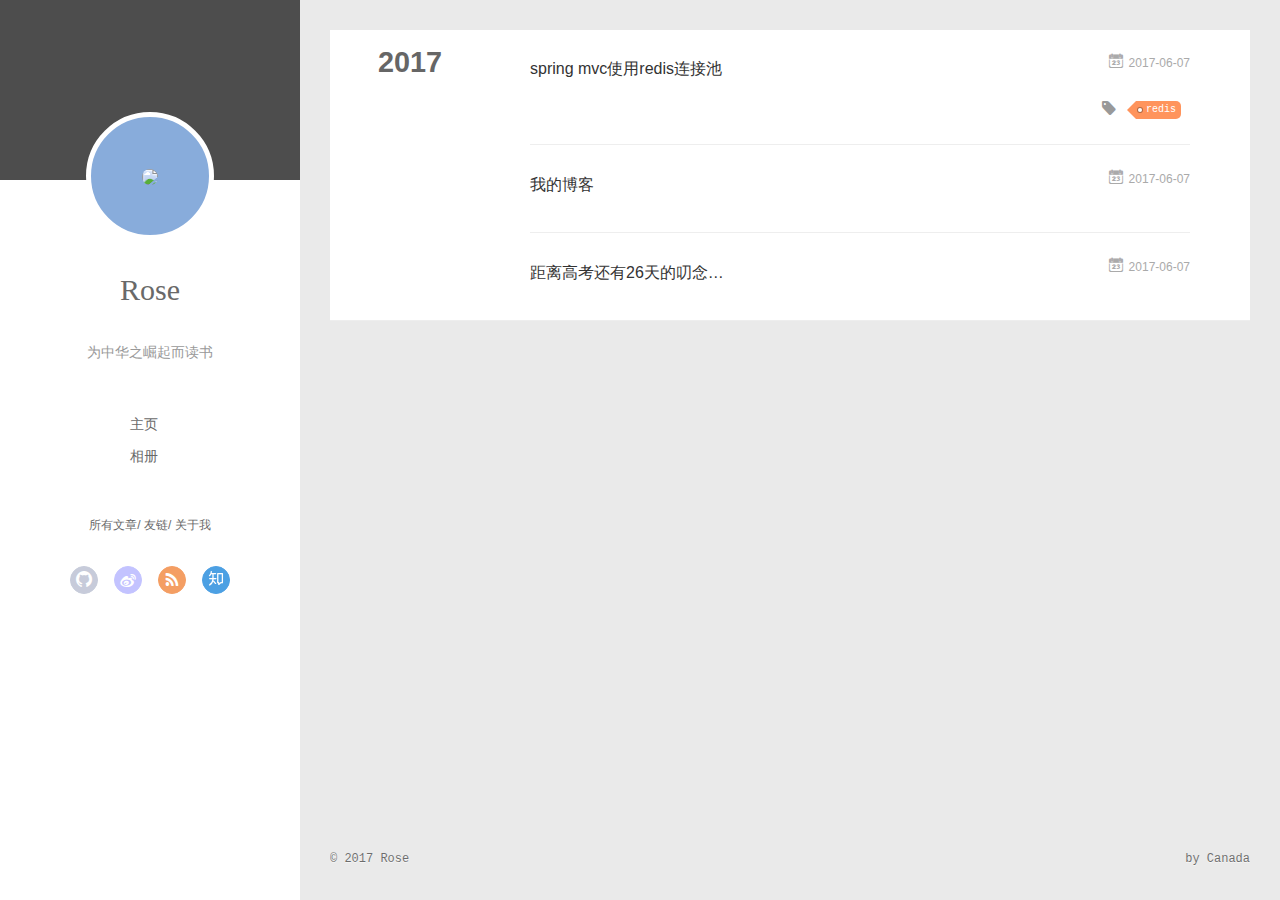
==== archives/index.html @ 920ad803 "Site updated: 2017-06-09 18:05:25" ====
<!DOCTYPE html>
<html>
<head>
  <meta charset="utf-8">
  
  <meta name="renderer" content="webkit">
  <meta http-equiv="X-UA-Compatible" content="IE=edge" >
  <link rel="dns-prefetch" href="http://yoursite.com">
  <title>Archives | Rose的博客</title>
  <meta name="viewport" content="width=device-width, initial-scale=1, maximum-scale=1">
  <meta property="og:type" content="website">
<meta property="og:title" content="Rose的博客">
<meta property="og:url" content="http://yoursite.com/archives/index.html">
<meta property="og:site_name" content="Rose的博客">
<meta name="twitter:card" content="summary">
<meta name="twitter:title" content="Rose的博客">
  
    <link rel="alternative" href="/atom.xml" title="Rose的博客" type="application/atom+xml">
  
  
    <link rel="icon" href="/favicon.png">
  
  <link rel="stylesheet" type="text/css" href="/./main.b3331d.css">
  <style type="text/css">
  
    #container.show {
      background: linear-gradient(200deg,#a0cfe4,#e8c37e);
    }
  </style>
  

  

</head>

<body>
  <div id="container" q-class="show:isCtnShow">
    <canvas id="anm-canvas" class="anm-canvas"></canvas>
    <div class="left-col" q-class="show:isShow">
      
<div class="overlay" style="background: #4d4d4d"></div>
<div class="intrude-less">
	<header id="header" class="inner">
		<a href="/" class="profilepic">
			<img src="http://n1.itc.cn/img8/wb/recom/2016/04/27/146168792695970413.PNG" class="js-avatar">
		</a>
		<hgroup>
		  <h1 class="header-author"><a href="/">Rose</a></h1>
		</hgroup>
		
		<p class="header-subtitle">为中华之崛起而读书</p>
		

		<nav class="header-menu">
			<ul>
			
				<li><a href="/">主页</a></li>
	        
				<li><a href="/photos">相册</a></li>
	        
			</ul>
		</nav>
		<nav class="header-smart-menu">
    		
    			
    			<a q-on="click: openSlider(e, 'innerArchive')" href="javascript:void(0)">所有文章</a>
    			
            
    			
    			<a q-on="click: openSlider(e, 'friends')" href="javascript:void(0)">友链</a>
    			
            
    			
    			<a q-on="click: openSlider(e, 'aboutme')" href="javascript:void(0)">关于我</a>
    			
            
		</nav>
		<nav class="header-nav">
			<div class="social">
				
					<a class="github" target="_blank" href="#" title="github"><i class="icon-github"></i></a>
		        
					<a class="weibo" target="_blank" href="#" title="weibo"><i class="icon-weibo"></i></a>
		        
					<a class="rss" target="_blank" href="#" title="rss"><i class="icon-rss"></i></a>
		        
					<a class="zhihu" target="_blank" href="#" title="zhihu"><i class="icon-zhihu"></i></a>
		        
			</div>
		</nav>
		<!--开启网易云播放器-->
		<nav class="header-music">
			<iframe frameborder="no" border="0" marginwidth="0" marginheight="0" width="100%" height="86" src="//music.163.com/outchain/player?type=2&id=4940455&auto=1&height=66"></iframe>
		</nav>
	</header>		
</div>

    </div>
    <div class="mid-col" q-class="show:isShow,hide:isShow|isFalse">
      
<nav id="mobile-nav">
  	<div class="overlay js-overlay" style="background: #4d4d4d"></div>
	<div class="btnctn js-mobile-btnctn">
  		<div class="slider-trigger list" q-on="click: openSlider(e)"><i class="icon icon-sort"></i></div>
	</div>
	<div class="intrude-less">
		<header id="header" class="inner">
			<div class="profilepic">
				<img src="http://n1.itc.cn/img8/wb/recom/2016/04/27/146168792695970413.PNG" class="js-avatar">
			</div>
			<hgroup>
			  <h1 class="header-author js-header-author">Rose</h1>
			</hgroup>
			
			<p class="header-subtitle"><i class="icon icon-quo-left"></i>为中华之崛起而读书<i class="icon icon-quo-right"></i></p>
			
			
			
				
			
				
			
			
			
			<nav class="header-nav">
				<div class="social">
					
						<a class="github" target="_blank" href="#" title="github"><i class="icon-github"></i></a>
			        
						<a class="weibo" target="_blank" href="#" title="weibo"><i class="icon-weibo"></i></a>
			        
						<a class="rss" target="_blank" href="#" title="rss"><i class="icon-rss"></i></a>
			        
						<a class="zhihu" target="_blank" href="#" title="zhihu"><i class="icon-zhihu"></i></a>
			        
				</div>
			</nav>

			<nav class="header-menu js-header-menu">
				<ul style="width: 50%">
				
				
					<li style="width: 50%"><a href="/">主页</a></li>
		        
					<li style="width: 50%"><a href="/photos">相册</a></li>
		        
				</ul>
			</nav>
		</header>				
	</div>
	<div class="mobile-mask" style="display:none" q-show="isShow"></div>
</nav>

      <div id="wrapper" class="body-wrap">
        <div class="menu-l">
          <div class="canvas-wrap">
            <canvas data-colors="#eaeaea" data-sectionHeight="100" data-contentId="js-content" id="myCanvas1" class="anm-canvas"></canvas>
          </div>
          <div id="js-content" class="content-ll">
            
  
  
    
    
      
      
      <section class="archives-wrap">
        <div class="archive-year-wrap">
          <a href="/archives/2017" class="archive-year">2017</a>
        </div>
        <div class="archives">
    
    <article class="archive-article archive-type-post">
  <div class="archive-article-inner">
    <header class="archive-article-header">
      	<div class="article-meta">
	      	<a href="/2017/06/07/springmvc使用redis连接池/" class="archive-article-date">
  	<time datetime="2017-06-07T07:52:07.000Z" itemprop="datePublished"><i class="icon-calendar icon"></i>2017-06-07</time>
</a>
        </div>
    	 
  
    <h1 itemprop="name">
      <a class="archive-article-title" href="/2017/06/07/springmvc使用redis连接池/">spring mvc使用redis连接池</a>
    </h1>
  

        <div class="article-info info-on-right">
          
	<div class="article-tag tagcloud">
		<i class="icon-price-tags icon"></i>
		<ul class="article-tag-list">
			 
        		<li class="article-tag-list-item">
        			<a href="javascript:void(0)" class="js-tag article-tag-list-link color1">redis</a>
        		</li>
      		
		</ul>
	</div>

          

        </div>
        <div class="clearfix"></div>
    </header>
  </div>
</article>
  
    
    
    <article class="archive-article archive-type-post">
  <div class="archive-article-inner">
    <header class="archive-article-header">
      	<div class="article-meta">
	      	<a href="/2017/06/07/我的博客/" class="archive-article-date">
  	<time datetime="2017-06-07T07:52:07.000Z" itemprop="datePublished"><i class="icon-calendar icon"></i>2017-06-07</time>
</a>
        </div>
    	 
  
    <h1 itemprop="name">
      <a class="archive-article-title" href="/2017/06/07/我的博客/">我的博客</a>
    </h1>
  

        <div class="article-info info-on-right">
          
          

        </div>
        <div class="clearfix"></div>
    </header>
  </div>
</article>
  
    
    
    <article class="archive-article archive-type-post">
  <div class="archive-article-inner">
    <header class="archive-article-header">
      	<div class="article-meta">
	      	<a href="/2017/06/07/距离高考还有26天的叨念/" class="archive-article-date">
  	<time datetime="2017-06-07T07:52:07.000Z" itemprop="datePublished"><i class="icon-calendar icon"></i>2017-06-07</time>
</a>
        </div>
    	 
  
    <h1 itemprop="name">
      <a class="archive-article-title" href="/2017/06/07/距离高考还有26天的叨念/">距离高考还有26天的叨念…</a>
    </h1>
  

        <div class="article-info info-on-right">
          
          

        </div>
        <div class="clearfix"></div>
    </header>
  </div>
</article>
  
  
    </div></section>
  

    


          </div>
        </div>
      </div>
      <footer id="footer">
  <div class="outer">
    <div id="footer-info">
    	<div class="footer-left">
    		&copy; 2017 Rose
    	</div>
      	<div class="footer-right">
      		
			by Canada
      	</div>
    </div>
  </div>
</footer>
    </div>
    <script>
	var yiliaConfig = {
		mathjax: false,
		isHome: false,
		isPost: false,
		isArchive: true,
		isTag: false,
		isCategory: false,
		open_in_new: false,
		root: "/",
		innerArchive: true,
		showTags: false
	}
</script>

<script>!function(t){function n(e){if(r[e])return r[e].exports;var i=r[e]={exports:{},id:e,loaded:!1};return t[e].call(i.exports,i,i.exports,n),i.loaded=!0,i.exports}var r={};n.m=t,n.c=r,n.p="./",n(0)}([function(t,n,r){r(194),t.exports=r(190)},function(t,n,r){var e=r(3),i=r(52),o=r(27),u=r(28),c=r(53),f="prototype",a=function(t,n,r){var s,l,h,v,p=t&a.F,d=t&a.G,y=t&a.S,g=t&a.P,b=t&a.B,m=d?e:y?e[n]||(e[n]={}):(e[n]||{})[f],x=d?i:i[n]||(i[n]={}),w=x[f]||(x[f]={});d&&(r=n);for(s in r)l=!p&&m&&void 0!==m[s],h=(l?m:r)[s],v=b&&l?c(h,e):g&&"function"==typeof h?c(Function.call,h):h,m&&u(m,s,h,t&a.U),x[s]!=h&&o(x,s,v),g&&w[s]!=h&&(w[s]=h)};e.core=i,a.F=1,a.G=2,a.S=4,a.P=8,a.B=16,a.W=32,a.U=64,a.R=128,t.exports=a},function(t,n,r){var e=r(6);t.exports=function(t){if(!e(t))throw TypeError(t+" is not an object!");return t}},function(t,n){var r=t.exports="undefined"!=typeof window&&window.Math==Math?window:"undefined"!=typeof self&&self.Math==Math?self:Function("return this")();"number"==typeof __g&&(__g=r)},function(t,n){t.exports=function(t){try{return!!t()}catch(t){return!0}}},function(t,n){var r=t.exports="undefined"!=typeof window&&window.Math==Math?window:"undefined"!=typeof self&&self.Math==Math?self:Function("return this")();"number"==typeof __g&&(__g=r)},function(t,n){t.exports=function(t){return"object"==typeof t?null!==t:"function"==typeof t}},function(t,n,r){var e=r(126)("wks"),i=r(76),o=r(3).Symbol,u="function"==typeof o;(t.exports=function(t){return e[t]||(e[t]=u&&o[t]||(u?o:i)("Symbol."+t))}).store=e},function(t,n){var r={}.hasOwnProperty;t.exports=function(t,n){return r.call(t,n)}},function(t,n,r){var e=r(94),i=r(33);t.exports=function(t){return e(i(t))}},function(t,n,r){t.exports=!r(4)(function(){return 7!=Object.defineProperty({},"a",{get:function(){return 7}}).a})},function(t,n,r){var e=r(2),i=r(167),o=r(50),u=Object.defineProperty;n.f=r(10)?Object.defineProperty:function(t,n,r){if(e(t),n=o(n,!0),e(r),i)try{return u(t,n,r)}catch(t){}if("get"in r||"set"in r)throw TypeError("Accessors not supported!");return"value"in r&&(t[n]=r.value),t}},function(t,n,r){t.exports=!r(18)(function(){return 7!=Object.defineProperty({},"a",{get:function(){return 7}}).a})},function(t,n,r){var e=r(14),i=r(22);t.exports=r(12)?function(t,n,r){return e.f(t,n,i(1,r))}:function(t,n,r){return t[n]=r,t}},function(t,n,r){var e=r(20),i=r(58),o=r(42),u=Object.defineProperty;n.f=r(12)?Object.defineProperty:function(t,n,r){if(e(t),n=o(n,!0),e(r),i)try{return u(t,n,r)}catch(t){}if("get"in r||"set"in r)throw TypeError("Accessors not supported!");return"value"in r&&(t[n]=r.value),t}},function(t,n,r){var e=r(40)("wks"),i=r(23),o=r(5).Symbol,u="function"==typeof o;(t.exports=function(t){return e[t]||(e[t]=u&&o[t]||(u?o:i)("Symbol."+t))}).store=e},function(t,n,r){var e=r(67),i=Math.min;t.exports=function(t){return t>0?i(e(t),9007199254740991):0}},function(t,n,r){var e=r(46);t.exports=function(t){return Object(e(t))}},function(t,n){t.exports=function(t){try{return!!t()}catch(t){return!0}}},function(t,n,r){var e=r(63),i=r(34);t.exports=Object.keys||function(t){return e(t,i)}},function(t,n,r){var e=r(21);t.exports=function(t){if(!e(t))throw TypeError(t+" is not an object!");return t}},function(t,n){t.exports=function(t){return"object"==typeof t?null!==t:"function"==typeof t}},function(t,n){t.exports=function(t,n){return{enumerable:!(1&t),configurable:!(2&t),writable:!(4&t),value:n}}},function(t,n){var r=0,e=Math.random();t.exports=function(t){return"Symbol(".concat(void 0===t?"":t,")_",(++r+e).toString(36))}},function(t,n){var r={}.hasOwnProperty;t.exports=function(t,n){return r.call(t,n)}},function(t,n){var r=t.exports={version:"2.4.0"};"number"==typeof __e&&(__e=r)},function(t,n){t.exports=function(t){if("function"!=typeof t)throw TypeError(t+" is not a function!");return t}},function(t,n,r){var e=r(11),i=r(66);t.exports=r(10)?function(t,n,r){return e.f(t,n,i(1,r))}:function(t,n,r){return t[n]=r,t}},function(t,n,r){var e=r(3),i=r(27),o=r(24),u=r(76)("src"),c="toString",f=Function[c],a=(""+f).split(c);r(52).inspectSource=function(t){return f.call(t)},(t.exports=function(t,n,r,c){var f="function"==typeof r;f&&(o(r,"name")||i(r,"name",n)),t[n]!==r&&(f&&(o(r,u)||i(r,u,t[n]?""+t[n]:a.join(String(n)))),t===e?t[n]=r:c?t[n]?t[n]=r:i(t,n,r):(delete t[n],i(t,n,r)))})(Function.prototype,c,function(){return"function"==typeof this&&this[u]||f.call(this)})},function(t,n,r){var e=r(1),i=r(4),o=r(46),u=function(t,n,r,e){var i=String(o(t)),u="<"+n;return""!==r&&(u+=" "+r+'="'+String(e).replace(/"/g,"&quot;")+'"'),u+">"+i+"</"+n+">"};t.exports=function(t,n){var r={};r[t]=n(u),e(e.P+e.F*i(function(){var n=""[t]('"');return n!==n.toLowerCase()||n.split('"').length>3}),"String",r)}},function(t,n,r){var e=r(115),i=r(46);t.exports=function(t){return e(i(t))}},function(t,n,r){var e=r(116),i=r(66),o=r(30),u=r(50),c=r(24),f=r(167),a=Object.getOwnPropertyDescriptor;n.f=r(10)?a:function(t,n){if(t=o(t),n=u(n,!0),f)try{return a(t,n)}catch(t){}if(c(t,n))return i(!e.f.call(t,n),t[n])}},function(t,n,r){var e=r(24),i=r(17),o=r(145)("IE_PROTO"),u=Object.prototype;t.exports=Object.getPrototypeOf||function(t){return t=i(t),e(t,o)?t[o]:"function"==typeof t.constructor&&t instanceof t.constructor?t.constructor.prototype:t instanceof Object?u:null}},function(t,n){t.exports=function(t){if(void 0==t)throw TypeError("Can't call method on  "+t);return t}},function(t,n){t.exports="constructor,hasOwnProperty,isPrototypeOf,propertyIsEnumerable,toLocaleString,toString,valueOf".split(",")},function(t,n){t.exports={}},function(t,n){t.exports=!0},function(t,n){n.f={}.propertyIsEnumerable},function(t,n,r){var e=r(14).f,i=r(8),o=r(15)("toStringTag");t.exports=function(t,n,r){t&&!i(t=r?t:t.prototype,o)&&e(t,o,{configurable:!0,value:n})}},function(t,n,r){var e=r(40)("keys"),i=r(23);t.exports=function(t){return e[t]||(e[t]=i(t))}},function(t,n,r){var e=r(5),i="__core-js_shared__",o=e[i]||(e[i]={});t.exports=function(t){return o[t]||(o[t]={})}},function(t,n){var r=Math.ceil,e=Math.floor;t.exports=function(t){return isNaN(t=+t)?0:(t>0?e:r)(t)}},function(t,n,r){var e=r(21);t.exports=function(t,n){if(!e(t))return t;var r,i;if(n&&"function"==typeof(r=t.toString)&&!e(i=r.call(t)))return i;if("function"==typeof(r=t.valueOf)&&!e(i=r.call(t)))return i;if(!n&&"function"==typeof(r=t.toString)&&!e(i=r.call(t)))return i;throw TypeError("Can't convert object to primitive value")}},function(t,n,r){var e=r(5),i=r(25),o=r(36),u=r(44),c=r(14).f;t.exports=function(t){var n=i.Symbol||(i.Symbol=o?{}:e.Symbol||{});"_"==t.charAt(0)||t in n||c(n,t,{value:u.f(t)})}},function(t,n,r){n.f=r(15)},function(t,n){var r={}.toString;t.exports=function(t){return r.call(t).slice(8,-1)}},function(t,n){t.exports=function(t){if(void 0==t)throw TypeError("Can't call method on  "+t);return t}},function(t,n,r){var e=r(4);t.exports=function(t,n){return!!t&&e(function(){n?t.call(null,function(){},1):t.call(null)})}},function(t,n,r){var e=r(53),i=r(115),o=r(17),u=r(16),c=r(202);t.exports=function(t,n){var r=1==t,f=2==t,a=3==t,s=4==t,l=6==t,h=5==t||l,v=n||c;return function(n,c,p){for(var d,y,g=o(n),b=i(g),m=e(c,p,3),x=u(b.length),w=0,S=r?v(n,x):f?v(n,0):void 0;x>w;w++)if((h||w in b)&&(d=b[w],y=m(d,w,g),t))if(r)S[w]=y;else if(y)switch(t){case 3:return!0;case 5:return d;case 6:return w;case 2:S.push(d)}else if(s)return!1;return l?-1:a||s?s:S}}},function(t,n,r){var e=r(1),i=r(52),o=r(4);t.exports=function(t,n){var r=(i.Object||{})[t]||Object[t],u={};u[t]=n(r),e(e.S+e.F*o(function(){r(1)}),"Object",u)}},function(t,n,r){var e=r(6);t.exports=function(t,n){if(!e(t))return t;var r,i;if(n&&"function"==typeof(r=t.toString)&&!e(i=r.call(t)))return i;if("function"==typeof(r=t.valueOf)&&!e(i=r.call(t)))return i;if(!n&&"function"==typeof(r=t.toString)&&!e(i=r.call(t)))return i;throw TypeError("Can't convert object to primitive value")}},function(t,n,r){var e=r(5),i=r(25),o=r(91),u=r(13),c="prototype",f=function(t,n,r){var a,s,l,h=t&f.F,v=t&f.G,p=t&f.S,d=t&f.P,y=t&f.B,g=t&f.W,b=v?i:i[n]||(i[n]={}),m=b[c],x=v?e:p?e[n]:(e[n]||{})[c];v&&(r=n);for(a in r)(s=!h&&x&&void 0!==x[a])&&a in b||(l=s?x[a]:r[a],b[a]=v&&"function"!=typeof x[a]?r[a]:y&&s?o(l,e):g&&x[a]==l?function(t){var n=function(n,r,e){if(this instanceof t){switch(arguments.length){case 0:return new t;case 1:return new t(n);case 2:return new t(n,r)}return new t(n,r,e)}return t.apply(this,arguments)};return n[c]=t[c],n}(l):d&&"function"==typeof l?o(Function.call,l):l,d&&((b.virtual||(b.virtual={}))[a]=l,t&f.R&&m&&!m[a]&&u(m,a,l)))};f.F=1,f.G=2,f.S=4,f.P=8,f.B=16,f.W=32,f.U=64,f.R=128,t.exports=f},function(t,n){var r=t.exports={version:"2.4.0"};"number"==typeof __e&&(__e=r)},function(t,n,r){var e=r(26);t.exports=function(t,n,r){if(e(t),void 0===n)return t;switch(r){case 1:return function(r){return t.call(n,r)};case 2:return function(r,e){return t.call(n,r,e)};case 3:return function(r,e,i){return t.call(n,r,e,i)}}return function(){return t.apply(n,arguments)}}},function(t,n,r){var e=r(183),i=r(1),o=r(126)("metadata"),u=o.store||(o.store=new(r(186))),c=function(t,n,r){var i=u.get(t);if(!i){if(!r)return;u.set(t,i=new e)}var o=i.get(n);if(!o){if(!r)return;i.set(n,o=new e)}return o},f=function(t,n,r){var e=c(n,r,!1);return void 0!==e&&e.has(t)},a=function(t,n,r){var e=c(n,r,!1);return void 0===e?void 0:e.get(t)},s=function(t,n,r,e){c(r,e,!0).set(t,n)},l=function(t,n){var r=c(t,n,!1),e=[];return r&&r.forEach(function(t,n){e.push(n)}),e},h=function(t){return void 0===t||"symbol"==typeof t?t:String(t)},v=function(t){i(i.S,"Reflect",t)};t.exports={store:u,map:c,has:f,get:a,set:s,keys:l,key:h,exp:v}},function(t,n,r){"use strict";if(r(10)){var e=r(69),i=r(3),o=r(4),u=r(1),c=r(127),f=r(152),a=r(53),s=r(68),l=r(66),h=r(27),v=r(73),p=r(67),d=r(16),y=r(75),g=r(50),b=r(24),m=r(180),x=r(114),w=r(6),S=r(17),_=r(137),O=r(70),E=r(32),P=r(71).f,j=r(154),F=r(76),M=r(7),A=r(48),N=r(117),T=r(146),I=r(155),k=r(80),L=r(123),R=r(74),C=r(130),D=r(160),U=r(11),W=r(31),G=U.f,B=W.f,V=i.RangeError,z=i.TypeError,q=i.Uint8Array,K="ArrayBuffer",J="Shared"+K,Y="BYTES_PER_ELEMENT",H="prototype",$=Array[H],X=f.ArrayBuffer,Q=f.DataView,Z=A(0),tt=A(2),nt=A(3),rt=A(4),et=A(5),it=A(6),ot=N(!0),ut=N(!1),ct=I.values,ft=I.keys,at=I.entries,st=$.lastIndexOf,lt=$.reduce,ht=$.reduceRight,vt=$.join,pt=$.sort,dt=$.slice,yt=$.toString,gt=$.toLocaleString,bt=M("iterator"),mt=M("toStringTag"),xt=F("typed_constructor"),wt=F("def_constructor"),St=c.CONSTR,_t=c.TYPED,Ot=c.VIEW,Et="Wrong length!",Pt=A(1,function(t,n){return Tt(T(t,t[wt]),n)}),jt=o(function(){return 1===new q(new Uint16Array([1]).buffer)[0]}),Ft=!!q&&!!q[H].set&&o(function(){new q(1).set({})}),Mt=function(t,n){if(void 0===t)throw z(Et);var r=+t,e=d(t);if(n&&!m(r,e))throw V(Et);return e},At=function(t,n){var r=p(t);if(r<0||r%n)throw V("Wrong offset!");return r},Nt=function(t){if(w(t)&&_t in t)return t;throw z(t+" is not a typed array!")},Tt=function(t,n){if(!(w(t)&&xt in t))throw z("It is not a typed array constructor!");return new t(n)},It=function(t,n){return kt(T(t,t[wt]),n)},kt=function(t,n){for(var r=0,e=n.length,i=Tt(t,e);e>r;)i[r]=n[r++];return i},Lt=function(t,n,r){G(t,n,{get:function(){return this._d[r]}})},Rt=function(t){var n,r,e,i,o,u,c=S(t),f=arguments.length,s=f>1?arguments[1]:void 0,l=void 0!==s,h=j(c);if(void 0!=h&&!_(h)){for(u=h.call(c),e=[],n=0;!(o=u.next()).done;n++)e.push(o.value);c=e}for(l&&f>2&&(s=a(s,arguments[2],2)),n=0,r=d(c.length),i=Tt(this,r);r>n;n++)i[n]=l?s(c[n],n):c[n];return i},Ct=function(){for(var t=0,n=arguments.length,r=Tt(this,n);n>t;)r[t]=arguments[t++];return r},Dt=!!q&&o(function(){gt.call(new q(1))}),Ut=function(){return gt.apply(Dt?dt.call(Nt(this)):Nt(this),arguments)},Wt={copyWithin:function(t,n){return D.call(Nt(this),t,n,arguments.length>2?arguments[2]:void 0)},every:function(t){return rt(Nt(this),t,arguments.length>1?arguments[1]:void 0)},fill:function(t){return C.apply(Nt(this),arguments)},filter:function(t){return It(this,tt(Nt(this),t,arguments.length>1?arguments[1]:void 0))},find:function(t){return et(Nt(this),t,arguments.length>1?arguments[1]:void 0)},findIndex:function(t){return it(Nt(this),t,arguments.length>1?arguments[1]:void 0)},forEach:function(t){Z(Nt(this),t,arguments.length>1?arguments[1]:void 0)},indexOf:function(t){return ut(Nt(this),t,arguments.length>1?arguments[1]:void 0)},includes:function(t){return ot(Nt(this),t,arguments.length>1?arguments[1]:void 0)},join:function(t){return vt.apply(Nt(this),arguments)},lastIndexOf:function(t){return st.apply(Nt(this),arguments)},map:function(t){return Pt(Nt(this),t,arguments.length>1?arguments[1]:void 0)},reduce:function(t){return lt.apply(Nt(this),arguments)},reduceRight:function(t){return ht.apply(Nt(this),arguments)},reverse:function(){for(var t,n=this,r=Nt(n).length,e=Math.floor(r/2),i=0;i<e;)t=n[i],n[i++]=n[--r],n[r]=t;return n},some:function(t){return nt(Nt(this),t,arguments.length>1?arguments[1]:void 0)},sort:function(t){return pt.call(Nt(this),t)},subarray:function(t,n){var r=Nt(this),e=r.length,i=y(t,e);return new(T(r,r[wt]))(r.buffer,r.byteOffset+i*r.BYTES_PER_ELEMENT,d((void 0===n?e:y(n,e))-i))}},Gt=function(t,n){return It(this,dt.call(Nt(this),t,n))},Bt=function(t){Nt(this);var n=At(arguments[1],1),r=this.length,e=S(t),i=d(e.length),o=0;if(i+n>r)throw V(Et);for(;o<i;)this[n+o]=e[o++]},Vt={entries:function(){return at.call(Nt(this))},keys:function(){return ft.call(Nt(this))},values:function(){return ct.call(Nt(this))}},zt=function(t,n){return w(t)&&t[_t]&&"symbol"!=typeof n&&n in t&&String(+n)==String(n)},qt=function(t,n){return zt(t,n=g(n,!0))?l(2,t[n]):B(t,n)},Kt=function(t,n,r){return!(zt(t,n=g(n,!0))&&w(r)&&b(r,"value"))||b(r,"get")||b(r,"set")||r.configurable||b(r,"writable")&&!r.writable||b(r,"enumerable")&&!r.enumerable?G(t,n,r):(t[n]=r.value,t)};St||(W.f=qt,U.f=Kt),u(u.S+u.F*!St,"Object",{getOwnPropertyDescriptor:qt,defineProperty:Kt}),o(function(){yt.call({})})&&(yt=gt=function(){return vt.call(this)});var Jt=v({},Wt);v(Jt,Vt),h(Jt,bt,Vt.values),v(Jt,{slice:Gt,set:Bt,constructor:function(){},toString:yt,toLocaleString:Ut}),Lt(Jt,"buffer","b"),Lt(Jt,"byteOffset","o"),Lt(Jt,"byteLength","l"),Lt(Jt,"length","e"),G(Jt,mt,{get:function(){return this[_t]}}),t.exports=function(t,n,r,f){f=!!f;var a=t+(f?"Clamped":"")+"Array",l="Uint8Array"!=a,v="get"+t,p="set"+t,y=i[a],g=y||{},b=y&&E(y),m=!y||!c.ABV,S={},_=y&&y[H],j=function(t,r){var e=t._d;return e.v[v](r*n+e.o,jt)},F=function(t,r,e){var i=t._d;f&&(e=(e=Math.round(e))<0?0:e>255?255:255&e),i.v[p](r*n+i.o,e,jt)},M=function(t,n){G(t,n,{get:function(){return j(this,n)},set:function(t){return F(this,n,t)},enumerable:!0})};m?(y=r(function(t,r,e,i){s(t,y,a,"_d");var o,u,c,f,l=0,v=0;if(w(r)){if(!(r instanceof X||(f=x(r))==K||f==J))return _t in r?kt(y,r):Rt.call(y,r);o=r,v=At(e,n);var p=r.byteLength;if(void 0===i){if(p%n)throw V(Et);if((u=p-v)<0)throw V(Et)}else if((u=d(i)*n)+v>p)throw V(Et);c=u/n}else c=Mt(r,!0),u=c*n,o=new X(u);for(h(t,"_d",{b:o,o:v,l:u,e:c,v:new Q(o)});l<c;)M(t,l++)}),_=y[H]=O(Jt),h(_,"constructor",y)):L(function(t){new y(null),new y(t)},!0)||(y=r(function(t,r,e,i){s(t,y,a);var o;return w(r)?r instanceof X||(o=x(r))==K||o==J?void 0!==i?new g(r,At(e,n),i):void 0!==e?new g(r,At(e,n)):new g(r):_t in r?kt(y,r):Rt.call(y,r):new g(Mt(r,l))}),Z(b!==Function.prototype?P(g).concat(P(b)):P(g),function(t){t in y||h(y,t,g[t])}),y[H]=_,e||(_.constructor=y));var A=_[bt],N=!!A&&("values"==A.name||void 0==A.name),T=Vt.values;h(y,xt,!0),h(_,_t,a),h(_,Ot,!0),h(_,wt,y),(f?new y(1)[mt]==a:mt in _)||G(_,mt,{get:function(){return a}}),S[a]=y,u(u.G+u.W+u.F*(y!=g),S),u(u.S,a,{BYTES_PER_ELEMENT:n,from:Rt,of:Ct}),Y in _||h(_,Y,n),u(u.P,a,Wt),R(a),u(u.P+u.F*Ft,a,{set:Bt}),u(u.P+u.F*!N,a,Vt),u(u.P+u.F*(_.toString!=yt),a,{toString:yt}),u(u.P+u.F*o(function(){new y(1).slice()}),a,{slice:Gt}),u(u.P+u.F*(o(function(){return[1,2].toLocaleString()!=new y([1,2]).toLocaleString()})||!o(function(){_.toLocaleString.call([1,2])})),a,{toLocaleString:Ut}),k[a]=N?A:T,e||N||h(_,bt,T)}}else t.exports=function(){}},function(t,n){var r={}.toString;t.exports=function(t){return r.call(t).slice(8,-1)}},function(t,n,r){var e=r(21),i=r(5).document,o=e(i)&&e(i.createElement);t.exports=function(t){return o?i.createElement(t):{}}},function(t,n,r){t.exports=!r(12)&&!r(18)(function(){return 7!=Object.defineProperty(r(57)("div"),"a",{get:function(){return 7}}).a})},function(t,n,r){"use strict";var e=r(36),i=r(51),o=r(64),u=r(13),c=r(8),f=r(35),a=r(96),s=r(38),l=r(103),h=r(15)("iterator"),v=!([].keys&&"next"in[].keys()),p="keys",d="values",y=function(){return this};t.exports=function(t,n,r,g,b,m,x){a(r,n,g);var w,S,_,O=function(t){if(!v&&t in F)return F[t];switch(t){case p:case d:return function(){return new r(this,t)}}return function(){return new r(this,t)}},E=n+" Iterator",P=b==d,j=!1,F=t.prototype,M=F[h]||F["@@iterator"]||b&&F[b],A=M||O(b),N=b?P?O("entries"):A:void 0,T="Array"==n?F.entries||M:M;if(T&&(_=l(T.call(new t)))!==Object.prototype&&(s(_,E,!0),e||c(_,h)||u(_,h,y)),P&&M&&M.name!==d&&(j=!0,A=function(){return M.call(this)}),e&&!x||!v&&!j&&F[h]||u(F,h,A),f[n]=A,f[E]=y,b)if(w={values:P?A:O(d),keys:m?A:O(p),entries:N},x)for(S in w)S in F||o(F,S,w[S]);else i(i.P+i.F*(v||j),n,w);return w}},function(t,n,r){var e=r(20),i=r(100),o=r(34),u=r(39)("IE_PROTO"),c=function(){},f="prototype",a=function(){var t,n=r(57)("iframe"),e=o.length;for(n.style.display="none",r(93).appendChild(n),n.src="javascript:",t=n.contentWindow.document,t.open(),t.write("<script>document.F=Object<\/script>"),t.close(),a=t.F;e--;)delete a[f][o[e]];return a()};t.exports=Object.create||function(t,n){var r;return null!==t?(c[f]=e(t),r=new c,c[f]=null,r[u]=t):r=a(),void 0===n?r:i(r,n)}},function(t,n,r){var e=r(63),i=r(34).concat("length","prototype");n.f=Object.getOwnPropertyNames||function(t){return e(t,i)}},function(t,n){n.f=Object.getOwnPropertySymbols},function(t,n,r){var e=r(8),i=r(9),o=r(90)(!1),u=r(39)("IE_PROTO");t.exports=function(t,n){var r,c=i(t),f=0,a=[];for(r in c)r!=u&&e(c,r)&&a.push(r);for(;n.length>f;)e(c,r=n[f++])&&(~o(a,r)||a.push(r));return a}},function(t,n,r){t.exports=r(13)},function(t,n,r){var e=r(76)("meta"),i=r(6),o=r(24),u=r(11).f,c=0,f=Object.isExtensible||function(){return!0},a=!r(4)(function(){return f(Object.preventExtensions({}))}),s=function(t){u(t,e,{value:{i:"O"+ ++c,w:{}}})},l=function(t,n){if(!i(t))return"symbol"==typeof t?t:("string"==typeof t?"S":"P")+t;if(!o(t,e)){if(!f(t))return"F";if(!n)return"E";s(t)}return t[e].i},h=function(t,n){if(!o(t,e)){if(!f(t))return!0;if(!n)return!1;s(t)}return t[e].w},v=function(t){return a&&p.NEED&&f(t)&&!o(t,e)&&s(t),t},p=t.exports={KEY:e,NEED:!1,fastKey:l,getWeak:h,onFreeze:v}},function(t,n){t.exports=function(t,n){return{enumerable:!(1&t),configurable:!(2&t),writable:!(4&t),value:n}}},function(t,n){var r=Math.ceil,e=Math.floor;t.exports=function(t){return isNaN(t=+t)?0:(t>0?e:r)(t)}},function(t,n){t.exports=function(t,n,r,e){if(!(t instanceof n)||void 0!==e&&e in t)throw TypeError(r+": incorrect invocation!");return t}},function(t,n){t.exports=!1},function(t,n,r){var e=r(2),i=r(173),o=r(133),u=r(145)("IE_PROTO"),c=function(){},f="prototype",a=function(){var t,n=r(132)("iframe"),e=o.length;for(n.style.display="none",r(135).appendChild(n),n.src="javascript:",t=n.contentWindow.document,t.open(),t.write("<script>document.F=Object<\/script>"),t.close(),a=t.F;e--;)delete a[f][o[e]];return a()};t.exports=Object.create||function(t,n){var r;return null!==t?(c[f]=e(t),r=new c,c[f]=null,r[u]=t):r=a(),void 0===n?r:i(r,n)}},function(t,n,r){var e=r(175),i=r(133).concat("length","prototype");n.f=Object.getOwnPropertyNames||function(t){return e(t,i)}},function(t,n,r){var e=r(175),i=r(133);t.exports=Object.keys||function(t){return e(t,i)}},function(t,n,r){var e=r(28);t.exports=function(t,n,r){for(var i in n)e(t,i,n[i],r);return t}},function(t,n,r){"use strict";var e=r(3),i=r(11),o=r(10),u=r(7)("species");t.exports=function(t){var n=e[t];o&&n&&!n[u]&&i.f(n,u,{configurable:!0,get:function(){return this}})}},function(t,n,r){var e=r(67),i=Math.max,o=Math.min;t.exports=function(t,n){return t=e(t),t<0?i(t+n,0):o(t,n)}},function(t,n){var r=0,e=Math.random();t.exports=function(t){return"Symbol(".concat(void 0===t?"":t,")_",(++r+e).toString(36))}},function(t,n,r){var e=r(33);t.exports=function(t){return Object(e(t))}},function(t,n,r){var e=r(7)("unscopables"),i=Array.prototype;void 0==i[e]&&r(27)(i,e,{}),t.exports=function(t){i[e][t]=!0}},function(t,n,r){var e=r(53),i=r(169),o=r(137),u=r(2),c=r(16),f=r(154),a={},s={},n=t.exports=function(t,n,r,l,h){var v,p,d,y,g=h?function(){return t}:f(t),b=e(r,l,n?2:1),m=0;if("function"!=typeof g)throw TypeError(t+" is not iterable!");if(o(g)){for(v=c(t.length);v>m;m++)if((y=n?b(u(p=t[m])[0],p[1]):b(t[m]))===a||y===s)return y}else for(d=g.call(t);!(p=d.next()).done;)if((y=i(d,b,p.value,n))===a||y===s)return y};n.BREAK=a,n.RETURN=s},function(t,n){t.exports={}},function(t,n,r){var e=r(11).f,i=r(24),o=r(7)("toStringTag");t.exports=function(t,n,r){t&&!i(t=r?t:t.prototype,o)&&e(t,o,{configurable:!0,value:n})}},function(t,n,r){var e=r(1),i=r(46),o=r(4),u=r(150),c="["+u+"]",f="​",a=RegExp("^"+c+c+"*"),s=RegExp(c+c+"*$"),l=function(t,n,r){var i={},c=o(function(){return!!u[t]()||f[t]()!=f}),a=i[t]=c?n(h):u[t];r&&(i[r]=a),e(e.P+e.F*c,"String",i)},h=l.trim=function(t,n){return t=String(i(t)),1&n&&(t=t.replace(a,"")),2&n&&(t=t.replace(s,"")),t};t.exports=l},function(t,n,r){t.exports={default:r(86),__esModule:!0}},function(t,n,r){t.exports={default:r(87),__esModule:!0}},function(t,n,r){"use strict";function e(t){return t&&t.__esModule?t:{default:t}}n.__esModule=!0;var i=r(84),o=e(i),u=r(83),c=e(u),f="function"==typeof c.default&&"symbol"==typeof o.default?function(t){return typeof t}:function(t){return t&&"function"==typeof c.default&&t.constructor===c.default&&t!==c.default.prototype?"symbol":typeof t};n.default="function"==typeof c.default&&"symbol"===f(o.default)?function(t){return void 0===t?"undefined":f(t)}:function(t){return t&&"function"==typeof c.default&&t.constructor===c.default&&t!==c.default.prototype?"symbol":void 0===t?"undefined":f(t)}},function(t,n,r){r(110),r(108),r(111),r(112),t.exports=r(25).Symbol},function(t,n,r){r(109),r(113),t.exports=r(44).f("iterator")},function(t,n){t.exports=function(t){if("function"!=typeof t)throw TypeError(t+" is not a function!");return t}},function(t,n){t.exports=function(){}},function(t,n,r){var e=r(9),i=r(106),o=r(105);t.exports=function(t){return function(n,r,u){var c,f=e(n),a=i(f.length),s=o(u,a);if(t&&r!=r){for(;a>s;)if((c=f[s++])!=c)return!0}else for(;a>s;s++)if((t||s in f)&&f[s]===r)return t||s||0;return!t&&-1}}},function(t,n,r){var e=r(88);t.exports=function(t,n,r){if(e(t),void 0===n)return t;switch(r){case 1:return function(r){return t.call(n,r)};case 2:return function(r,e){return t.call(n,r,e)};case 3:return function(r,e,i){return t.call(n,r,e,i)}}return function(){return t.apply(n,arguments)}}},function(t,n,r){var e=r(19),i=r(62),o=r(37);t.exports=function(t){var n=e(t),r=i.f;if(r)for(var u,c=r(t),f=o.f,a=0;c.length>a;)f.call(t,u=c[a++])&&n.push(u);return n}},function(t,n,r){t.exports=r(5).document&&document.documentElement},function(t,n,r){var e=r(56);t.exports=Object("z").propertyIsEnumerable(0)?Object:function(t){return"String"==e(t)?t.split(""):Object(t)}},function(t,n,r){var e=r(56);t.exports=Array.isArray||function(t){return"Array"==e(t)}},function(t,n,r){"use strict";var e=r(60),i=r(22),o=r(38),u={};r(13)(u,r(15)("iterator"),function(){return this}),t.exports=function(t,n,r){t.prototype=e(u,{next:i(1,r)}),o(t,n+" Iterator")}},function(t,n){t.exports=function(t,n){return{value:n,done:!!t}}},function(t,n,r){var e=r(19),i=r(9);t.exports=function(t,n){for(var r,o=i(t),u=e(o),c=u.length,f=0;c>f;)if(o[r=u[f++]]===n)return r}},function(t,n,r){var e=r(23)("meta"),i=r(21),o=r(8),u=r(14).f,c=0,f=Object.isExtensible||function(){return!0},a=!r(18)(function(){return f(Object.preventExtensions({}))}),s=function(t){u(t,e,{value:{i:"O"+ ++c,w:{}}})},l=function(t,n){if(!i(t))return"symbol"==typeof t?t:("string"==typeof t?"S":"P")+t;if(!o(t,e)){if(!f(t))return"F";if(!n)return"E";s(t)}return t[e].i},h=function(t,n){if(!o(t,e)){if(!f(t))return!0;if(!n)return!1;s(t)}return t[e].w},v=function(t){return a&&p.NEED&&f(t)&&!o(t,e)&&s(t),t},p=t.exports={KEY:e,NEED:!1,fastKey:l,getWeak:h,onFreeze:v}},function(t,n,r){var e=r(14),i=r(20),o=r(19);t.exports=r(12)?Object.defineProperties:function(t,n){i(t);for(var r,u=o(n),c=u.length,f=0;c>f;)e.f(t,r=u[f++],n[r]);return t}},function(t,n,r){var e=r(37),i=r(22),o=r(9),u=r(42),c=r(8),f=r(58),a=Object.getOwnPropertyDescriptor;n.f=r(12)?a:function(t,n){if(t=o(t),n=u(n,!0),f)try{return a(t,n)}catch(t){}if(c(t,n))return i(!e.f.call(t,n),t[n])}},function(t,n,r){var e=r(9),i=r(61).f,o={}.toString,u="object"==typeof window&&window&&Object.getOwnPropertyNames?Object.getOwnPropertyNames(window):[],c=function(t){try{return i(t)}catch(t){return u.slice()}};t.exports.f=function(t){return u&&"[object Window]"==o.call(t)?c(t):i(e(t))}},function(t,n,r){var e=r(8),i=r(77),o=r(39)("IE_PROTO"),u=Object.prototype;t.exports=Object.getPrototypeOf||function(t){return t=i(t),e(t,o)?t[o]:"function"==typeof t.constructor&&t instanceof t.constructor?t.constructor.prototype:t instanceof Object?u:null}},function(t,n,r){var e=r(41),i=r(33);t.exports=function(t){return function(n,r){var o,u,c=String(i(n)),f=e(r),a=c.length;return f<0||f>=a?t?"":void 0:(o=c.charCodeAt(f),o<55296||o>56319||f+1===a||(u=c.charCodeAt(f+1))<56320||u>57343?t?c.charAt(f):o:t?c.slice(f,f+2):u-56320+(o-55296<<10)+65536)}}},function(t,n,r){var e=r(41),i=Math.max,o=Math.min;t.exports=function(t,n){return t=e(t),t<0?i(t+n,0):o(t,n)}},function(t,n,r){var e=r(41),i=Math.min;t.exports=function(t){return t>0?i(e(t),9007199254740991):0}},function(t,n,r){"use strict";var e=r(89),i=r(97),o=r(35),u=r(9);t.exports=r(59)(Array,"Array",function(t,n){this._t=u(t),this._i=0,this._k=n},function(){var t=this._t,n=this._k,r=this._i++;return!t||r>=t.length?(this._t=void 0,i(1)):"keys"==n?i(0,r):"values"==n?i(0,t[r]):i(0,[r,t[r]])},"values"),o.Arguments=o.Array,e("keys"),e("values"),e("entries")},function(t,n){},function(t,n,r){"use strict";var e=r(104)(!0);r(59)(String,"String",function(t){this._t=String(t),this._i=0},function(){var t,n=this._t,r=this._i;return r>=n.length?{value:void 0,done:!0}:(t=e(n,r),this._i+=t.length,{value:t,done:!1})})},function(t,n,r){"use strict";var e=r(5),i=r(8),o=r(12),u=r(51),c=r(64),f=r(99).KEY,a=r(18),s=r(40),l=r(38),h=r(23),v=r(15),p=r(44),d=r(43),y=r(98),g=r(92),b=r(95),m=r(20),x=r(9),w=r(42),S=r(22),_=r(60),O=r(102),E=r(101),P=r(14),j=r(19),F=E.f,M=P.f,A=O.f,N=e.Symbol,T=e.JSON,I=T&&T.stringify,k="prototype",L=v("_hidden"),R=v("toPrimitive"),C={}.propertyIsEnumerable,D=s("symbol-registry"),U=s("symbols"),W=s("op-symbols"),G=Object[k],B="function"==typeof N,V=e.QObject,z=!V||!V[k]||!V[k].findChild,q=o&&a(function(){return 7!=_(M({},"a",{get:function(){return M(this,"a",{value:7}).a}})).a})?function(t,n,r){var e=F(G,n);e&&delete G[n],M(t,n,r),e&&t!==G&&M(G,n,e)}:M,K=function(t){var n=U[t]=_(N[k]);return n._k=t,n},J=B&&"symbol"==typeof N.iterator?function(t){return"symbol"==typeof t}:function(t){return t instanceof N},Y=function(t,n,r){return t===G&&Y(W,n,r),m(t),n=w(n,!0),m(r),i(U,n)?(r.enumerable?(i(t,L)&&t[L][n]&&(t[L][n]=!1),r=_(r,{enumerable:S(0,!1)})):(i(t,L)||M(t,L,S(1,{})),t[L][n]=!0),q(t,n,r)):M(t,n,r)},H=function(t,n){m(t);for(var r,e=g(n=x(n)),i=0,o=e.length;o>i;)Y(t,r=e[i++],n[r]);return t},$=function(t,n){return void 0===n?_(t):H(_(t),n)},X=function(t){var n=C.call(this,t=w(t,!0));return!(this===G&&i(U,t)&&!i(W,t))&&(!(n||!i(this,t)||!i(U,t)||i(this,L)&&this[L][t])||n)},Q=function(t,n){if(t=x(t),n=w(n,!0),t!==G||!i(U,n)||i(W,n)){var r=F(t,n);return!r||!i(U,n)||i(t,L)&&t[L][n]||(r.enumerable=!0),r}},Z=function(t){for(var n,r=A(x(t)),e=[],o=0;r.length>o;)i(U,n=r[o++])||n==L||n==f||e.push(n);return e},tt=function(t){for(var n,r=t===G,e=A(r?W:x(t)),o=[],u=0;e.length>u;)!i(U,n=e[u++])||r&&!i(G,n)||o.push(U[n]);return o};B||(N=function(){if(this instanceof N)throw TypeError("Symbol is not a constructor!");var t=h(arguments.length>0?arguments[0]:void 0),n=function(r){this===G&&n.call(W,r),i(this,L)&&i(this[L],t)&&(this[L][t]=!1),q(this,t,S(1,r))};return o&&z&&q(G,t,{configurable:!0,set:n}),K(t)},c(N[k],"toString",function(){return this._k}),E.f=Q,P.f=Y,r(61).f=O.f=Z,r(37).f=X,r(62).f=tt,o&&!r(36)&&c(G,"propertyIsEnumerable",X,!0),p.f=function(t){return K(v(t))}),u(u.G+u.W+u.F*!B,{Symbol:N});for(var nt="hasInstance,isConcatSpreadable,iterator,match,replace,search,species,split,toPrimitive,toStringTag,unscopables".split(","),rt=0;nt.length>rt;)v(nt[rt++]);for(var nt=j(v.store),rt=0;nt.length>rt;)d(nt[rt++]);u(u.S+u.F*!B,"Symbol",{for:function(t){return i(D,t+="")?D[t]:D[t]=N(t)},keyFor:function(t){if(J(t))return y(D,t);throw TypeError(t+" is not a symbol!")},useSetter:function(){z=!0},useSimple:function(){z=!1}}),u(u.S+u.F*!B,"Object",{create:$,defineProperty:Y,defineProperties:H,getOwnPropertyDescriptor:Q,getOwnPropertyNames:Z,getOwnPropertySymbols:tt}),T&&u(u.S+u.F*(!B||a(function(){var t=N();return"[null]"!=I([t])||"{}"!=I({a:t})||"{}"!=I(Object(t))})),"JSON",{stringify:function(t){if(void 0!==t&&!J(t)){for(var n,r,e=[t],i=1;arguments.length>i;)e.push(arguments[i++]);return n=e[1],"function"==typeof n&&(r=n),!r&&b(n)||(n=function(t,n){if(r&&(n=r.call(this,t,n)),!J(n))return n}),e[1]=n,I.apply(T,e)}}}),N[k][R]||r(13)(N[k],R,N[k].valueOf),l(N,"Symbol"),l(Math,"Math",!0),l(e.JSON,"JSON",!0)},function(t,n,r){r(43)("asyncIterator")},function(t,n,r){r(43)("observable")},function(t,n,r){r(107);for(var e=r(5),i=r(13),o=r(35),u=r(15)("toStringTag"),c=["NodeList","DOMTokenList","MediaList","StyleSheetList","CSSRuleList"],f=0;f<5;f++){var a=c[f],s=e[a],l=s&&s.prototype;l&&!l[u]&&i(l,u,a),o[a]=o.Array}},function(t,n,r){var e=r(45),i=r(7)("toStringTag"),o="Arguments"==e(function(){return arguments}()),u=function(t,n){try{return t[n]}catch(t){}};t.exports=function(t){var n,r,c;return void 0===t?"Undefined":null===t?"Null":"string"==typeof(r=u(n=Object(t),i))?r:o?e(n):"Object"==(c=e(n))&&"function"==typeof n.callee?"Arguments":c}},function(t,n,r){var e=r(45);t.exports=Object("z").propertyIsEnumerable(0)?Object:function(t){return"String"==e(t)?t.split(""):Object(t)}},function(t,n){n.f={}.propertyIsEnumerable},function(t,n,r){var e=r(30),i=r(16),o=r(75);t.exports=function(t){return function(n,r,u){var c,f=e(n),a=i(f.length),s=o(u,a);if(t&&r!=r){for(;a>s;)if((c=f[s++])!=c)return!0}else for(;a>s;s++)if((t||s in f)&&f[s]===r)return t||s||0;return!t&&-1}}},function(t,n,r){"use strict";var e=r(3),i=r(1),o=r(28),u=r(73),c=r(65),f=r(79),a=r(68),s=r(6),l=r(4),h=r(123),v=r(81),p=r(136);t.exports=function(t,n,r,d,y,g){var b=e[t],m=b,x=y?"set":"add",w=m&&m.prototype,S={},_=function(t){var n=w[t];o(w,t,"delete"==t?function(t){return!(g&&!s(t))&&n.call(this,0===t?0:t)}:"has"==t?function(t){return!(g&&!s(t))&&n.call(this,0===t?0:t)}:"get"==t?function(t){return g&&!s(t)?void 0:n.call(this,0===t?0:t)}:"add"==t?function(t){return n.call(this,0===t?0:t),this}:function(t,r){return n.call(this,0===t?0:t,r),this})};if("function"==typeof m&&(g||w.forEach&&!l(function(){(new m).entries().next()}))){var O=new m,E=O[x](g?{}:-0,1)!=O,P=l(function(){O.has(1)}),j=h(function(t){new m(t)}),F=!g&&l(function(){for(var t=new m,n=5;n--;)t[x](n,n);return!t.has(-0)});j||(m=n(function(n,r){a(n,m,t);var e=p(new b,n,m);return void 0!=r&&f(r,y,e[x],e),e}),m.prototype=w,w.constructor=m),(P||F)&&(_("delete"),_("has"),y&&_("get")),(F||E)&&_(x),g&&w.clear&&delete w.clear}else m=d.getConstructor(n,t,y,x),u(m.prototype,r),c.NEED=!0;return v(m,t),S[t]=m,i(i.G+i.W+i.F*(m!=b),S),g||d.setStrong(m,t,y),m}},function(t,n,r){"use strict";var e=r(27),i=r(28),o=r(4),u=r(46),c=r(7);t.exports=function(t,n,r){var f=c(t),a=r(u,f,""[t]),s=a[0],l=a[1];o(function(){var n={};return n[f]=function(){return 7},7!=""[t](n)})&&(i(String.prototype,t,s),e(RegExp.prototype,f,2==n?function(t,n){return l.call(t,this,n)}:function(t){return l.call(t,this)}))}
},function(t,n,r){"use strict";var e=r(2);t.exports=function(){var t=e(this),n="";return t.global&&(n+="g"),t.ignoreCase&&(n+="i"),t.multiline&&(n+="m"),t.unicode&&(n+="u"),t.sticky&&(n+="y"),n}},function(t,n){t.exports=function(t,n,r){var e=void 0===r;switch(n.length){case 0:return e?t():t.call(r);case 1:return e?t(n[0]):t.call(r,n[0]);case 2:return e?t(n[0],n[1]):t.call(r,n[0],n[1]);case 3:return e?t(n[0],n[1],n[2]):t.call(r,n[0],n[1],n[2]);case 4:return e?t(n[0],n[1],n[2],n[3]):t.call(r,n[0],n[1],n[2],n[3])}return t.apply(r,n)}},function(t,n,r){var e=r(6),i=r(45),o=r(7)("match");t.exports=function(t){var n;return e(t)&&(void 0!==(n=t[o])?!!n:"RegExp"==i(t))}},function(t,n,r){var e=r(7)("iterator"),i=!1;try{var o=[7][e]();o.return=function(){i=!0},Array.from(o,function(){throw 2})}catch(t){}t.exports=function(t,n){if(!n&&!i)return!1;var r=!1;try{var o=[7],u=o[e]();u.next=function(){return{done:r=!0}},o[e]=function(){return u},t(o)}catch(t){}return r}},function(t,n,r){t.exports=r(69)||!r(4)(function(){var t=Math.random();__defineSetter__.call(null,t,function(){}),delete r(3)[t]})},function(t,n){n.f=Object.getOwnPropertySymbols},function(t,n,r){var e=r(3),i="__core-js_shared__",o=e[i]||(e[i]={});t.exports=function(t){return o[t]||(o[t]={})}},function(t,n,r){for(var e,i=r(3),o=r(27),u=r(76),c=u("typed_array"),f=u("view"),a=!(!i.ArrayBuffer||!i.DataView),s=a,l=0,h="Int8Array,Uint8Array,Uint8ClampedArray,Int16Array,Uint16Array,Int32Array,Uint32Array,Float32Array,Float64Array".split(",");l<9;)(e=i[h[l++]])?(o(e.prototype,c,!0),o(e.prototype,f,!0)):s=!1;t.exports={ABV:a,CONSTR:s,TYPED:c,VIEW:f}},function(t,n){"use strict";var r={versions:function(){var t=window.navigator.userAgent;return{trident:t.indexOf("Trident")>-1,presto:t.indexOf("Presto")>-1,webKit:t.indexOf("AppleWebKit")>-1,gecko:t.indexOf("Gecko")>-1&&-1==t.indexOf("KHTML"),mobile:!!t.match(/AppleWebKit.*Mobile.*/),ios:!!t.match(/\(i[^;]+;( U;)? CPU.+Mac OS X/),android:t.indexOf("Android")>-1||t.indexOf("Linux")>-1,iPhone:t.indexOf("iPhone")>-1||t.indexOf("Mac")>-1,iPad:t.indexOf("iPad")>-1,webApp:-1==t.indexOf("Safari"),weixin:-1==t.indexOf("MicroMessenger")}}()};t.exports=r},function(t,n,r){"use strict";var e=r(85),i=function(t){return t&&t.__esModule?t:{default:t}}(e),o=function(){function t(t,n,e){return n||e?String.fromCharCode(n||e):r[t]||t}function n(t){return e[t]}var r={"&quot;":'"',"&lt;":"<","&gt;":">","&amp;":"&","&nbsp;":" "},e={};for(var u in r)e[r[u]]=u;return r["&apos;"]="'",e["'"]="&#39;",{encode:function(t){return t?(""+t).replace(/['<> "&]/g,n).replace(/\r?\n/g,"<br/>").replace(/\s/g,"&nbsp;"):""},decode:function(n){return n?(""+n).replace(/<br\s*\/?>/gi,"\n").replace(/&quot;|&lt;|&gt;|&amp;|&nbsp;|&apos;|&#(\d+);|&#(\d+)/g,t).replace(/\u00a0/g," "):""},encodeBase16:function(t){if(!t)return t;t+="";for(var n=[],r=0,e=t.length;e>r;r++)n.push(t.charCodeAt(r).toString(16).toUpperCase());return n.join("")},encodeBase16forJSON:function(t){if(!t)return t;t=t.replace(/[\u4E00-\u9FBF]/gi,function(t){return escape(t).replace("%u","\\u")});for(var n=[],r=0,e=t.length;e>r;r++)n.push(t.charCodeAt(r).toString(16).toUpperCase());return n.join("")},decodeBase16:function(t){if(!t)return t;t+="";for(var n=[],r=0,e=t.length;e>r;r+=2)n.push(String.fromCharCode("0x"+t.slice(r,r+2)));return n.join("")},encodeObject:function(t){if(t instanceof Array)for(var n=0,r=t.length;r>n;n++)t[n]=o.encodeObject(t[n]);else if("object"==(void 0===t?"undefined":(0,i.default)(t)))for(var e in t)t[e]=o.encodeObject(t[e]);else if("string"==typeof t)return o.encode(t);return t},loadScript:function(t){var n=document.createElement("script");document.getElementsByTagName("body")[0].appendChild(n),n.setAttribute("src",t)},addLoadEvent:function(t){var n=window.onload;"function"!=typeof window.onload?window.onload=t:window.onload=function(){n(),t()}}}}();t.exports=o},function(t,n,r){"use strict";var e=r(17),i=r(75),o=r(16);t.exports=function(t){for(var n=e(this),r=o(n.length),u=arguments.length,c=i(u>1?arguments[1]:void 0,r),f=u>2?arguments[2]:void 0,a=void 0===f?r:i(f,r);a>c;)n[c++]=t;return n}},function(t,n,r){"use strict";var e=r(11),i=r(66);t.exports=function(t,n,r){n in t?e.f(t,n,i(0,r)):t[n]=r}},function(t,n,r){var e=r(6),i=r(3).document,o=e(i)&&e(i.createElement);t.exports=function(t){return o?i.createElement(t):{}}},function(t,n){t.exports="constructor,hasOwnProperty,isPrototypeOf,propertyIsEnumerable,toLocaleString,toString,valueOf".split(",")},function(t,n,r){var e=r(7)("match");t.exports=function(t){var n=/./;try{"/./"[t](n)}catch(r){try{return n[e]=!1,!"/./"[t](n)}catch(t){}}return!0}},function(t,n,r){t.exports=r(3).document&&document.documentElement},function(t,n,r){var e=r(6),i=r(144).set;t.exports=function(t,n,r){var o,u=n.constructor;return u!==r&&"function"==typeof u&&(o=u.prototype)!==r.prototype&&e(o)&&i&&i(t,o),t}},function(t,n,r){var e=r(80),i=r(7)("iterator"),o=Array.prototype;t.exports=function(t){return void 0!==t&&(e.Array===t||o[i]===t)}},function(t,n,r){var e=r(45);t.exports=Array.isArray||function(t){return"Array"==e(t)}},function(t,n,r){"use strict";var e=r(70),i=r(66),o=r(81),u={};r(27)(u,r(7)("iterator"),function(){return this}),t.exports=function(t,n,r){t.prototype=e(u,{next:i(1,r)}),o(t,n+" Iterator")}},function(t,n,r){"use strict";var e=r(69),i=r(1),o=r(28),u=r(27),c=r(24),f=r(80),a=r(139),s=r(81),l=r(32),h=r(7)("iterator"),v=!([].keys&&"next"in[].keys()),p="keys",d="values",y=function(){return this};t.exports=function(t,n,r,g,b,m,x){a(r,n,g);var w,S,_,O=function(t){if(!v&&t in F)return F[t];switch(t){case p:case d:return function(){return new r(this,t)}}return function(){return new r(this,t)}},E=n+" Iterator",P=b==d,j=!1,F=t.prototype,M=F[h]||F["@@iterator"]||b&&F[b],A=M||O(b),N=b?P?O("entries"):A:void 0,T="Array"==n?F.entries||M:M;if(T&&(_=l(T.call(new t)))!==Object.prototype&&(s(_,E,!0),e||c(_,h)||u(_,h,y)),P&&M&&M.name!==d&&(j=!0,A=function(){return M.call(this)}),e&&!x||!v&&!j&&F[h]||u(F,h,A),f[n]=A,f[E]=y,b)if(w={values:P?A:O(d),keys:m?A:O(p),entries:N},x)for(S in w)S in F||o(F,S,w[S]);else i(i.P+i.F*(v||j),n,w);return w}},function(t,n){var r=Math.expm1;t.exports=!r||r(10)>22025.465794806718||r(10)<22025.465794806718||-2e-17!=r(-2e-17)?function(t){return 0==(t=+t)?t:t>-1e-6&&t<1e-6?t+t*t/2:Math.exp(t)-1}:r},function(t,n){t.exports=Math.sign||function(t){return 0==(t=+t)||t!=t?t:t<0?-1:1}},function(t,n,r){var e=r(3),i=r(151).set,o=e.MutationObserver||e.WebKitMutationObserver,u=e.process,c=e.Promise,f="process"==r(45)(u);t.exports=function(){var t,n,r,a=function(){var e,i;for(f&&(e=u.domain)&&e.exit();t;){i=t.fn,t=t.next;try{i()}catch(e){throw t?r():n=void 0,e}}n=void 0,e&&e.enter()};if(f)r=function(){u.nextTick(a)};else if(o){var s=!0,l=document.createTextNode("");new o(a).observe(l,{characterData:!0}),r=function(){l.data=s=!s}}else if(c&&c.resolve){var h=c.resolve();r=function(){h.then(a)}}else r=function(){i.call(e,a)};return function(e){var i={fn:e,next:void 0};n&&(n.next=i),t||(t=i,r()),n=i}}},function(t,n,r){var e=r(6),i=r(2),o=function(t,n){if(i(t),!e(n)&&null!==n)throw TypeError(n+": can't set as prototype!")};t.exports={set:Object.setPrototypeOf||("__proto__"in{}?function(t,n,e){try{e=r(53)(Function.call,r(31).f(Object.prototype,"__proto__").set,2),e(t,[]),n=!(t instanceof Array)}catch(t){n=!0}return function(t,r){return o(t,r),n?t.__proto__=r:e(t,r),t}}({},!1):void 0),check:o}},function(t,n,r){var e=r(126)("keys"),i=r(76);t.exports=function(t){return e[t]||(e[t]=i(t))}},function(t,n,r){var e=r(2),i=r(26),o=r(7)("species");t.exports=function(t,n){var r,u=e(t).constructor;return void 0===u||void 0==(r=e(u)[o])?n:i(r)}},function(t,n,r){var e=r(67),i=r(46);t.exports=function(t){return function(n,r){var o,u,c=String(i(n)),f=e(r),a=c.length;return f<0||f>=a?t?"":void 0:(o=c.charCodeAt(f),o<55296||o>56319||f+1===a||(u=c.charCodeAt(f+1))<56320||u>57343?t?c.charAt(f):o:t?c.slice(f,f+2):u-56320+(o-55296<<10)+65536)}}},function(t,n,r){var e=r(122),i=r(46);t.exports=function(t,n,r){if(e(n))throw TypeError("String#"+r+" doesn't accept regex!");return String(i(t))}},function(t,n,r){"use strict";var e=r(67),i=r(46);t.exports=function(t){var n=String(i(this)),r="",o=e(t);if(o<0||o==1/0)throw RangeError("Count can't be negative");for(;o>0;(o>>>=1)&&(n+=n))1&o&&(r+=n);return r}},function(t,n){t.exports="\t\n\v\f\r   ᠎             　\u2028\u2029\ufeff"},function(t,n,r){var e,i,o,u=r(53),c=r(121),f=r(135),a=r(132),s=r(3),l=s.process,h=s.setImmediate,v=s.clearImmediate,p=s.MessageChannel,d=0,y={},g="onreadystatechange",b=function(){var t=+this;if(y.hasOwnProperty(t)){var n=y[t];delete y[t],n()}},m=function(t){b.call(t.data)};h&&v||(h=function(t){for(var n=[],r=1;arguments.length>r;)n.push(arguments[r++]);return y[++d]=function(){c("function"==typeof t?t:Function(t),n)},e(d),d},v=function(t){delete y[t]},"process"==r(45)(l)?e=function(t){l.nextTick(u(b,t,1))}:p?(i=new p,o=i.port2,i.port1.onmessage=m,e=u(o.postMessage,o,1)):s.addEventListener&&"function"==typeof postMessage&&!s.importScripts?(e=function(t){s.postMessage(t+"","*")},s.addEventListener("message",m,!1)):e=g in a("script")?function(t){f.appendChild(a("script"))[g]=function(){f.removeChild(this),b.call(t)}}:function(t){setTimeout(u(b,t,1),0)}),t.exports={set:h,clear:v}},function(t,n,r){"use strict";var e=r(3),i=r(10),o=r(69),u=r(127),c=r(27),f=r(73),a=r(4),s=r(68),l=r(67),h=r(16),v=r(71).f,p=r(11).f,d=r(130),y=r(81),g="ArrayBuffer",b="DataView",m="prototype",x="Wrong length!",w="Wrong index!",S=e[g],_=e[b],O=e.Math,E=e.RangeError,P=e.Infinity,j=S,F=O.abs,M=O.pow,A=O.floor,N=O.log,T=O.LN2,I="buffer",k="byteLength",L="byteOffset",R=i?"_b":I,C=i?"_l":k,D=i?"_o":L,U=function(t,n,r){var e,i,o,u=Array(r),c=8*r-n-1,f=(1<<c)-1,a=f>>1,s=23===n?M(2,-24)-M(2,-77):0,l=0,h=t<0||0===t&&1/t<0?1:0;for(t=F(t),t!=t||t===P?(i=t!=t?1:0,e=f):(e=A(N(t)/T),t*(o=M(2,-e))<1&&(e--,o*=2),t+=e+a>=1?s/o:s*M(2,1-a),t*o>=2&&(e++,o/=2),e+a>=f?(i=0,e=f):e+a>=1?(i=(t*o-1)*M(2,n),e+=a):(i=t*M(2,a-1)*M(2,n),e=0));n>=8;u[l++]=255&i,i/=256,n-=8);for(e=e<<n|i,c+=n;c>0;u[l++]=255&e,e/=256,c-=8);return u[--l]|=128*h,u},W=function(t,n,r){var e,i=8*r-n-1,o=(1<<i)-1,u=o>>1,c=i-7,f=r-1,a=t[f--],s=127&a;for(a>>=7;c>0;s=256*s+t[f],f--,c-=8);for(e=s&(1<<-c)-1,s>>=-c,c+=n;c>0;e=256*e+t[f],f--,c-=8);if(0===s)s=1-u;else{if(s===o)return e?NaN:a?-P:P;e+=M(2,n),s-=u}return(a?-1:1)*e*M(2,s-n)},G=function(t){return t[3]<<24|t[2]<<16|t[1]<<8|t[0]},B=function(t){return[255&t]},V=function(t){return[255&t,t>>8&255]},z=function(t){return[255&t,t>>8&255,t>>16&255,t>>24&255]},q=function(t){return U(t,52,8)},K=function(t){return U(t,23,4)},J=function(t,n,r){p(t[m],n,{get:function(){return this[r]}})},Y=function(t,n,r,e){var i=+r,o=l(i);if(i!=o||o<0||o+n>t[C])throw E(w);var u=t[R]._b,c=o+t[D],f=u.slice(c,c+n);return e?f:f.reverse()},H=function(t,n,r,e,i,o){var u=+r,c=l(u);if(u!=c||c<0||c+n>t[C])throw E(w);for(var f=t[R]._b,a=c+t[D],s=e(+i),h=0;h<n;h++)f[a+h]=s[o?h:n-h-1]},$=function(t,n){s(t,S,g);var r=+n,e=h(r);if(r!=e)throw E(x);return e};if(u.ABV){if(!a(function(){new S})||!a(function(){new S(.5)})){S=function(t){return new j($(this,t))};for(var X,Q=S[m]=j[m],Z=v(j),tt=0;Z.length>tt;)(X=Z[tt++])in S||c(S,X,j[X]);o||(Q.constructor=S)}var nt=new _(new S(2)),rt=_[m].setInt8;nt.setInt8(0,2147483648),nt.setInt8(1,2147483649),!nt.getInt8(0)&&nt.getInt8(1)||f(_[m],{setInt8:function(t,n){rt.call(this,t,n<<24>>24)},setUint8:function(t,n){rt.call(this,t,n<<24>>24)}},!0)}else S=function(t){var n=$(this,t);this._b=d.call(Array(n),0),this[C]=n},_=function(t,n,r){s(this,_,b),s(t,S,b);var e=t[C],i=l(n);if(i<0||i>e)throw E("Wrong offset!");if(r=void 0===r?e-i:h(r),i+r>e)throw E(x);this[R]=t,this[D]=i,this[C]=r},i&&(J(S,k,"_l"),J(_,I,"_b"),J(_,k,"_l"),J(_,L,"_o")),f(_[m],{getInt8:function(t){return Y(this,1,t)[0]<<24>>24},getUint8:function(t){return Y(this,1,t)[0]},getInt16:function(t){var n=Y(this,2,t,arguments[1]);return(n[1]<<8|n[0])<<16>>16},getUint16:function(t){var n=Y(this,2,t,arguments[1]);return n[1]<<8|n[0]},getInt32:function(t){return G(Y(this,4,t,arguments[1]))},getUint32:function(t){return G(Y(this,4,t,arguments[1]))>>>0},getFloat32:function(t){return W(Y(this,4,t,arguments[1]),23,4)},getFloat64:function(t){return W(Y(this,8,t,arguments[1]),52,8)},setInt8:function(t,n){H(this,1,t,B,n)},setUint8:function(t,n){H(this,1,t,B,n)},setInt16:function(t,n){H(this,2,t,V,n,arguments[2])},setUint16:function(t,n){H(this,2,t,V,n,arguments[2])},setInt32:function(t,n){H(this,4,t,z,n,arguments[2])},setUint32:function(t,n){H(this,4,t,z,n,arguments[2])},setFloat32:function(t,n){H(this,4,t,K,n,arguments[2])},setFloat64:function(t,n){H(this,8,t,q,n,arguments[2])}});y(S,g),y(_,b),c(_[m],u.VIEW,!0),n[g]=S,n[b]=_},function(t,n,r){var e=r(3),i=r(52),o=r(69),u=r(182),c=r(11).f;t.exports=function(t){var n=i.Symbol||(i.Symbol=o?{}:e.Symbol||{});"_"==t.charAt(0)||t in n||c(n,t,{value:u.f(t)})}},function(t,n,r){var e=r(114),i=r(7)("iterator"),o=r(80);t.exports=r(52).getIteratorMethod=function(t){if(void 0!=t)return t[i]||t["@@iterator"]||o[e(t)]}},function(t,n,r){"use strict";var e=r(78),i=r(170),o=r(80),u=r(30);t.exports=r(140)(Array,"Array",function(t,n){this._t=u(t),this._i=0,this._k=n},function(){var t=this._t,n=this._k,r=this._i++;return!t||r>=t.length?(this._t=void 0,i(1)):"keys"==n?i(0,r):"values"==n?i(0,t[r]):i(0,[r,t[r]])},"values"),o.Arguments=o.Array,e("keys"),e("values"),e("entries")},function(t,n){function r(t,n){t.classList?t.classList.add(n):t.className+=" "+n}t.exports=r},function(t,n){function r(t,n){if(t.classList)t.classList.remove(n);else{var r=new RegExp("(^|\\b)"+n.split(" ").join("|")+"(\\b|$)","gi");t.className=t.className.replace(r," ")}}t.exports=r},function(t,n){function r(){throw new Error("setTimeout has not been defined")}function e(){throw new Error("clearTimeout has not been defined")}function i(t){if(s===setTimeout)return setTimeout(t,0);if((s===r||!s)&&setTimeout)return s=setTimeout,setTimeout(t,0);try{return s(t,0)}catch(n){try{return s.call(null,t,0)}catch(n){return s.call(this,t,0)}}}function o(t){if(l===clearTimeout)return clearTimeout(t);if((l===e||!l)&&clearTimeout)return l=clearTimeout,clearTimeout(t);try{return l(t)}catch(n){try{return l.call(null,t)}catch(n){return l.call(this,t)}}}function u(){d&&v&&(d=!1,v.length?p=v.concat(p):y=-1,p.length&&c())}function c(){if(!d){var t=i(u);d=!0;for(var n=p.length;n;){for(v=p,p=[];++y<n;)v&&v[y].run();y=-1,n=p.length}v=null,d=!1,o(t)}}function f(t,n){this.fun=t,this.array=n}function a(){}var s,l,h=t.exports={};!function(){try{s="function"==typeof setTimeout?setTimeout:r}catch(t){s=r}try{l="function"==typeof clearTimeout?clearTimeout:e}catch(t){l=e}}();var v,p=[],d=!1,y=-1;h.nextTick=function(t){var n=new Array(arguments.length-1);if(arguments.length>1)for(var r=1;r<arguments.length;r++)n[r-1]=arguments[r];p.push(new f(t,n)),1!==p.length||d||i(c)},f.prototype.run=function(){this.fun.apply(null,this.array)},h.title="browser",h.browser=!0,h.env={},h.argv=[],h.version="",h.versions={},h.on=a,h.addListener=a,h.once=a,h.off=a,h.removeListener=a,h.removeAllListeners=a,h.emit=a,h.prependListener=a,h.prependOnceListener=a,h.listeners=function(t){return[]},h.binding=function(t){throw new Error("process.binding is not supported")},h.cwd=function(){return"/"},h.chdir=function(t){throw new Error("process.chdir is not supported")},h.umask=function(){return 0}},function(t,n,r){var e=r(45);t.exports=function(t,n){if("number"!=typeof t&&"Number"!=e(t))throw TypeError(n);return+t}},function(t,n,r){"use strict";var e=r(17),i=r(75),o=r(16);t.exports=[].copyWithin||function(t,n){var r=e(this),u=o(r.length),c=i(t,u),f=i(n,u),a=arguments.length>2?arguments[2]:void 0,s=Math.min((void 0===a?u:i(a,u))-f,u-c),l=1;for(f<c&&c<f+s&&(l=-1,f+=s-1,c+=s-1);s-- >0;)f in r?r[c]=r[f]:delete r[c],c+=l,f+=l;return r}},function(t,n,r){var e=r(79);t.exports=function(t,n){var r=[];return e(t,!1,r.push,r,n),r}},function(t,n,r){var e=r(26),i=r(17),o=r(115),u=r(16);t.exports=function(t,n,r,c,f){e(n);var a=i(t),s=o(a),l=u(a.length),h=f?l-1:0,v=f?-1:1;if(r<2)for(;;){if(h in s){c=s[h],h+=v;break}if(h+=v,f?h<0:l<=h)throw TypeError("Reduce of empty array with no initial value")}for(;f?h>=0:l>h;h+=v)h in s&&(c=n(c,s[h],h,a));return c}},function(t,n,r){"use strict";var e=r(26),i=r(6),o=r(121),u=[].slice,c={},f=function(t,n,r){if(!(n in c)){for(var e=[],i=0;i<n;i++)e[i]="a["+i+"]";c[n]=Function("F,a","return new F("+e.join(",")+")")}return c[n](t,r)};t.exports=Function.bind||function(t){var n=e(this),r=u.call(arguments,1),c=function(){var e=r.concat(u.call(arguments));return this instanceof c?f(n,e.length,e):o(n,e,t)};return i(n.prototype)&&(c.prototype=n.prototype),c}},function(t,n,r){"use strict";var e=r(11).f,i=r(70),o=r(73),u=r(53),c=r(68),f=r(46),a=r(79),s=r(140),l=r(170),h=r(74),v=r(10),p=r(65).fastKey,d=v?"_s":"size",y=function(t,n){var r,e=p(n);if("F"!==e)return t._i[e];for(r=t._f;r;r=r.n)if(r.k==n)return r};t.exports={getConstructor:function(t,n,r,s){var l=t(function(t,e){c(t,l,n,"_i"),t._i=i(null),t._f=void 0,t._l=void 0,t[d]=0,void 0!=e&&a(e,r,t[s],t)});return o(l.prototype,{clear:function(){for(var t=this,n=t._i,r=t._f;r;r=r.n)r.r=!0,r.p&&(r.p=r.p.n=void 0),delete n[r.i];t._f=t._l=void 0,t[d]=0},delete:function(t){var n=this,r=y(n,t);if(r){var e=r.n,i=r.p;delete n._i[r.i],r.r=!0,i&&(i.n=e),e&&(e.p=i),n._f==r&&(n._f=e),n._l==r&&(n._l=i),n[d]--}return!!r},forEach:function(t){c(this,l,"forEach");for(var n,r=u(t,arguments.length>1?arguments[1]:void 0,3);n=n?n.n:this._f;)for(r(n.v,n.k,this);n&&n.r;)n=n.p},has:function(t){return!!y(this,t)}}),v&&e(l.prototype,"size",{get:function(){return f(this[d])}}),l},def:function(t,n,r){var e,i,o=y(t,n);return o?o.v=r:(t._l=o={i:i=p(n,!0),k:n,v:r,p:e=t._l,n:void 0,r:!1},t._f||(t._f=o),e&&(e.n=o),t[d]++,"F"!==i&&(t._i[i]=o)),t},getEntry:y,setStrong:function(t,n,r){s(t,n,function(t,n){this._t=t,this._k=n,this._l=void 0},function(){for(var t=this,n=t._k,r=t._l;r&&r.r;)r=r.p;return t._t&&(t._l=r=r?r.n:t._t._f)?"keys"==n?l(0,r.k):"values"==n?l(0,r.v):l(0,[r.k,r.v]):(t._t=void 0,l(1))},r?"entries":"values",!r,!0),h(n)}}},function(t,n,r){var e=r(114),i=r(161);t.exports=function(t){return function(){if(e(this)!=t)throw TypeError(t+"#toJSON isn't generic");return i(this)}}},function(t,n,r){"use strict";var e=r(73),i=r(65).getWeak,o=r(2),u=r(6),c=r(68),f=r(79),a=r(48),s=r(24),l=a(5),h=a(6),v=0,p=function(t){return t._l||(t._l=new d)},d=function(){this.a=[]},y=function(t,n){return l(t.a,function(t){return t[0]===n})};d.prototype={get:function(t){var n=y(this,t);if(n)return n[1]},has:function(t){return!!y(this,t)},set:function(t,n){var r=y(this,t);r?r[1]=n:this.a.push([t,n])},delete:function(t){var n=h(this.a,function(n){return n[0]===t});return~n&&this.a.splice(n,1),!!~n}},t.exports={getConstructor:function(t,n,r,o){var a=t(function(t,e){c(t,a,n,"_i"),t._i=v++,t._l=void 0,void 0!=e&&f(e,r,t[o],t)});return e(a.prototype,{delete:function(t){if(!u(t))return!1;var n=i(t);return!0===n?p(this).delete(t):n&&s(n,this._i)&&delete n[this._i]},has:function(t){if(!u(t))return!1;var n=i(t);return!0===n?p(this).has(t):n&&s(n,this._i)}}),a},def:function(t,n,r){var e=i(o(n),!0);return!0===e?p(t).set(n,r):e[t._i]=r,t},ufstore:p}},function(t,n,r){t.exports=!r(10)&&!r(4)(function(){return 7!=Object.defineProperty(r(132)("div"),"a",{get:function(){return 7}}).a})},function(t,n,r){var e=r(6),i=Math.floor;t.exports=function(t){return!e(t)&&isFinite(t)&&i(t)===t}},function(t,n,r){var e=r(2);t.exports=function(t,n,r,i){try{return i?n(e(r)[0],r[1]):n(r)}catch(n){var o=t.return;throw void 0!==o&&e(o.call(t)),n}}},function(t,n){t.exports=function(t,n){return{value:n,done:!!t}}},function(t,n){t.exports=Math.log1p||function(t){return(t=+t)>-1e-8&&t<1e-8?t-t*t/2:Math.log(1+t)}},function(t,n,r){"use strict";var e=r(72),i=r(125),o=r(116),u=r(17),c=r(115),f=Object.assign;t.exports=!f||r(4)(function(){var t={},n={},r=Symbol(),e="abcdefghijklmnopqrst";return t[r]=7,e.split("").forEach(function(t){n[t]=t}),7!=f({},t)[r]||Object.keys(f({},n)).join("")!=e})?function(t,n){for(var r=u(t),f=arguments.length,a=1,s=i.f,l=o.f;f>a;)for(var h,v=c(arguments[a++]),p=s?e(v).concat(s(v)):e(v),d=p.length,y=0;d>y;)l.call(v,h=p[y++])&&(r[h]=v[h]);return r}:f},function(t,n,r){var e=r(11),i=r(2),o=r(72);t.exports=r(10)?Object.defineProperties:function(t,n){i(t);for(var r,u=o(n),c=u.length,f=0;c>f;)e.f(t,r=u[f++],n[r]);return t}},function(t,n,r){var e=r(30),i=r(71).f,o={}.toString,u="object"==typeof window&&window&&Object.getOwnPropertyNames?Object.getOwnPropertyNames(window):[],c=function(t){try{return i(t)}catch(t){return u.slice()}};t.exports.f=function(t){return u&&"[object Window]"==o.call(t)?c(t):i(e(t))}},function(t,n,r){var e=r(24),i=r(30),o=r(117)(!1),u=r(145)("IE_PROTO");t.exports=function(t,n){var r,c=i(t),f=0,a=[];for(r in c)r!=u&&e(c,r)&&a.push(r);for(;n.length>f;)e(c,r=n[f++])&&(~o(a,r)||a.push(r));return a}},function(t,n,r){var e=r(72),i=r(30),o=r(116).f;t.exports=function(t){return function(n){for(var r,u=i(n),c=e(u),f=c.length,a=0,s=[];f>a;)o.call(u,r=c[a++])&&s.push(t?[r,u[r]]:u[r]);return s}}},function(t,n,r){var e=r(71),i=r(125),o=r(2),u=r(3).Reflect;t.exports=u&&u.ownKeys||function(t){var n=e.f(o(t)),r=i.f;return r?n.concat(r(t)):n}},function(t,n,r){var e=r(3).parseFloat,i=r(82).trim;t.exports=1/e(r(150)+"-0")!=-1/0?function(t){var n=i(String(t),3),r=e(n);return 0===r&&"-"==n.charAt(0)?-0:r}:e},function(t,n,r){var e=r(3).parseInt,i=r(82).trim,o=r(150),u=/^[\-+]?0[xX]/;t.exports=8!==e(o+"08")||22!==e(o+"0x16")?function(t,n){var r=i(String(t),3);return e(r,n>>>0||(u.test(r)?16:10))}:e},function(t,n){t.exports=Object.is||function(t,n){return t===n?0!==t||1/t==1/n:t!=t&&n!=n}},function(t,n,r){var e=r(16),i=r(149),o=r(46);t.exports=function(t,n,r,u){var c=String(o(t)),f=c.length,a=void 0===r?" ":String(r),s=e(n);if(s<=f||""==a)return c;var l=s-f,h=i.call(a,Math.ceil(l/a.length));return h.length>l&&(h=h.slice(0,l)),u?h+c:c+h}},function(t,n,r){n.f=r(7)},function(t,n,r){"use strict";var e=r(164);t.exports=r(118)("Map",function(t){return function(){return t(this,arguments.length>0?arguments[0]:void 0)}},{get:function(t){var n=e.getEntry(this,t);return n&&n.v},set:function(t,n){return e.def(this,0===t?0:t,n)}},e,!0)},function(t,n,r){r(10)&&"g"!=/./g.flags&&r(11).f(RegExp.prototype,"flags",{configurable:!0,get:r(120)})},function(t,n,r){"use strict";var e=r(164);t.exports=r(118)("Set",function(t){return function(){return t(this,arguments.length>0?arguments[0]:void 0)}},{add:function(t){return e.def(this,t=0===t?0:t,t)}},e)},function(t,n,r){"use strict";var e,i=r(48)(0),o=r(28),u=r(65),c=r(172),f=r(166),a=r(6),s=u.getWeak,l=Object.isExtensible,h=f.ufstore,v={},p=function(t){return function(){return t(this,arguments.length>0?arguments[0]:void 0)}},d={get:function(t){if(a(t)){var n=s(t);return!0===n?h(this).get(t):n?n[this._i]:void 0}},set:function(t,n){return f.def(this,t,n)}},y=t.exports=r(118)("WeakMap",p,d,f,!0,!0);7!=(new y).set((Object.freeze||Object)(v),7).get(v)&&(e=f.getConstructor(p),c(e.prototype,d),u.NEED=!0,i(["delete","has","get","set"],function(t){var n=y.prototype,r=n[t];o(n,t,function(n,i){if(a(n)&&!l(n)){this._f||(this._f=new e);var o=this._f[t](n,i);return"set"==t?this:o}return r.call(this,n,i)})}))},,,function(t,n){"use strict";function r(){var t=document.querySelector("#page-nav");if(t&&!document.querySelector("#page-nav .extend.prev")&&(t.innerHTML='<a class="extend prev disabled" rel="prev">&laquo; Prev</a>'+t.innerHTML),t&&!document.querySelector("#page-nav .extend.next")&&(t.innerHTML=t.innerHTML+'<a class="extend next disabled" rel="next">Next &raquo;</a>'),yiliaConfig&&yiliaConfig.open_in_new){document.querySelectorAll(".article-entry a:not(.article-more-a)").forEach(function(t){var n=t.getAttribute("target");n&&""!==n||t.setAttribute("target","_blank")})}var n=document.querySelector("#js-aboutme");n&&0!==n.length&&(n.innerHTML=n.innerText)}t.exports={init:r}},function(t,n,r){"use strict";function e(t){return t&&t.__esModule?t:{default:t}}function i(t,n){var r=/\/|index.html/g;return t.replace(r,"")===n.replace(r,"")}function o(){for(var t=document.querySelectorAll(".js-header-menu li a"),n=window.location.pathname,r=0,e=t.length;r<e;r++){var o=t[r];i(n,o.getAttribute("href"))&&(0,h.default)(o,"active")}}function u(t){for(var n=t.offsetLeft,r=t.offsetParent;null!==r;)n+=r.offsetLeft,r=r.offsetParent;return n}function c(t){for(var n=t.offsetTop,r=t.offsetParent;null!==r;)n+=r.offsetTop,r=r.offsetParent;return n}function f(t,n,r,e,i){var o=u(t),f=c(t)-n;if(f-r<=i){var a=t.$newDom;a||(a=t.cloneNode(!0),(0,d.default)(t,a),t.$newDom=a,a.style.position="fixed",a.style.top=(r||f)+"px",a.style.left=o+"px",a.style.zIndex=e||2,a.style.width="100%",a.style.color="#fff"),a.style.visibility="visible",t.style.visibility="hidden"}else{t.style.visibility="visible";var s=t.$newDom;s&&(s.style.visibility="hidden")}}function a(){var t=document.querySelector(".js-overlay"),n=document.querySelector(".js-header-menu");f(t,document.body.scrollTop,-63,2,0),f(n,document.body.scrollTop,1,3,0)}function s(){document.querySelector("#container").addEventListener("scroll",function(t){a()}),window.addEventListener("scroll",function(t){a()}),a()}var l=r(156),h=e(l),v=r(157),p=(e(v),r(381)),d=e(p),y=r(128),g=e(y),b=r(189),m=e(b),x=r(129);(function(){g.default.versions.mobile&&window.screen.width<800&&(o(),s())})(),(0,x.addLoadEvent)(function(){m.default.init()}),t.exports={}},,,,function(t,n,r){(function(t){"use strict";function n(t,n,r){t[n]||Object[e](t,n,{writable:!0,configurable:!0,value:r})}if(r(380),r(390),r(197),t._babelPolyfill)throw new Error("only one instance of babel-polyfill is allowed");t._babelPolyfill=!0;var e="defineProperty";n(String.prototype,"padLeft","".padStart),n(String.prototype,"padRight","".padEnd),"pop,reverse,shift,keys,values,entries,indexOf,every,some,forEach,map,filter,find,findIndex,includes,join,slice,concat,push,splice,unshift,sort,lastIndexOf,reduce,reduceRight,copyWithin,fill".split(",").forEach(function(t){[][t]&&n(Array,t,Function.call.bind([][t]))})}).call(n,function(){return this}())},,,function(t,n,r){r(209),t.exports=r(52).RegExp.escape},,,,function(t,n,r){var e=r(6),i=r(138),o=r(7)("species");t.exports=function(t){var n;return i(t)&&(n=t.constructor,"function"!=typeof n||n!==Array&&!i(n.prototype)||(n=void 0),e(n)&&null===(n=n[o])&&(n=void 0)),void 0===n?Array:n}},function(t,n,r){var e=r(201);t.exports=function(t,n){return new(e(t))(n)}},function(t,n,r){"use strict";var e=r(2),i=r(50),o="number";t.exports=function(t){if("string"!==t&&t!==o&&"default"!==t)throw TypeError("Incorrect hint");return i(e(this),t!=o)}},function(t,n,r){var e=r(72),i=r(125),o=r(116);t.exports=function(t){var n=e(t),r=i.f;if(r)for(var u,c=r(t),f=o.f,a=0;c.length>a;)f.call(t,u=c[a++])&&n.push(u);return n}},function(t,n,r){var e=r(72),i=r(30);t.exports=function(t,n){for(var r,o=i(t),u=e(o),c=u.length,f=0;c>f;)if(o[r=u[f++]]===n)return r}},function(t,n,r){"use strict";var e=r(207),i=r(121),o=r(26);t.exports=function(){for(var t=o(this),n=arguments.length,r=Array(n),u=0,c=e._,f=!1;n>u;)(r[u]=arguments[u++])===c&&(f=!0);return function(){var e,o=this,u=arguments.length,a=0,s=0;if(!f&&!u)return i(t,r,o);if(e=r.slice(),f)for(;n>a;a++)e[a]===c&&(e[a]=arguments[s++]);for(;u>s;)e.push(arguments[s++]);return i(t,e,o)}}},function(t,n,r){t.exports=r(3)},function(t,n){t.exports=function(t,n){var r=n===Object(n)?function(t){return n[t]}:n;return function(n){return String(n).replace(t,r)}}},function(t,n,r){var e=r(1),i=r(208)(/[\\^$*+?.()|[\]{}]/g,"\\$&");e(e.S,"RegExp",{escape:function(t){return i(t)}})},function(t,n,r){var e=r(1);e(e.P,"Array",{copyWithin:r(160)}),r(78)("copyWithin")},function(t,n,r){"use strict";var e=r(1),i=r(48)(4);e(e.P+e.F*!r(47)([].every,!0),"Array",{every:function(t){return i(this,t,arguments[1])}})},function(t,n,r){var e=r(1);e(e.P,"Array",{fill:r(130)}),r(78)("fill")},function(t,n,r){"use strict";var e=r(1),i=r(48)(2);e(e.P+e.F*!r(47)([].filter,!0),"Array",{filter:function(t){return i(this,t,arguments[1])}})},function(t,n,r){"use strict";var e=r(1),i=r(48)(6),o="findIndex",u=!0;o in[]&&Array(1)[o](function(){u=!1}),e(e.P+e.F*u,"Array",{findIndex:function(t){return i(this,t,arguments.length>1?arguments[1]:void 0)}}),r(78)(o)},function(t,n,r){"use strict";var e=r(1),i=r(48)(5),o="find",u=!0;o in[]&&Array(1)[o](function(){u=!1}),e(e.P+e.F*u,"Array",{find:function(t){return i(this,t,arguments.length>1?arguments[1]:void 0)}}),r(78)(o)},function(t,n,r){"use strict";var e=r(1),i=r(48)(0),o=r(47)([].forEach,!0);e(e.P+e.F*!o,"Array",{forEach:function(t){return i(this,t,arguments[1])}})},function(t,n,r){"use strict";var e=r(53),i=r(1),o=r(17),u=r(169),c=r(137),f=r(16),a=r(131),s=r(154);i(i.S+i.F*!r(123)(function(t){Array.from(t)}),"Array",{from:function(t){var n,r,i,l,h=o(t),v="function"==typeof this?this:Array,p=arguments.length,d=p>1?arguments[1]:void 0,y=void 0!==d,g=0,b=s(h);if(y&&(d=e(d,p>2?arguments[2]:void 0,2)),void 0==b||v==Array&&c(b))for(n=f(h.length),r=new v(n);n>g;g++)a(r,g,y?d(h[g],g):h[g]);else for(l=b.call(h),r=new v;!(i=l.next()).done;g++)a(r,g,y?u(l,d,[i.value,g],!0):i.value);return r.length=g,r}})},function(t,n,r){"use strict";var e=r(1),i=r(117)(!1),o=[].indexOf,u=!!o&&1/[1].indexOf(1,-0)<0;e(e.P+e.F*(u||!r(47)(o)),"Array",{indexOf:function(t){return u?o.apply(this,arguments)||0:i(this,t,arguments[1])}})},function(t,n,r){var e=r(1);e(e.S,"Array",{isArray:r(138)})},function(t,n,r){"use strict";var e=r(1),i=r(30),o=[].join;e(e.P+e.F*(r(115)!=Object||!r(47)(o)),"Array",{join:function(t){return o.call(i(this),void 0===t?",":t)}})},function(t,n,r){"use strict";var e=r(1),i=r(30),o=r(67),u=r(16),c=[].lastIndexOf,f=!!c&&1/[1].lastIndexOf(1,-0)<0;e(e.P+e.F*(f||!r(47)(c)),"Array",{lastIndexOf:function(t){if(f)return c.apply(this,arguments)||0;var n=i(this),r=u(n.length),e=r-1;for(arguments.length>1&&(e=Math.min(e,o(arguments[1]))),e<0&&(e=r+e);e>=0;e--)if(e in n&&n[e]===t)return e||0;return-1}})},function(t,n,r){"use strict";var e=r(1),i=r(48)(1);e(e.P+e.F*!r(47)([].map,!0),"Array",{map:function(t){return i(this,t,arguments[1])}})},function(t,n,r){"use strict";var e=r(1),i=r(131);e(e.S+e.F*r(4)(function(){function t(){}return!(Array.of.call(t)instanceof t)}),"Array",{of:function(){for(var t=0,n=arguments.length,r=new("function"==typeof this?this:Array)(n);n>t;)i(r,t,arguments[t++]);return r.length=n,r}})},function(t,n,r){"use strict";var e=r(1),i=r(162);e(e.P+e.F*!r(47)([].reduceRight,!0),"Array",{reduceRight:function(t){return i(this,t,arguments.length,arguments[1],!0)}})},function(t,n,r){"use strict";var e=r(1),i=r(162);e(e.P+e.F*!r(47)([].reduce,!0),"Array",{reduce:function(t){return i(this,t,arguments.length,arguments[1],!1)}})},function(t,n,r){"use strict";var e=r(1),i=r(135),o=r(45),u=r(75),c=r(16),f=[].slice;e(e.P+e.F*r(4)(function(){i&&f.call(i)}),"Array",{slice:function(t,n){var r=c(this.length),e=o(this);if(n=void 0===n?r:n,"Array"==e)return f.call(this,t,n);for(var i=u(t,r),a=u(n,r),s=c(a-i),l=Array(s),h=0;h<s;h++)l[h]="String"==e?this.charAt(i+h):this[i+h];return l}})},function(t,n,r){"use strict";var e=r(1),i=r(48)(3);e(e.P+e.F*!r(47)([].some,!0),"Array",{some:function(t){return i(this,t,arguments[1])}})},function(t,n,r){"use strict";var e=r(1),i=r(26),o=r(17),u=r(4),c=[].sort,f=[1,2,3];e(e.P+e.F*(u(function(){f.sort(void 0)})||!u(function(){f.sort(null)})||!r(47)(c)),"Array",{sort:function(t){return void 0===t?c.call(o(this)):c.call(o(this),i(t))}})},function(t,n,r){r(74)("Array")},function(t,n,r){var e=r(1);e(e.S,"Date",{now:function(){return(new Date).getTime()}})},function(t,n,r){"use strict";var e=r(1),i=r(4),o=Date.prototype.getTime,u=function(t){return t>9?t:"0"+t};e(e.P+e.F*(i(function(){return"0385-07-25T07:06:39.999Z"!=new Date(-5e13-1).toISOString()})||!i(function(){new Date(NaN).toISOString()})),"Date",{toISOString:function(){if(!isFinite(o.call(this)))throw RangeError("Invalid time value");var t=this,n=t.getUTCFullYear(),r=t.getUTCMilliseconds(),e=n<0?"-":n>9999?"+":""
;return e+("00000"+Math.abs(n)).slice(e?-6:-4)+"-"+u(t.getUTCMonth()+1)+"-"+u(t.getUTCDate())+"T"+u(t.getUTCHours())+":"+u(t.getUTCMinutes())+":"+u(t.getUTCSeconds())+"."+(r>99?r:"0"+u(r))+"Z"}})},function(t,n,r){"use strict";var e=r(1),i=r(17),o=r(50);e(e.P+e.F*r(4)(function(){return null!==new Date(NaN).toJSON()||1!==Date.prototype.toJSON.call({toISOString:function(){return 1}})}),"Date",{toJSON:function(t){var n=i(this),r=o(n);return"number"!=typeof r||isFinite(r)?n.toISOString():null}})},function(t,n,r){var e=r(7)("toPrimitive"),i=Date.prototype;e in i||r(27)(i,e,r(203))},function(t,n,r){var e=Date.prototype,i="Invalid Date",o="toString",u=e[o],c=e.getTime;new Date(NaN)+""!=i&&r(28)(e,o,function(){var t=c.call(this);return t===t?u.call(this):i})},function(t,n,r){var e=r(1);e(e.P,"Function",{bind:r(163)})},function(t,n,r){"use strict";var e=r(6),i=r(32),o=r(7)("hasInstance"),u=Function.prototype;o in u||r(11).f(u,o,{value:function(t){if("function"!=typeof this||!e(t))return!1;if(!e(this.prototype))return t instanceof this;for(;t=i(t);)if(this.prototype===t)return!0;return!1}})},function(t,n,r){var e=r(11).f,i=r(66),o=r(24),u=Function.prototype,c="name",f=Object.isExtensible||function(){return!0};c in u||r(10)&&e(u,c,{configurable:!0,get:function(){try{var t=this,n=(""+t).match(/^\s*function ([^ (]*)/)[1];return o(t,c)||!f(t)||e(t,c,i(5,n)),n}catch(t){return""}}})},function(t,n,r){var e=r(1),i=r(171),o=Math.sqrt,u=Math.acosh;e(e.S+e.F*!(u&&710==Math.floor(u(Number.MAX_VALUE))&&u(1/0)==1/0),"Math",{acosh:function(t){return(t=+t)<1?NaN:t>94906265.62425156?Math.log(t)+Math.LN2:i(t-1+o(t-1)*o(t+1))}})},function(t,n,r){function e(t){return isFinite(t=+t)&&0!=t?t<0?-e(-t):Math.log(t+Math.sqrt(t*t+1)):t}var i=r(1),o=Math.asinh;i(i.S+i.F*!(o&&1/o(0)>0),"Math",{asinh:e})},function(t,n,r){var e=r(1),i=Math.atanh;e(e.S+e.F*!(i&&1/i(-0)<0),"Math",{atanh:function(t){return 0==(t=+t)?t:Math.log((1+t)/(1-t))/2}})},function(t,n,r){var e=r(1),i=r(142);e(e.S,"Math",{cbrt:function(t){return i(t=+t)*Math.pow(Math.abs(t),1/3)}})},function(t,n,r){var e=r(1);e(e.S,"Math",{clz32:function(t){return(t>>>=0)?31-Math.floor(Math.log(t+.5)*Math.LOG2E):32}})},function(t,n,r){var e=r(1),i=Math.exp;e(e.S,"Math",{cosh:function(t){return(i(t=+t)+i(-t))/2}})},function(t,n,r){var e=r(1),i=r(141);e(e.S+e.F*(i!=Math.expm1),"Math",{expm1:i})},function(t,n,r){var e=r(1),i=r(142),o=Math.pow,u=o(2,-52),c=o(2,-23),f=o(2,127)*(2-c),a=o(2,-126),s=function(t){return t+1/u-1/u};e(e.S,"Math",{fround:function(t){var n,r,e=Math.abs(t),o=i(t);return e<a?o*s(e/a/c)*a*c:(n=(1+c/u)*e,r=n-(n-e),r>f||r!=r?o*(1/0):o*r)}})},function(t,n,r){var e=r(1),i=Math.abs;e(e.S,"Math",{hypot:function(t,n){for(var r,e,o=0,u=0,c=arguments.length,f=0;u<c;)r=i(arguments[u++]),f<r?(e=f/r,o=o*e*e+1,f=r):r>0?(e=r/f,o+=e*e):o+=r;return f===1/0?1/0:f*Math.sqrt(o)}})},function(t,n,r){var e=r(1),i=Math.imul;e(e.S+e.F*r(4)(function(){return-5!=i(4294967295,5)||2!=i.length}),"Math",{imul:function(t,n){var r=65535,e=+t,i=+n,o=r&e,u=r&i;return 0|o*u+((r&e>>>16)*u+o*(r&i>>>16)<<16>>>0)}})},function(t,n,r){var e=r(1);e(e.S,"Math",{log10:function(t){return Math.log(t)/Math.LN10}})},function(t,n,r){var e=r(1);e(e.S,"Math",{log1p:r(171)})},function(t,n,r){var e=r(1);e(e.S,"Math",{log2:function(t){return Math.log(t)/Math.LN2}})},function(t,n,r){var e=r(1);e(e.S,"Math",{sign:r(142)})},function(t,n,r){var e=r(1),i=r(141),o=Math.exp;e(e.S+e.F*r(4)(function(){return-2e-17!=!Math.sinh(-2e-17)}),"Math",{sinh:function(t){return Math.abs(t=+t)<1?(i(t)-i(-t))/2:(o(t-1)-o(-t-1))*(Math.E/2)}})},function(t,n,r){var e=r(1),i=r(141),o=Math.exp;e(e.S,"Math",{tanh:function(t){var n=i(t=+t),r=i(-t);return n==1/0?1:r==1/0?-1:(n-r)/(o(t)+o(-t))}})},function(t,n,r){var e=r(1);e(e.S,"Math",{trunc:function(t){return(t>0?Math.floor:Math.ceil)(t)}})},function(t,n,r){"use strict";var e=r(3),i=r(24),o=r(45),u=r(136),c=r(50),f=r(4),a=r(71).f,s=r(31).f,l=r(11).f,h=r(82).trim,v="Number",p=e[v],d=p,y=p.prototype,g=o(r(70)(y))==v,b="trim"in String.prototype,m=function(t){var n=c(t,!1);if("string"==typeof n&&n.length>2){n=b?n.trim():h(n,3);var r,e,i,o=n.charCodeAt(0);if(43===o||45===o){if(88===(r=n.charCodeAt(2))||120===r)return NaN}else if(48===o){switch(n.charCodeAt(1)){case 66:case 98:e=2,i=49;break;case 79:case 111:e=8,i=55;break;default:return+n}for(var u,f=n.slice(2),a=0,s=f.length;a<s;a++)if((u=f.charCodeAt(a))<48||u>i)return NaN;return parseInt(f,e)}}return+n};if(!p(" 0o1")||!p("0b1")||p("+0x1")){p=function(t){var n=arguments.length<1?0:t,r=this;return r instanceof p&&(g?f(function(){y.valueOf.call(r)}):o(r)!=v)?u(new d(m(n)),r,p):m(n)};for(var x,w=r(10)?a(d):"MAX_VALUE,MIN_VALUE,NaN,NEGATIVE_INFINITY,POSITIVE_INFINITY,EPSILON,isFinite,isInteger,isNaN,isSafeInteger,MAX_SAFE_INTEGER,MIN_SAFE_INTEGER,parseFloat,parseInt,isInteger".split(","),S=0;w.length>S;S++)i(d,x=w[S])&&!i(p,x)&&l(p,x,s(d,x));p.prototype=y,y.constructor=p,r(28)(e,v,p)}},function(t,n,r){var e=r(1);e(e.S,"Number",{EPSILON:Math.pow(2,-52)})},function(t,n,r){var e=r(1),i=r(3).isFinite;e(e.S,"Number",{isFinite:function(t){return"number"==typeof t&&i(t)}})},function(t,n,r){var e=r(1);e(e.S,"Number",{isInteger:r(168)})},function(t,n,r){var e=r(1);e(e.S,"Number",{isNaN:function(t){return t!=t}})},function(t,n,r){var e=r(1),i=r(168),o=Math.abs;e(e.S,"Number",{isSafeInteger:function(t){return i(t)&&o(t)<=9007199254740991}})},function(t,n,r){var e=r(1);e(e.S,"Number",{MAX_SAFE_INTEGER:9007199254740991})},function(t,n,r){var e=r(1);e(e.S,"Number",{MIN_SAFE_INTEGER:-9007199254740991})},function(t,n,r){var e=r(1),i=r(178);e(e.S+e.F*(Number.parseFloat!=i),"Number",{parseFloat:i})},function(t,n,r){var e=r(1),i=r(179);e(e.S+e.F*(Number.parseInt!=i),"Number",{parseInt:i})},function(t,n,r){"use strict";var e=r(1),i=r(67),o=r(159),u=r(149),c=1..toFixed,f=Math.floor,a=[0,0,0,0,0,0],s="Number.toFixed: incorrect invocation!",l="0",h=function(t,n){for(var r=-1,e=n;++r<6;)e+=t*a[r],a[r]=e%1e7,e=f(e/1e7)},v=function(t){for(var n=6,r=0;--n>=0;)r+=a[n],a[n]=f(r/t),r=r%t*1e7},p=function(){for(var t=6,n="";--t>=0;)if(""!==n||0===t||0!==a[t]){var r=String(a[t]);n=""===n?r:n+u.call(l,7-r.length)+r}return n},d=function(t,n,r){return 0===n?r:n%2==1?d(t,n-1,r*t):d(t*t,n/2,r)},y=function(t){for(var n=0,r=t;r>=4096;)n+=12,r/=4096;for(;r>=2;)n+=1,r/=2;return n};e(e.P+e.F*(!!c&&("0.000"!==8e-5.toFixed(3)||"1"!==.9.toFixed(0)||"1.25"!==1.255.toFixed(2)||"1000000000000000128"!==(0xde0b6b3a7640080).toFixed(0))||!r(4)(function(){c.call({})})),"Number",{toFixed:function(t){var n,r,e,c,f=o(this,s),a=i(t),g="",b=l;if(a<0||a>20)throw RangeError(s);if(f!=f)return"NaN";if(f<=-1e21||f>=1e21)return String(f);if(f<0&&(g="-",f=-f),f>1e-21)if(n=y(f*d(2,69,1))-69,r=n<0?f*d(2,-n,1):f/d(2,n,1),r*=4503599627370496,(n=52-n)>0){for(h(0,r),e=a;e>=7;)h(1e7,0),e-=7;for(h(d(10,e,1),0),e=n-1;e>=23;)v(1<<23),e-=23;v(1<<e),h(1,1),v(2),b=p()}else h(0,r),h(1<<-n,0),b=p()+u.call(l,a);return a>0?(c=b.length,b=g+(c<=a?"0."+u.call(l,a-c)+b:b.slice(0,c-a)+"."+b.slice(c-a))):b=g+b,b}})},function(t,n,r){"use strict";var e=r(1),i=r(4),o=r(159),u=1..toPrecision;e(e.P+e.F*(i(function(){return"1"!==u.call(1,void 0)})||!i(function(){u.call({})})),"Number",{toPrecision:function(t){var n=o(this,"Number#toPrecision: incorrect invocation!");return void 0===t?u.call(n):u.call(n,t)}})},function(t,n,r){var e=r(1);e(e.S+e.F,"Object",{assign:r(172)})},function(t,n,r){var e=r(1);e(e.S,"Object",{create:r(70)})},function(t,n,r){var e=r(1);e(e.S+e.F*!r(10),"Object",{defineProperties:r(173)})},function(t,n,r){var e=r(1);e(e.S+e.F*!r(10),"Object",{defineProperty:r(11).f})},function(t,n,r){var e=r(6),i=r(65).onFreeze;r(49)("freeze",function(t){return function(n){return t&&e(n)?t(i(n)):n}})},function(t,n,r){var e=r(30),i=r(31).f;r(49)("getOwnPropertyDescriptor",function(){return function(t,n){return i(e(t),n)}})},function(t,n,r){r(49)("getOwnPropertyNames",function(){return r(174).f})},function(t,n,r){var e=r(17),i=r(32);r(49)("getPrototypeOf",function(){return function(t){return i(e(t))}})},function(t,n,r){var e=r(6);r(49)("isExtensible",function(t){return function(n){return!!e(n)&&(!t||t(n))}})},function(t,n,r){var e=r(6);r(49)("isFrozen",function(t){return function(n){return!e(n)||!!t&&t(n)}})},function(t,n,r){var e=r(6);r(49)("isSealed",function(t){return function(n){return!e(n)||!!t&&t(n)}})},function(t,n,r){var e=r(1);e(e.S,"Object",{is:r(180)})},function(t,n,r){var e=r(17),i=r(72);r(49)("keys",function(){return function(t){return i(e(t))}})},function(t,n,r){var e=r(6),i=r(65).onFreeze;r(49)("preventExtensions",function(t){return function(n){return t&&e(n)?t(i(n)):n}})},function(t,n,r){var e=r(6),i=r(65).onFreeze;r(49)("seal",function(t){return function(n){return t&&e(n)?t(i(n)):n}})},function(t,n,r){var e=r(1);e(e.S,"Object",{setPrototypeOf:r(144).set})},function(t,n,r){"use strict";var e=r(114),i={};i[r(7)("toStringTag")]="z",i+""!="[object z]"&&r(28)(Object.prototype,"toString",function(){return"[object "+e(this)+"]"},!0)},function(t,n,r){var e=r(1),i=r(178);e(e.G+e.F*(parseFloat!=i),{parseFloat:i})},function(t,n,r){var e=r(1),i=r(179);e(e.G+e.F*(parseInt!=i),{parseInt:i})},function(t,n,r){"use strict";var e,i,o,u=r(69),c=r(3),f=r(53),a=r(114),s=r(1),l=r(6),h=r(26),v=r(68),p=r(79),d=r(146),y=r(151).set,g=r(143)(),b="Promise",m=c.TypeError,x=c.process,w=c[b],x=c.process,S="process"==a(x),_=function(){},O=!!function(){try{var t=w.resolve(1),n=(t.constructor={})[r(7)("species")]=function(t){t(_,_)};return(S||"function"==typeof PromiseRejectionEvent)&&t.then(_)instanceof n}catch(t){}}(),E=function(t,n){return t===n||t===w&&n===o},P=function(t){var n;return!(!l(t)||"function"!=typeof(n=t.then))&&n},j=function(t){return E(w,t)?new F(t):new i(t)},F=i=function(t){var n,r;this.promise=new t(function(t,e){if(void 0!==n||void 0!==r)throw m("Bad Promise constructor");n=t,r=e}),this.resolve=h(n),this.reject=h(r)},M=function(t){try{t()}catch(t){return{error:t}}},A=function(t,n){if(!t._n){t._n=!0;var r=t._c;g(function(){for(var e=t._v,i=1==t._s,o=0;r.length>o;)!function(n){var r,o,u=i?n.ok:n.fail,c=n.resolve,f=n.reject,a=n.domain;try{u?(i||(2==t._h&&I(t),t._h=1),!0===u?r=e:(a&&a.enter(),r=u(e),a&&a.exit()),r===n.promise?f(m("Promise-chain cycle")):(o=P(r))?o.call(r,c,f):c(r)):f(e)}catch(t){f(t)}}(r[o++]);t._c=[],t._n=!1,n&&!t._h&&N(t)})}},N=function(t){y.call(c,function(){var n,r,e,i=t._v;if(T(t)&&(n=M(function(){S?x.emit("unhandledRejection",i,t):(r=c.onunhandledrejection)?r({promise:t,reason:i}):(e=c.console)&&e.error&&e.error("Unhandled promise rejection",i)}),t._h=S||T(t)?2:1),t._a=void 0,n)throw n.error})},T=function(t){if(1==t._h)return!1;for(var n,r=t._a||t._c,e=0;r.length>e;)if(n=r[e++],n.fail||!T(n.promise))return!1;return!0},I=function(t){y.call(c,function(){var n;S?x.emit("rejectionHandled",t):(n=c.onrejectionhandled)&&n({promise:t,reason:t._v})})},k=function(t){var n=this;n._d||(n._d=!0,n=n._w||n,n._v=t,n._s=2,n._a||(n._a=n._c.slice()),A(n,!0))},L=function(t){var n,r=this;if(!r._d){r._d=!0,r=r._w||r;try{if(r===t)throw m("Promise can't be resolved itself");(n=P(t))?g(function(){var e={_w:r,_d:!1};try{n.call(t,f(L,e,1),f(k,e,1))}catch(t){k.call(e,t)}}):(r._v=t,r._s=1,A(r,!1))}catch(t){k.call({_w:r,_d:!1},t)}}};O||(w=function(t){v(this,w,b,"_h"),h(t),e.call(this);try{t(f(L,this,1),f(k,this,1))}catch(t){k.call(this,t)}},e=function(t){this._c=[],this._a=void 0,this._s=0,this._d=!1,this._v=void 0,this._h=0,this._n=!1},e.prototype=r(73)(w.prototype,{then:function(t,n){var r=j(d(this,w));return r.ok="function"!=typeof t||t,r.fail="function"==typeof n&&n,r.domain=S?x.domain:void 0,this._c.push(r),this._a&&this._a.push(r),this._s&&A(this,!1),r.promise},catch:function(t){return this.then(void 0,t)}}),F=function(){var t=new e;this.promise=t,this.resolve=f(L,t,1),this.reject=f(k,t,1)}),s(s.G+s.W+s.F*!O,{Promise:w}),r(81)(w,b),r(74)(b),o=r(52)[b],s(s.S+s.F*!O,b,{reject:function(t){var n=j(this);return(0,n.reject)(t),n.promise}}),s(s.S+s.F*(u||!O),b,{resolve:function(t){if(t instanceof w&&E(t.constructor,this))return t;var n=j(this);return(0,n.resolve)(t),n.promise}}),s(s.S+s.F*!(O&&r(123)(function(t){w.all(t).catch(_)})),b,{all:function(t){var n=this,r=j(n),e=r.resolve,i=r.reject,o=M(function(){var r=[],o=0,u=1;p(t,!1,function(t){var c=o++,f=!1;r.push(void 0),u++,n.resolve(t).then(function(t){f||(f=!0,r[c]=t,--u||e(r))},i)}),--u||e(r)});return o&&i(o.error),r.promise},race:function(t){var n=this,r=j(n),e=r.reject,i=M(function(){p(t,!1,function(t){n.resolve(t).then(r.resolve,e)})});return i&&e(i.error),r.promise}})},function(t,n,r){var e=r(1),i=r(26),o=r(2),u=(r(3).Reflect||{}).apply,c=Function.apply;e(e.S+e.F*!r(4)(function(){u(function(){})}),"Reflect",{apply:function(t,n,r){var e=i(t),f=o(r);return u?u(e,n,f):c.call(e,n,f)}})},function(t,n,r){var e=r(1),i=r(70),o=r(26),u=r(2),c=r(6),f=r(4),a=r(163),s=(r(3).Reflect||{}).construct,l=f(function(){function t(){}return!(s(function(){},[],t)instanceof t)}),h=!f(function(){s(function(){})});e(e.S+e.F*(l||h),"Reflect",{construct:function(t,n){o(t),u(n);var r=arguments.length<3?t:o(arguments[2]);if(h&&!l)return s(t,n,r);if(t==r){switch(n.length){case 0:return new t;case 1:return new t(n[0]);case 2:return new t(n[0],n[1]);case 3:return new t(n[0],n[1],n[2]);case 4:return new t(n[0],n[1],n[2],n[3])}var e=[null];return e.push.apply(e,n),new(a.apply(t,e))}var f=r.prototype,v=i(c(f)?f:Object.prototype),p=Function.apply.call(t,v,n);return c(p)?p:v}})},function(t,n,r){var e=r(11),i=r(1),o=r(2),u=r(50);i(i.S+i.F*r(4)(function(){Reflect.defineProperty(e.f({},1,{value:1}),1,{value:2})}),"Reflect",{defineProperty:function(t,n,r){o(t),n=u(n,!0),o(r);try{return e.f(t,n,r),!0}catch(t){return!1}}})},function(t,n,r){var e=r(1),i=r(31).f,o=r(2);e(e.S,"Reflect",{deleteProperty:function(t,n){var r=i(o(t),n);return!(r&&!r.configurable)&&delete t[n]}})},function(t,n,r){"use strict";var e=r(1),i=r(2),o=function(t){this._t=i(t),this._i=0;var n,r=this._k=[];for(n in t)r.push(n)};r(139)(o,"Object",function(){var t,n=this,r=n._k;do{if(n._i>=r.length)return{value:void 0,done:!0}}while(!((t=r[n._i++])in n._t));return{value:t,done:!1}}),e(e.S,"Reflect",{enumerate:function(t){return new o(t)}})},function(t,n,r){var e=r(31),i=r(1),o=r(2);i(i.S,"Reflect",{getOwnPropertyDescriptor:function(t,n){return e.f(o(t),n)}})},function(t,n,r){var e=r(1),i=r(32),o=r(2);e(e.S,"Reflect",{getPrototypeOf:function(t){return i(o(t))}})},function(t,n,r){function e(t,n){var r,c,s=arguments.length<3?t:arguments[2];return a(t)===s?t[n]:(r=i.f(t,n))?u(r,"value")?r.value:void 0!==r.get?r.get.call(s):void 0:f(c=o(t))?e(c,n,s):void 0}var i=r(31),o=r(32),u=r(24),c=r(1),f=r(6),a=r(2);c(c.S,"Reflect",{get:e})},function(t,n,r){var e=r(1);e(e.S,"Reflect",{has:function(t,n){return n in t}})},function(t,n,r){var e=r(1),i=r(2),o=Object.isExtensible;e(e.S,"Reflect",{isExtensible:function(t){return i(t),!o||o(t)}})},function(t,n,r){var e=r(1);e(e.S,"Reflect",{ownKeys:r(177)})},function(t,n,r){var e=r(1),i=r(2),o=Object.preventExtensions;e(e.S,"Reflect",{preventExtensions:function(t){i(t);try{return o&&o(t),!0}catch(t){return!1}}})},function(t,n,r){var e=r(1),i=r(144);i&&e(e.S,"Reflect",{setPrototypeOf:function(t,n){i.check(t,n);try{return i.set(t,n),!0}catch(t){return!1}}})},function(t,n,r){function e(t,n,r){var f,h,v=arguments.length<4?t:arguments[3],p=o.f(s(t),n);if(!p){if(l(h=u(t)))return e(h,n,r,v);p=a(0)}return c(p,"value")?!(!1===p.writable||!l(v)||(f=o.f(v,n)||a(0),f.value=r,i.f(v,n,f),0)):void 0!==p.set&&(p.set.call(v,r),!0)}var i=r(11),o=r(31),u=r(32),c=r(24),f=r(1),a=r(66),s=r(2),l=r(6);f(f.S,"Reflect",{set:e})},function(t,n,r){var e=r(3),i=r(136),o=r(11).f,u=r(71).f,c=r(122),f=r(120),a=e.RegExp,s=a,l=a.prototype,h=/a/g,v=/a/g,p=new a(h)!==h;if(r(10)&&(!p||r(4)(function(){return v[r(7)("match")]=!1,a(h)!=h||a(v)==v||"/a/i"!=a(h,"i")}))){a=function(t,n){var r=this instanceof a,e=c(t),o=void 0===n;return!r&&e&&t.constructor===a&&o?t:i(p?new s(e&&!o?t.source:t,n):s((e=t instanceof a)?t.source:t,e&&o?f.call(t):n),r?this:l,a)};for(var d=u(s),y=0;d.length>y;)!function(t){t in a||o(a,t,{configurable:!0,get:function(){return s[t]},set:function(n){s[t]=n}})}(d[y++]);l.constructor=a,a.prototype=l,r(28)(e,"RegExp",a)}r(74)("RegExp")},function(t,n,r){r(119)("match",1,function(t,n,r){return[function(r){"use strict";var e=t(this),i=void 0==r?void 0:r[n];return void 0!==i?i.call(r,e):new RegExp(r)[n](String(e))},r]})},function(t,n,r){r(119)("replace",2,function(t,n,r){return[function(e,i){"use strict";var o=t(this),u=void 0==e?void 0:e[n];return void 0!==u?u.call(e,o,i):r.call(String(o),e,i)},r]})},function(t,n,r){r(119)("search",1,function(t,n,r){return[function(r){"use strict";var e=t(this),i=void 0==r?void 0:r[n];return void 0!==i?i.call(r,e):new RegExp(r)[n](String(e))},r]})},function(t,n,r){r(119)("split",2,function(t,n,e){"use strict";var i=r(122),o=e,u=[].push,c="split",f="length",a="lastIndex";if("c"=="abbc"[c](/(b)*/)[1]||4!="test"[c](/(?:)/,-1)[f]||2!="ab"[c](/(?:ab)*/)[f]||4!="."[c](/(.?)(.?)/)[f]||"."[c](/()()/)[f]>1||""[c](/.?/)[f]){var s=void 0===/()??/.exec("")[1];e=function(t,n){var r=String(this);if(void 0===t&&0===n)return[];if(!i(t))return o.call(r,t,n);var e,c,l,h,v,p=[],d=(t.ignoreCase?"i":"")+(t.multiline?"m":"")+(t.unicode?"u":"")+(t.sticky?"y":""),y=0,g=void 0===n?4294967295:n>>>0,b=new RegExp(t.source,d+"g");for(s||(e=new RegExp("^"+b.source+"$(?!\\s)",d));(c=b.exec(r))&&!((l=c.index+c[0][f])>y&&(p.push(r.slice(y,c.index)),!s&&c[f]>1&&c[0].replace(e,function(){for(v=1;v<arguments[f]-2;v++)void 0===arguments[v]&&(c[v]=void 0)}),c[f]>1&&c.index<r[f]&&u.apply(p,c.slice(1)),h=c[0][f],y=l,p[f]>=g));)b[a]===c.index&&b[a]++;return y===r[f]?!h&&b.test("")||p.push(""):p.push(r.slice(y)),p[f]>g?p.slice(0,g):p}}else"0"[c](void 0,0)[f]&&(e=function(t,n){return void 0===t&&0===n?[]:o.call(this,t,n)});return[function(r,i){var o=t(this),u=void 0==r?void 0:r[n];return void 0!==u?u.call(r,o,i):e.call(String(o),r,i)},e]})},function(t,n,r){"use strict";r(184);var e=r(2),i=r(120),o=r(10),u="toString",c=/./[u],f=function(t){r(28)(RegExp.prototype,u,t,!0)};r(4)(function(){return"/a/b"!=c.call({source:"a",flags:"b"})})?f(function(){var t=e(this);return"/".concat(t.source,"/","flags"in t?t.flags:!o&&t instanceof RegExp?i.call(t):void 0)}):c.name!=u&&f(function(){return c.call(this)})},function(t,n,r){"use strict";r(29)("anchor",function(t){return function(n){return t(this,"a","name",n)}})},function(t,n,r){"use strict";r(29)("big",function(t){return function(){return t(this,"big","","")}})},function(t,n,r){"use strict";r(29)("blink",function(t){return function(){return t(this,"blink","","")}})},function(t,n,r){"use strict";r(29)("bold",function(t){return function(){return t(this,"b","","")}})},function(t,n,r){"use strict";var e=r(1),i=r(147)(!1);e(e.P,"String",{codePointAt:function(t){return i(this,t)}})},function(t,n,r){"use strict";var e=r(1),i=r(16),o=r(148),u="endsWith",c=""[u];e(e.P+e.F*r(134)(u),"String",{endsWith:function(t){var n=o(this,t,u),r=arguments.length>1?arguments[1]:void 0,e=i(n.length),f=void 0===r?e:Math.min(i(r),e),a=String(t);return c?c.call(n,a,f):n.slice(f-a.length,f)===a}})},function(t,n,r){"use strict";r(29)("fixed",function(t){return function(){return t(this,"tt","","")}})},function(t,n,r){"use strict";r(29)("fontcolor",function(t){return function(n){return t(this,"font","color",n)}})},function(t,n,r){"use strict";r(29)("fontsize",function(t){return function(n){return t(this,"font","size",n)}})},function(t,n,r){var e=r(1),i=r(75),o=String.fromCharCode,u=String.fromCodePoint;e(e.S+e.F*(!!u&&1!=u.length),"String",{fromCodePoint:function(t){for(var n,r=[],e=arguments.length,u=0;e>u;){if(n=+arguments[u++],i(n,1114111)!==n)throw RangeError(n+" is not a valid code point");r.push(n<65536?o(n):o(55296+((n-=65536)>>10),n%1024+56320))}return r.join("")}})},function(t,n,r){"use strict";var e=r(1),i=r(148),o="includes";e(e.P+e.F*r(134)(o),"String",{includes:function(t){return!!~i(this,t,o).indexOf(t,arguments.length>1?arguments[1]:void 0)}})},function(t,n,r){"use strict";r(29)("italics",function(t){return function(){return t(this,"i","","")}})},function(t,n,r){"use strict";var e=r(147)(!0);r(140)(String,"String",function(t){this._t=String(t),this._i=0},function(){var t,n=this._t,r=this._i;return r>=n.length?{value:void 0,done:!0}:(t=e(n,r),this._i+=t.length,{value:t,done:!1})})},function(t,n,r){"use strict";r(29)("link",function(t){return function(n){return t(this,"a","href",n)}})},function(t,n,r){var e=r(1),i=r(30),o=r(16);e(e.S,"String",{raw:function(t){for(var n=i(t.raw),r=o(n.length),e=arguments.length,u=[],c=0;r>c;)u.push(String(n[c++])),c<e&&u.push(String(arguments[c]));return u.join("")}})},function(t,n,r){var e=r(1);e(e.P,"String",{repeat:r(149)})},function(t,n,r){"use strict";r(29)("small",function(t){return function(){return t(this,"small","","")}})},function(t,n,r){"use strict";var e=r(1),i=r(16),o=r(148),u="startsWith",c=""[u];e(e.P+e.F*r(134)(u),"String",{startsWith:function(t){var n=o(this,t,u),r=i(Math.min(arguments.length>1?arguments[1]:void 0,n.length)),e=String(t);return c?c.call(n,e,r):n.slice(r,r+e.length)===e}})},function(t,n,r){"use strict";r(29)("strike",function(t){return function(){return t(this,"strike","","")}})},function(t,n,r){"use strict";r(29)("sub",function(t){return function(){return t(this,"sub","","")}})},function(t,n,r){"use strict";r(29)("sup",function(t){return function(){return t(this,"sup","","")}})},function(t,n,r){"use strict";r(82)("trim",function(t){return function(){return t(this,3)}})},function(t,n,r){"use strict";var e=r(3),i=r(24),o=r(10),u=r(1),c=r(28),f=r(65).KEY,a=r(4),s=r(126),l=r(81),h=r(76),v=r(7),p=r(182),d=r(153),y=r(205),g=r(204),b=r(138),m=r(2),x=r(30),w=r(50),S=r(66),_=r(70),O=r(174),E=r(31),P=r(11),j=r(72),F=E.f,M=P.f,A=O.f,N=e.Symbol,T=e.JSON,I=T&&T.stringify,k="prototype",L=v("_hidden"),R=v("toPrimitive"),C={}.propertyIsEnumerable,D=s("symbol-registry"),U=s("symbols"),W=s("op-symbols"),G=Object[k],B="function"==typeof N,V=e.QObject,z=!V||!V[k]||!V[k].findChild,q=o&&a(function(){return 7!=_(M({},"a",{get:function(){return M(this,"a",{value:7}).a}})).a})?function(t,n,r){var e=F(G,n);e&&delete G[n],M(t,n,r),e&&t!==G&&M(G,n,e)}:M,K=function(t){var n=U[t]=_(N[k]);return n._k=t,n},J=B&&"symbol"==typeof N.iterator?function(t){return"symbol"==typeof t}:function(t){return t instanceof N},Y=function(t,n,r){return t===G&&Y(W,n,r),m(t),n=w(n,!0),m(r),i(U,n)?(r.enumerable?(i(t,L)&&t[L][n]&&(t[L][n]=!1),r=_(r,{enumerable:S(0,!1)})):(i(t,L)||M(t,L,S(1,{})),t[L][n]=!0),q(t,n,r)):M(t,n,r)},H=function(t,n){m(t);for(var r,e=g(n=x(n)),i=0,o=e.length;o>i;)Y(t,r=e[i++],n[r]);return t},$=function(t,n){return void 0===n?_(t):H(_(t),n)},X=function(t){var n=C.call(this,t=w(t,!0));return!(this===G&&i(U,t)&&!i(W,t))&&(!(n||!i(this,t)||!i(U,t)||i(this,L)&&this[L][t])||n)},Q=function(t,n){if(t=x(t),n=w(n,!0),t!==G||!i(U,n)||i(W,n)){var r=F(t,n);return!r||!i(U,n)||i(t,L)&&t[L][n]||(r.enumerable=!0),r}},Z=function(t){for(var n,r=A(x(t)),e=[],o=0;r.length>o;)i(U,n=r[o++])||n==L||n==f||e.push(n);return e},tt=function(t){for(var n,r=t===G,e=A(r?W:x(t)),o=[],u=0;e.length>u;)!i(U,n=e[u++])||r&&!i(G,n)||o.push(U[n]);return o};B||(N=function(){if(this instanceof N)throw TypeError("Symbol is not a constructor!");var t=h(arguments.length>0?arguments[0]:void 0),n=function(r){this===G&&n.call(W,r),i(this,L)&&i(this[L],t)&&(this[L][t]=!1),q(this,t,S(1,r))};return o&&z&&q(G,t,{configurable:!0,set:n}),K(t)},c(N[k],"toString",function(){return this._k}),E.f=Q,P.f=Y,r(71).f=O.f=Z,r(116).f=X,r(125).f=tt,o&&!r(69)&&c(G,"propertyIsEnumerable",X,!0),p.f=function(t){return K(v(t))}),u(u.G+u.W+u.F*!B,{Symbol:N});for(var nt="hasInstance,isConcatSpreadable,iterator,match,replace,search,species,split,toPrimitive,toStringTag,unscopables".split(","),rt=0;nt.length>rt;)v(nt[rt++]);for(var nt=j(v.store),rt=0;nt.length>rt;)d(nt[rt++]);u(u.S+u.F*!B,"Symbol",{for:function(t){return i(D,t+="")?D[t]:D[t]=N(t)},keyFor:function(t){if(J(t))return y(D,t);throw TypeError(t+" is not a symbol!")},useSetter:function(){z=!0},useSimple:function(){z=!1}}),u(u.S+u.F*!B,"Object",{create:$,defineProperty:Y,defineProperties:H,getOwnPropertyDescriptor:Q,getOwnPropertyNames:Z,getOwnPropertySymbols:tt}),T&&u(u.S+u.F*(!B||a(function(){var t=N();return"[null]"!=I([t])||"{}"!=I({a:t})||"{}"!=I(Object(t))})),"JSON",{stringify:function(t){if(void 0!==t&&!J(t)){for(var n,r,e=[t],i=1;arguments.length>i;)e.push(arguments[i++]);return n=e[1],"function"==typeof n&&(r=n),!r&&b(n)||(n=function(t,n){if(r&&(n=r.call(this,t,n)),!J(n))return n}),e[1]=n,I.apply(T,e)}}}),N[k][R]||r(27)(N[k],R,N[k].valueOf),l(N,"Symbol"),l(Math,"Math",!0),l(e.JSON,"JSON",!0)},function(t,n,r){"use strict";var e=r(1),i=r(127),o=r(152),u=r(2),c=r(75),f=r(16),a=r(6),s=r(3).ArrayBuffer,l=r(146),h=o.ArrayBuffer,v=o.DataView,p=i.ABV&&s.isView,d=h.prototype.slice,y=i.VIEW,g="ArrayBuffer";e(e.G+e.W+e.F*(s!==h),{ArrayBuffer:h}),e(e.S+e.F*!i.CONSTR,g,{isView:function(t){return p&&p(t)||a(t)&&y in t}}),e(e.P+e.U+e.F*r(4)(function(){return!new h(2).slice(1,void 0).byteLength}),g,{slice:function(t,n){if(void 0!==d&&void 0===n)return d.call(u(this),t);for(var r=u(this).byteLength,e=c(t,r),i=c(void 0===n?r:n,r),o=new(l(this,h))(f(i-e)),a=new v(this),s=new v(o),p=0;e<i;)s.setUint8(p++,a.getUint8(e++));return o}}),r(74)(g)},function(t,n,r){var e=r(1);e(e.G+e.W+e.F*!r(127).ABV,{DataView:r(152).DataView})},function(t,n,r){r(55)("Float32",4,function(t){return function(n,r,e){return t(this,n,r,e)}})},function(t,n,r){r(55)("Float64",8,function(t){return function(n,r,e){return t(this,n,r,e)}})},function(t,n,r){r(55)("Int16",2,function(t){return function(n,r,e){return t(this,n,r,e)}})},function(t,n,r){r(55)("Int32",4,function(t){return function(n,r,e){return t(this,n,r,e)}})},function(t,n,r){r(55)("Int8",1,function(t){return function(n,r,e){return t(this,n,r,e)}})},function(t,n,r){r(55)("Uint16",2,function(t){return function(n,r,e){return t(this,n,r,e)}})},function(t,n,r){r(55)("Uint32",4,function(t){return function(n,r,e){return t(this,n,r,e)}})},function(t,n,r){r(55)("Uint8",1,function(t){return function(n,r,e){return t(this,n,r,e)}})},function(t,n,r){r(55)("Uint8",1,function(t){return function(n,r,e){return t(this,n,r,e)}},!0)},function(t,n,r){"use strict";var e=r(166);r(118)("WeakSet",function(t){return function(){return t(this,arguments.length>0?arguments[0]:void 0)}},{add:function(t){return e.def(this,t,!0)}},e,!1,!0)},function(t,n,r){"use strict";var e=r(1),i=r(117)(!0);e(e.P,"Array",{includes:function(t){return i(this,t,arguments.length>1?arguments[1]:void 0)}}),r(78)("includes")},function(t,n,r){var e=r(1),i=r(143)(),o=r(3).process,u="process"==r(45)(o);e(e.G,{asap:function(t){var n=u&&o.domain;i(n?n.bind(t):t)}})},function(t,n,r){var e=r(1),i=r(45);e(e.S,"Error",{isError:function(t){return"Error"===i(t)}})},function(t,n,r){var e=r(1);e(e.P+e.R,"Map",{toJSON:r(165)("Map")})},function(t,n,r){var e=r(1);e(e.S,"Math",{iaddh:function(t,n,r,e){var i=t>>>0,o=n>>>0,u=r>>>0;return o+(e>>>0)+((i&u|(i|u)&~(i+u>>>0))>>>31)|0}})},function(t,n,r){var e=r(1);e(e.S,"Math",{imulh:function(t,n){var r=65535,e=+t,i=+n,o=e&r,u=i&r,c=e>>16,f=i>>16,a=(c*u>>>0)+(o*u>>>16);return c*f+(a>>16)+((o*f>>>0)+(a&r)>>16)}})},function(t,n,r){var e=r(1);e(e.S,"Math",{isubh:function(t,n,r,e){var i=t>>>0,o=n>>>0,u=r>>>0;return o-(e>>>0)-((~i&u|~(i^u)&i-u>>>0)>>>31)|0}})},function(t,n,r){var e=r(1);e(e.S,"Math",{umulh:function(t,n){var r=65535,e=+t,i=+n,o=e&r,u=i&r,c=e>>>16,f=i>>>16,a=(c*u>>>0)+(o*u>>>16);return c*f+(a>>>16)+((o*f>>>0)+(a&r)>>>16)}})},function(t,n,r){"use strict";var e=r(1),i=r(17),o=r(26),u=r(11);r(10)&&e(e.P+r(124),"Object",{__defineGetter__:function(t,n){u.f(i(this),t,{get:o(n),enumerable:!0,configurable:!0})}})},function(t,n,r){"use strict";var e=r(1),i=r(17),o=r(26),u=r(11);r(10)&&e(e.P+r(124),"Object",{__defineSetter__:function(t,n){u.f(i(this),t,{set:o(n),enumerable:!0,configurable:!0})}})},function(t,n,r){var e=r(1),i=r(176)(!0);e(e.S,"Object",{entries:function(t){return i(t)}})},function(t,n,r){var e=r(1),i=r(177),o=r(30),u=r(31),c=r(131);e(e.S,"Object",{getOwnPropertyDescriptors:function(t){for(var n,r=o(t),e=u.f,f=i(r),a={},s=0;f.length>s;)c(a,n=f[s++],e(r,n));return a}})},function(t,n,r){"use strict";var e=r(1),i=r(17),o=r(50),u=r(32),c=r(31).f;r(10)&&e(e.P+r(124),"Object",{__lookupGetter__:function(t){var n,r=i(this),e=o(t,!0);do{if(n=c(r,e))return n.get}while(r=u(r))}})},function(t,n,r){"use strict";var e=r(1),i=r(17),o=r(50),u=r(32),c=r(31).f;r(10)&&e(e.P+r(124),"Object",{__lookupSetter__:function(t){var n,r=i(this),e=o(t,!0);do{if(n=c(r,e))return n.set}while(r=u(r))}})},function(t,n,r){var e=r(1),i=r(176)(!1);e(e.S,"Object",{values:function(t){return i(t)}})},function(t,n,r){"use strict";var e=r(1),i=r(3),o=r(52),u=r(143)(),c=r(7)("observable"),f=r(26),a=r(2),s=r(68),l=r(73),h=r(27),v=r(79),p=v.RETURN,d=function(t){return null==t?void 0:f(t)},y=function(t){var n=t._c;n&&(t._c=void 0,n())},g=function(t){return void 0===t._o},b=function(t){g(t)||(t._o=void 0,y(t))},m=function(t,n){a(t),this._c=void 0,this._o=t,t=new x(this);try{var r=n(t),e=r;null!=r&&("function"==typeof r.unsubscribe?r=function(){e.unsubscribe()}:f(r),this._c=r)}catch(n){return void t.error(n)}g(this)&&y(this)};m.prototype=l({},{unsubscribe:function(){b(this)}});var x=function(t){this._s=t};x.prototype=l({},{next:function(t){var n=this._s;if(!g(n)){var r=n._o;try{var e=d(r.next);if(e)return e.call(r,t)}catch(t){try{b(n)}finally{throw t}}}},error:function(t){var n=this._s;if(g(n))throw t;var r=n._o;n._o=void 0;try{var e=d(r.error);if(!e)throw t;t=e.call(r,t)}catch(t){try{y(n)}finally{throw t}}return y(n),t},complete:function(t){var n=this._s;if(!g(n)){var r=n._o;n._o=void 0;try{var e=d(r.complete);t=e?e.call(r,t):void 0}catch(t){try{y(n)}finally{throw t}}return y(n),t}}});var w=function(t){s(this,w,"Observable","_f")._f=f(t)};l(w.prototype,{subscribe:function(t){return new m(t,this._f)},forEach:function(t){var n=this;return new(o.Promise||i.Promise)(function(r,e){f(t);var i=n.subscribe({next:function(n){try{return t(n)}catch(t){e(t),i.unsubscribe()}},error:e,complete:r})})}}),l(w,{from:function(t){var n="function"==typeof this?this:w,r=d(a(t)[c]);if(r){var e=a(r.call(t));return e.constructor===n?e:new n(function(t){return e.subscribe(t)})}return new n(function(n){var r=!1;return u(function(){if(!r){try{if(v(t,!1,function(t){if(n.next(t),r)return p})===p)return}catch(t){if(r)throw t;return void n.error(t)}n.complete()}}),function(){r=!0}})},of:function(){for(var t=0,n=arguments.length,r=Array(n);t<n;)r[t]=arguments[t++];return new("function"==typeof this?this:w)(function(t){var n=!1;return u(function(){if(!n){for(var e=0;e<r.length;++e)if(t.next(r[e]),n)return;t.complete()}}),function(){n=!0}})}}),h(w.prototype,c,function(){return this}),e(e.G,{Observable:w}),r(74)("Observable")},function(t,n,r){var e=r(54),i=r(2),o=e.key,u=e.set;e.exp({defineMetadata:function(t,n,r,e){u(t,n,i(r),o(e))}})},function(t,n,r){var e=r(54),i=r(2),o=e.key,u=e.map,c=e.store;e.exp({deleteMetadata:function(t,n){var r=arguments.length<3?void 0:o(arguments[2]),e=u(i(n),r,!1);if(void 0===e||!e.delete(t))return!1;if(e.size)return!0;var f=c.get(n);return f.delete(r),!!f.size||c.delete(n)}})},function(t,n,r){var e=r(185),i=r(161),o=r(54),u=r(2),c=r(32),f=o.keys,a=o.key,s=function(t,n){var r=f(t,n),o=c(t);if(null===o)return r;var u=s(o,n);return u.length?r.length?i(new e(r.concat(u))):u:r};o.exp({getMetadataKeys:function(t){return s(u(t),arguments.length<2?void 0:a(arguments[1]))}})},function(t,n,r){var e=r(54),i=r(2),o=r(32),u=e.has,c=e.get,f=e.key,a=function(t,n,r){if(u(t,n,r))return c(t,n,r);var e=o(n);return null!==e?a(t,e,r):void 0};e.exp({getMetadata:function(t,n){return a(t,i(n),arguments.length<3?void 0:f(arguments[2]))}})},function(t,n,r){var e=r(54),i=r(2),o=e.keys,u=e.key;e.exp({getOwnMetadataKeys:function(t){return o(i(t),arguments.length<2?void 0:u(arguments[1]))}})},function(t,n,r){var e=r(54),i=r(2),o=e.get,u=e.key;e.exp({getOwnMetadata:function(t,n){
return o(t,i(n),arguments.length<3?void 0:u(arguments[2]))}})},function(t,n,r){var e=r(54),i=r(2),o=r(32),u=e.has,c=e.key,f=function(t,n,r){if(u(t,n,r))return!0;var e=o(n);return null!==e&&f(t,e,r)};e.exp({hasMetadata:function(t,n){return f(t,i(n),arguments.length<3?void 0:c(arguments[2]))}})},function(t,n,r){var e=r(54),i=r(2),o=e.has,u=e.key;e.exp({hasOwnMetadata:function(t,n){return o(t,i(n),arguments.length<3?void 0:u(arguments[2]))}})},function(t,n,r){var e=r(54),i=r(2),o=r(26),u=e.key,c=e.set;e.exp({metadata:function(t,n){return function(r,e){c(t,n,(void 0!==e?i:o)(r),u(e))}}})},function(t,n,r){var e=r(1);e(e.P+e.R,"Set",{toJSON:r(165)("Set")})},function(t,n,r){"use strict";var e=r(1),i=r(147)(!0);e(e.P,"String",{at:function(t){return i(this,t)}})},function(t,n,r){"use strict";var e=r(1),i=r(46),o=r(16),u=r(122),c=r(120),f=RegExp.prototype,a=function(t,n){this._r=t,this._s=n};r(139)(a,"RegExp String",function(){var t=this._r.exec(this._s);return{value:t,done:null===t}}),e(e.P,"String",{matchAll:function(t){if(i(this),!u(t))throw TypeError(t+" is not a regexp!");var n=String(this),r="flags"in f?String(t.flags):c.call(t),e=new RegExp(t.source,~r.indexOf("g")?r:"g"+r);return e.lastIndex=o(t.lastIndex),new a(e,n)}})},function(t,n,r){"use strict";var e=r(1),i=r(181);e(e.P,"String",{padEnd:function(t){return i(this,t,arguments.length>1?arguments[1]:void 0,!1)}})},function(t,n,r){"use strict";var e=r(1),i=r(181);e(e.P,"String",{padStart:function(t){return i(this,t,arguments.length>1?arguments[1]:void 0,!0)}})},function(t,n,r){"use strict";r(82)("trimLeft",function(t){return function(){return t(this,1)}},"trimStart")},function(t,n,r){"use strict";r(82)("trimRight",function(t){return function(){return t(this,2)}},"trimEnd")},function(t,n,r){r(153)("asyncIterator")},function(t,n,r){r(153)("observable")},function(t,n,r){var e=r(1);e(e.S,"System",{global:r(3)})},function(t,n,r){for(var e=r(155),i=r(28),o=r(3),u=r(27),c=r(80),f=r(7),a=f("iterator"),s=f("toStringTag"),l=c.Array,h=["NodeList","DOMTokenList","MediaList","StyleSheetList","CSSRuleList"],v=0;v<5;v++){var p,d=h[v],y=o[d],g=y&&y.prototype;if(g){g[a]||u(g,a,l),g[s]||u(g,s,d),c[d]=l;for(p in e)g[p]||i(g,p,e[p],!0)}}},function(t,n,r){var e=r(1),i=r(151);e(e.G+e.B,{setImmediate:i.set,clearImmediate:i.clear})},function(t,n,r){var e=r(3),i=r(1),o=r(121),u=r(206),c=e.navigator,f=!!c&&/MSIE .\./.test(c.userAgent),a=function(t){return f?function(n,r){return t(o(u,[].slice.call(arguments,2),"function"==typeof n?n:Function(n)),r)}:t};i(i.G+i.B+i.F*f,{setTimeout:a(e.setTimeout),setInterval:a(e.setInterval)})},function(t,n,r){r(329),r(268),r(270),r(269),r(272),r(274),r(279),r(273),r(271),r(281),r(280),r(276),r(277),r(275),r(267),r(278),r(282),r(283),r(235),r(237),r(236),r(285),r(284),r(255),r(265),r(266),r(256),r(257),r(258),r(259),r(260),r(261),r(262),r(263),r(264),r(238),r(239),r(240),r(241),r(242),r(243),r(244),r(245),r(246),r(247),r(248),r(249),r(250),r(251),r(252),r(253),r(254),r(316),r(321),r(328),r(319),r(311),r(312),r(317),r(322),r(324),r(307),r(308),r(309),r(310),r(313),r(314),r(315),r(318),r(320),r(323),r(325),r(326),r(327),r(230),r(232),r(231),r(234),r(233),r(219),r(217),r(223),r(220),r(226),r(228),r(216),r(222),r(213),r(227),r(211),r(225),r(224),r(218),r(221),r(210),r(212),r(215),r(214),r(229),r(155),r(301),r(306),r(184),r(302),r(303),r(304),r(305),r(286),r(183),r(185),r(186),r(341),r(330),r(331),r(336),r(339),r(340),r(334),r(337),r(335),r(338),r(332),r(333),r(287),r(288),r(289),r(290),r(291),r(294),r(292),r(293),r(295),r(296),r(297),r(298),r(300),r(299),r(342),r(368),r(371),r(370),r(372),r(373),r(369),r(374),r(375),r(353),r(356),r(352),r(350),r(351),r(354),r(355),r(345),r(367),r(376),r(344),r(346),r(348),r(347),r(349),r(358),r(359),r(361),r(360),r(363),r(362),r(364),r(365),r(366),r(343),r(357),r(379),r(378),r(377),t.exports=r(52)},function(t,n){function r(t,n){if("string"==typeof n)return t.insertAdjacentHTML("afterend",n);var r=t.nextSibling;return r?t.parentNode.insertBefore(n,r):t.parentNode.appendChild(n)}t.exports=r},,,,,,,,,function(t,n,r){(function(n,r){!function(n){"use strict";function e(t,n,r,e){var i=n&&n.prototype instanceof o?n:o,u=Object.create(i.prototype),c=new p(e||[]);return u._invoke=s(t,r,c),u}function i(t,n,r){try{return{type:"normal",arg:t.call(n,r)}}catch(t){return{type:"throw",arg:t}}}function o(){}function u(){}function c(){}function f(t){["next","throw","return"].forEach(function(n){t[n]=function(t){return this._invoke(n,t)}})}function a(t){function n(r,e,o,u){var c=i(t[r],t,e);if("throw"!==c.type){var f=c.arg,a=f.value;return a&&"object"==typeof a&&m.call(a,"__await")?Promise.resolve(a.__await).then(function(t){n("next",t,o,u)},function(t){n("throw",t,o,u)}):Promise.resolve(a).then(function(t){f.value=t,o(f)},u)}u(c.arg)}function e(t,r){function e(){return new Promise(function(e,i){n(t,r,e,i)})}return o=o?o.then(e,e):e()}"object"==typeof r&&r.domain&&(n=r.domain.bind(n));var o;this._invoke=e}function s(t,n,r){var e=P;return function(o,u){if(e===F)throw new Error("Generator is already running");if(e===M){if("throw"===o)throw u;return y()}for(r.method=o,r.arg=u;;){var c=r.delegate;if(c){var f=l(c,r);if(f){if(f===A)continue;return f}}if("next"===r.method)r.sent=r._sent=r.arg;else if("throw"===r.method){if(e===P)throw e=M,r.arg;r.dispatchException(r.arg)}else"return"===r.method&&r.abrupt("return",r.arg);e=F;var a=i(t,n,r);if("normal"===a.type){if(e=r.done?M:j,a.arg===A)continue;return{value:a.arg,done:r.done}}"throw"===a.type&&(e=M,r.method="throw",r.arg=a.arg)}}}function l(t,n){var r=t.iterator[n.method];if(r===g){if(n.delegate=null,"throw"===n.method){if(t.iterator.return&&(n.method="return",n.arg=g,l(t,n),"throw"===n.method))return A;n.method="throw",n.arg=new TypeError("The iterator does not provide a 'throw' method")}return A}var e=i(r,t.iterator,n.arg);if("throw"===e.type)return n.method="throw",n.arg=e.arg,n.delegate=null,A;var o=e.arg;return o?o.done?(n[t.resultName]=o.value,n.next=t.nextLoc,"return"!==n.method&&(n.method="next",n.arg=g),n.delegate=null,A):o:(n.method="throw",n.arg=new TypeError("iterator result is not an object"),n.delegate=null,A)}function h(t){var n={tryLoc:t[0]};1 in t&&(n.catchLoc=t[1]),2 in t&&(n.finallyLoc=t[2],n.afterLoc=t[3]),this.tryEntries.push(n)}function v(t){var n=t.completion||{};n.type="normal",delete n.arg,t.completion=n}function p(t){this.tryEntries=[{tryLoc:"root"}],t.forEach(h,this),this.reset(!0)}function d(t){if(t){var n=t[w];if(n)return n.call(t);if("function"==typeof t.next)return t;if(!isNaN(t.length)){var r=-1,e=function n(){for(;++r<t.length;)if(m.call(t,r))return n.value=t[r],n.done=!1,n;return n.value=g,n.done=!0,n};return e.next=e}}return{next:y}}function y(){return{value:g,done:!0}}var g,b=Object.prototype,m=b.hasOwnProperty,x="function"==typeof Symbol?Symbol:{},w=x.iterator||"@@iterator",S=x.asyncIterator||"@@asyncIterator",_=x.toStringTag||"@@toStringTag",O="object"==typeof t,E=n.regeneratorRuntime;if(E)return void(O&&(t.exports=E));E=n.regeneratorRuntime=O?t.exports:{},E.wrap=e;var P="suspendedStart",j="suspendedYield",F="executing",M="completed",A={},N={};N[w]=function(){return this};var T=Object.getPrototypeOf,I=T&&T(T(d([])));I&&I!==b&&m.call(I,w)&&(N=I);var k=c.prototype=o.prototype=Object.create(N);u.prototype=k.constructor=c,c.constructor=u,c[_]=u.displayName="GeneratorFunction",E.isGeneratorFunction=function(t){var n="function"==typeof t&&t.constructor;return!!n&&(n===u||"GeneratorFunction"===(n.displayName||n.name))},E.mark=function(t){return Object.setPrototypeOf?Object.setPrototypeOf(t,c):(t.__proto__=c,_ in t||(t[_]="GeneratorFunction")),t.prototype=Object.create(k),t},E.awrap=function(t){return{__await:t}},f(a.prototype),a.prototype[S]=function(){return this},E.AsyncIterator=a,E.async=function(t,n,r,i){var o=new a(e(t,n,r,i));return E.isGeneratorFunction(n)?o:o.next().then(function(t){return t.done?t.value:o.next()})},f(k),k[_]="Generator",k.toString=function(){return"[object Generator]"},E.keys=function(t){var n=[];for(var r in t)n.push(r);return n.reverse(),function r(){for(;n.length;){var e=n.pop();if(e in t)return r.value=e,r.done=!1,r}return r.done=!0,r}},E.values=d,p.prototype={constructor:p,reset:function(t){if(this.prev=0,this.next=0,this.sent=this._sent=g,this.done=!1,this.delegate=null,this.method="next",this.arg=g,this.tryEntries.forEach(v),!t)for(var n in this)"t"===n.charAt(0)&&m.call(this,n)&&!isNaN(+n.slice(1))&&(this[n]=g)},stop:function(){this.done=!0;var t=this.tryEntries[0],n=t.completion;if("throw"===n.type)throw n.arg;return this.rval},dispatchException:function(t){function n(n,e){return o.type="throw",o.arg=t,r.next=n,e&&(r.method="next",r.arg=g),!!e}if(this.done)throw t;for(var r=this,e=this.tryEntries.length-1;e>=0;--e){var i=this.tryEntries[e],o=i.completion;if("root"===i.tryLoc)return n("end");if(i.tryLoc<=this.prev){var u=m.call(i,"catchLoc"),c=m.call(i,"finallyLoc");if(u&&c){if(this.prev<i.catchLoc)return n(i.catchLoc,!0);if(this.prev<i.finallyLoc)return n(i.finallyLoc)}else if(u){if(this.prev<i.catchLoc)return n(i.catchLoc,!0)}else{if(!c)throw new Error("try statement without catch or finally");if(this.prev<i.finallyLoc)return n(i.finallyLoc)}}}},abrupt:function(t,n){for(var r=this.tryEntries.length-1;r>=0;--r){var e=this.tryEntries[r];if(e.tryLoc<=this.prev&&m.call(e,"finallyLoc")&&this.prev<e.finallyLoc){var i=e;break}}i&&("break"===t||"continue"===t)&&i.tryLoc<=n&&n<=i.finallyLoc&&(i=null);var o=i?i.completion:{};return o.type=t,o.arg=n,i?(this.method="next",this.next=i.finallyLoc,A):this.complete(o)},complete:function(t,n){if("throw"===t.type)throw t.arg;return"break"===t.type||"continue"===t.type?this.next=t.arg:"return"===t.type?(this.rval=this.arg=t.arg,this.method="return",this.next="end"):"normal"===t.type&&n&&(this.next=n),A},finish:function(t){for(var n=this.tryEntries.length-1;n>=0;--n){var r=this.tryEntries[n];if(r.finallyLoc===t)return this.complete(r.completion,r.afterLoc),v(r),A}},catch:function(t){for(var n=this.tryEntries.length-1;n>=0;--n){var r=this.tryEntries[n];if(r.tryLoc===t){var e=r.completion;if("throw"===e.type){var i=e.arg;v(r)}return i}}throw new Error("illegal catch attempt")},delegateYield:function(t,n,r){return this.delegate={iterator:d(t),resultName:n,nextLoc:r},"next"===this.method&&(this.arg=g),A}}}("object"==typeof n?n:"object"==typeof window?window:"object"==typeof self?self:this)}).call(n,function(){return this}(),r(158))}])</script><script src="/./main.b3331d.js"></script><script>!function(){!function(e){var t=document.createElement("script");document.getElementsByTagName("body")[0].appendChild(t),t.setAttribute("src",e)}("/slider.445162.js")}()</script>


    
<div class="tools-col" q-class="show:isShow,hide:isShow|isFalse" q-on="click:stop(e)">
  <div class="tools-nav header-menu">
    
    
      
      
      
    
      
      
      
    
      
      
      
    
    

    <ul style="width: 70%">
    
    
      
      <li style="width: 33.333333333333336%" q-on="click: openSlider(e, 'innerArchive')"><a href="javascript:void(0)" q-class="active:innerArchive">所有文章</a></li>
      
        
      
      <li style="width: 33.333333333333336%" q-on="click: openSlider(e, 'friends')"><a href="javascript:void(0)" q-class="active:friends">友链</a></li>
      
        
      
      <li style="width: 33.333333333333336%" q-on="click: openSlider(e, 'aboutme')"><a href="javascript:void(0)" q-class="active:aboutme">关于我</a></li>
      
        
    </ul>
  </div>
  <div class="tools-wrap">
    
    	<section class="tools-section tools-section-all" q-show="innerArchive">
        <div class="search-wrap">
          <input class="search-ipt" q-model="search" type="text" placeholder="find something…">
          <i class="icon-search icon" q-show="search|isEmptyStr"></i>
          <i class="icon-close icon" q-show="search|isNotEmptyStr" q-on="click:clearChose(e)"></i>
        </div>
        <div class="widget tagcloud search-tag">
          <p class="search-tag-wording">tag:</p>
          <label class="search-switch">
            <input type="checkbox" q-on="click:toggleTag(e)" q-attr="checked:showTags">
          </label>
          <ul class="article-tag-list" q-show="showTags">
             
              <li class="article-tag-list-item">
                <a href="javascript:void(0)" class="js-tag color1">redis</a>
              </li>
            
            <div class="clearfix"></div>
          </ul>
        </div>
        <ul class="search-ul">
          <p q-show="jsonFail" style="padding: 20px; font-size: 12px;">
            缺失模块。<br/>1、请确保node版本大于6.2<br/>2、在博客根目录（注意不是yilia根目录）执行以下命令：<br/> npm i hexo-generator-json-content --save<br/><br/>
            3、在根目录_config.yml里添加配置：
<pre style="font-size: 12px;" q-show="jsonFail">
  jsonContent:
    meta: false
    pages: false
    posts:
      title: true
      date: true
      path: true
      text: false
      raw: false
      content: false
      slug: false
      updated: false
      comments: false
      link: false
      permalink: false
      excerpt: false
      categories: false
      tags: true
</pre>
          </p>
          <li class="search-li" q-repeat="items" q-show="isShow">
            <a q-attr="href:path|urlformat" class="search-title"><i class="icon-quo-left icon"></i><span q-text="title"></span></a>
            <p class="search-time">
              <i class="icon-calendar icon"></i>
              <span q-text="date|dateformat"></span>
            </p>
            <p class="search-tag">
              <i class="icon-price-tags icon"></i>
              <span q-repeat="tags" q-on="click:choseTag(e, name)" q-text="name|tagformat"></span>
            </p>
          </li>
        </ul>
    	</section>
    

    
    	<section class="tools-section tools-section-friends" q-show="friends">
  		
        <ul class="search-ul">
          
            <li class="search-li">
              <a href="http://www.gonewithsand.com/" target="_blank" class="search-title"><i class="icon-quo-left icon"></i>sandy</a>
            </li>
          
        </ul>
  		
    	</section>
    

    
    	<section class="tools-section tools-section-me" q-show="aboutme">
  	  	
  	  		<div class="aboutme-wrap" id="js-aboutme">爱音乐&lt;br&gt;&lt;br&gt;简简单单&lt;br&gt;这就是我。</div>
  	  	
    	</section>
    
  </div>
  
</div>
    <!-- Root element of PhotoSwipe. Must have class pswp. -->
<div class="pswp" tabindex="-1" role="dialog" aria-hidden="true">

    <!-- Background of PhotoSwipe. 
         It's a separate element as animating opacity is faster than rgba(). -->
    <div class="pswp__bg"></div>

    <!-- Slides wrapper with overflow:hidden. -->
    <div class="pswp__scroll-wrap">

        <!-- Container that holds slides. 
            PhotoSwipe keeps only 3 of them in the DOM to save memory.
            Don't modify these 3 pswp__item elements, data is added later on. -->
        <div class="pswp__container">
            <div class="pswp__item"></div>
            <div class="pswp__item"></div>
            <div class="pswp__item"></div>
        </div>

        <!-- Default (PhotoSwipeUI_Default) interface on top of sliding area. Can be changed. -->
        <div class="pswp__ui pswp__ui--hidden">

            <div class="pswp__top-bar">

                <!--  Controls are self-explanatory. Order can be changed. -->

                <div class="pswp__counter"></div>

                <button class="pswp__button pswp__button--close" title="Close (Esc)"></button>

                <button class="pswp__button pswp__button--share" style="display:none" title="Share"></button>

                <button class="pswp__button pswp__button--fs" title="Toggle fullscreen"></button>

                <button class="pswp__button pswp__button--zoom" title="Zoom in/out"></button>

                <!-- Preloader demo http://codepen.io/dimsemenov/pen/yyBWoR -->
                <!-- element will get class pswp__preloader--active when preloader is running -->
                <div class="pswp__preloader">
                    <div class="pswp__preloader__icn">
                      <div class="pswp__preloader__cut">
                        <div class="pswp__preloader__donut"></div>
                      </div>
                    </div>
                </div>
            </div>

            <div class="pswp__share-modal pswp__share-modal--hidden pswp__single-tap">
                <div class="pswp__share-tooltip"></div> 
            </div>

            <button class="pswp__button pswp__button--arrow--left" title="Previous (arrow left)">
            </button>

            <button class="pswp__button pswp__button--arrow--right" title="Next (arrow right)">
            </button>

            <div class="pswp__caption">
                <div class="pswp__caption__center"></div>
            </div>

        </div>

    </div>

</div>
  </div>
</body>
</html>
---- main.b3331d.css ----
.clearfix:after,.clearfix:before{content:"";display:table}.clearfix:after{clear:both}.left-col.show{box-shadow:0 0 6px 0 rgba(0,0,0,.75)}.mid-col,.mid-col.show .article,.tools-col,.tools-col .tools-section .search-tag.tagcloud .article-tag-list,.tools-col .tools-section .search-ul .search-tag span:hover,.tools-col .tools-section .search-ul .search-time span:hover,.tools-col .tools-section .search-ul .search-title:hover,.tools-col .tools-section .search-wrap .icon{transition:all .2s ease-in;-ms-transition:all .2s ease-in}@-webkit-keyframes leftIn{0%,60%,75%,90%,to{-webkit-animation-timing-function:cubic-bezier(.215,.61,.355,1);animation-timing-function:cubic-bezier(.215,.61,.355,1)}0%{-webkit-transform:translateZ(0);transform:translateZ(0)}60%{-webkit-transform:translate3d(358px,0,0);transform:translate3d(358px,0,0)}75%{-webkit-transform:translate3d(323px,0,0);transform:translate3d(323px,0,0)}90%{-webkit-transform:translate3d(338px,0,0);transform:translate3d(338px,0,0)}to{-webkit-transform:translate3d(333px,0,0);transform:translate3d(333px,0,0)}}@keyframes leftIn{0%,60%,75%,90%,to{-webkit-animation-timing-function:cubic-bezier(.215,.61,.355,1);animation-timing-function:cubic-bezier(.215,.61,.355,1)}0%{-webkit-transform:translateZ(0);transform:translateZ(0)}60%{-webkit-transform:translate3d(358px,0,0);transform:translate3d(358px,0,0)}75%{-webkit-transform:translate3d(323px,0,0);transform:translate3d(323px,0,0)}90%{-webkit-transform:translate3d(338px,0,0);transform:translate3d(338px,0,0)}to{-webkit-transform:translate3d(333px,0,0);transform:translate3d(333px,0,0)}}.mid-col.show{-webkit-animation-duration:.8s;animation-duration:.8s;-webkit-animation-fill-mode:both;animation-fill-mode:both;-webkit-animation-name:leftIn;animation-name:leftIn}@-webkit-keyframes leftOut{0%,60%,75%,90%,to{-webkit-animation-timing-function:cubic-bezier(.215,.61,.355,1);animation-timing-function:cubic-bezier(.215,.61,.355,1)}0%{-webkit-transform:translate3d(333px,0,0);transform:translate3d(333px,0,0)}60%{-webkit-transform:translate3d(-25px,0,0);transform:translate3d(-25px,0,0)}75%{-webkit-transform:translate3d(10px,0,0);transform:translate3d(10px,0,0)}90%{-webkit-transform:translate3d(-5px,0,0);transform:translate3d(-5px,0,0)}to{-webkit-transform:translateZ(0);transform:translateZ(0)}}@keyframes leftOut{0%,60%,75%,90%,to{-webkit-animation-timing-function:cubic-bezier(.215,.61,.355,1);animation-timing-function:cubic-bezier(.215,.61,.355,1)}0%{-webkit-transform:translate3d(333px,0,0);transform:translate3d(333px,0,0)}60%{-webkit-transform:translate3d(-25px,0,0);transform:translate3d(-25px,0,0)}75%{-webkit-transform:translate3d(10px,0,0);transform:translate3d(10px,0,0)}90%{-webkit-transform:translate3d(-5px,0,0);transform:translate3d(-5px,0,0)}to{-webkit-transform:translateZ(0);transform:translateZ(0)}}.mid-col.hide{-webkit-animation-duration:.8s;animation-duration:.8s;-webkit-animation-name:leftOut;animation-name:leftOut}@-webkit-keyframes smallLeftIn{0%,60%,75%,90%,to{-webkit-animation-timing-function:cubic-bezier(.215,.61,.355,1);animation-timing-function:cubic-bezier(.215,.61,.355,1)}0%{-webkit-transform:translateZ(0);transform:translateZ(0)}60%{-webkit-transform:translate3d(325px,0,0);transform:translate3d(325px,0,0)}75%{-webkit-transform:translate3d(290px,0,0);transform:translate3d(290px,0,0)}90%{-webkit-transform:translate3d(305px,0,0);transform:translate3d(305px,0,0)}to{-webkit-transform:translate3d(300px,0,0);transform:translate3d(300px,0,0)}}@keyframes smallLeftIn{0%,60%,75%,90%,to{-webkit-animation-timing-function:cubic-bezier(.215,.61,.355,1);animation-timing-function:cubic-bezier(.215,.61,.355,1)}0%{-webkit-transform:translateZ(0);transform:translateZ(0)}60%{-webkit-transform:translate3d(325px,0,0);transform:translate3d(325px,0,0)}75%{-webkit-transform:translate3d(290px,0,0);transform:translate3d(290px,0,0)}90%{-webkit-transform:translate3d(305px,0,0);transform:translate3d(305px,0,0)}to{-webkit-transform:translate3d(300px,0,0);transform:translate3d(300px,0,0)}}.tools-col.show{-webkit-animation-duration:.8s;animation-duration:.8s;-webkit-animation-fill-mode:both;animation-fill-mode:both;-webkit-animation-name:smallLeftIn;animation-name:smallLeftIn}@-webkit-keyframes smallleftOut{0%,60%,75%,90%,to{-webkit-animation-timing-function:cubic-bezier(.215,.61,.355,1);animation-timing-function:cubic-bezier(.215,.61,.355,1)}0%{-webkit-transform:translate3d(333px,0,0);transform:translate3d(333px,0,0)}60%{-webkit-transform:translate3d(-25px,0,0);transform:translate3d(-25px,0,0)}75%{-webkit-transform:translate3d(10px,0,0);transform:translate3d(10px,0,0)}90%{-webkit-transform:translate3d(-5px,0,0);transform:translate3d(-5px,0,0)}to{-webkit-transform:translateZ(0);transform:translateZ(0)}}@keyframes smallleftOut{0%,60%,75%,90%,to{-webkit-animation-timing-function:cubic-bezier(.215,.61,.355,1);animation-timing-function:cubic-bezier(.215,.61,.355,1)}0%{-webkit-transform:translate3d(333px,0,0);transform:translate3d(333px,0,0)}60%{-webkit-transform:translate3d(-25px,0,0);transform:translate3d(-25px,0,0)}75%{-webkit-transform:translate3d(10px,0,0);transform:translate3d(10px,0,0)}90%{-webkit-transform:translate3d(-5px,0,0);transform:translate3d(-5px,0,0)}to{-webkit-transform:translateZ(0);transform:translateZ(0)}}.tools-col.hide{-webkit-animation-duration:.8s;animation-duration:.8s;-webkit-animation-fill-mode:both;animation-fill-mode:both;-webkit-animation-name:smallleftOut;animation-name:smallleftOut}html{-ms-text-size-adjust:100%;-webkit-text-size-adjust:100%;-webkit-tap-highlight-color:transparent;height:100%}body{margin:0;font-size:14px;font-family:Helvetica Neue,Helvetica,STHeiTi,Arial,sans-serif;line-height:1.5;color:#333;background-color:#fff;min-height:100%}article,aside,details,figcaption,figure,footer,header,hgroup,main,menu,nav,section,summary{display:block}audio,canvas,progress,video{display:inline-block}audio:not([controls]){display:none;height:0}progress{vertical-align:baseline}[hidden],template{display:none}a{background:transparent;text-decoration:none;color:#08c}a:active{outline:0}abbr[title]{border-bottom:1px dotted}b,strong{font-weight:700}dfn{font-style:italic}mark{background:#ff0;color:#000}small{font-size:80%}sub,sup{font-size:75%;line-height:0;position:relative;vertical-align:baseline}sup{top:-.5em}sub{bottom:-.25em}img{border:0;vertical-align:middle;max-width:100%}svg:not(:root){overflow:hidden}pre{overflow:auto;white-space:pre;white-space:pre-wrap;word-wrap:break-word}code,kbd,pre,samp{font-family:monospace,monospace;font-size:1em}button,input,optgroup,select,textarea{color:inherit;font:inherit;margin:0;vertical-align:middle}button,input,select{overflow:visible}button,select{text-transform:none}button,html input[type=button],input[type=reset],input[type=submit]{-webkit-appearance:button;cursor:pointer}[disabled]{cursor:default}button::-moz-focus-inner,input::-moz-focus-inner{border:0;padding:0}input{line-height:normal}input[type=checkbox],input[type=radio]{box-sizing:border-box;padding:0}input[type=number]::-webkit-inner-spin-button,input[type=number]::-webkit-outer-spin-button{height:auto}input[type=search]{-webkit-appearance:textfield;box-sizing:border-box}input[type=search]::-webkit-search-cancel-button,input[type=search]::-webkit-search-decoration{-webkit-appearance:none}fieldset{border:1px solid silver;margin:0 2px;padding:.35em .625em .75em}legend{border:0;padding:0}textarea{overflow:auto;resize:vertical;vertical-align:top}optgroup{font-weight:700}button,input,select,textarea{outline:0}input,textarea{-webkit-user-modify:read-write-plaintext-only}input::-ms-clear,input::-ms-reveal{display:none}input::-moz-placeholder,textarea::-moz-placeholder{color:#999}input:-ms-input-placeholder,textarea:-ms-input-placeholder{color:#999}input::-webkit-input-placeholder,textarea::-webkit-input-placeholder{color:#999}.placeholder{color:#999}table{border-collapse:collapse;border-spacing:0}td,th{padding:0}blockquote,figure,form,h1,h2,h3,h4,h5,h6,p{margin:0}dd,dl,li,ol,ul{margin:0;padding:0}ol,ul{list-style:none outside none}h1,h2,h3{line-height:2;font-weight:400}h1{font-size:18px}h2{font-size:16px}h3{font-size:14px}i{font-style:normal}*{box-sizing:border-box}@font-face{font-family:iconfont;src:url(./fonts/iconfont.3a9902.eot);src:url(./fonts/iconfont.3a9902.eot#iefix) format("embedded-opentype"),url(./fonts/iconfont.6e162c.woff) format("woff"),url(./fonts/iconfont.d0da7e.ttf) format("truetype"),url(./fonts/iconfont.9abe9f.svg#iconfont) format("svg")}[class*=" icon-"],[class^=icon-]{font-family:iconfont!important;speak:none;font-size:16px;font-style:normal;font-weight:400;font-variant:normal;text-transform:none;line-height:1;-webkit-font-smoothing:antialiased;-moz-osx-font-smoothing:grayscale}.icon-twitter:before{content:"\E600"}.icon-facebook:before{content:"\E601"}.icon-clock:before{content:"\E602"}.icon-mail:before{content:"\E609"}.icon-link:before{content:"\E6AB"}.icon-search:before{content:"\E65B"}.icon-smile:before{content:"\E64A"}.icon-roundrightfill:before{content:"\E65A"}.icon-list:before{content:"\E682"}.icon-book:before{content:"\E6FE"}.icon-home:before{content:"\E6BB"}.icon-share:before{content:"\E618"}.icon-back:before{content:"\E625"}.icon-qq:before{content:"\E62D"}.icon-weibo:before{content:"\E619"}.icon-segmentfault:before{content:"\E603"}.icon-sort:before{content:"\E700"}.icon-jianshu:before{content:"\E613"}.icon-circle-left:before{content:"\E71F"}.icon-circle-right:before{content:"\E720"}.icon-loading:before{content:"\E614"}.icon-acfun:before{content:"\E604"}.icon-close:before{content:"\E60C"}.icon-tumblr:before{content:"\E6B0"}.icon-calendar:before{content:"\E667"}.icon-rss:before{content:"\E877"}.icon-price-tags:before{content:"\E6F9"}.icon-quo-left:before{content:"\E7F5"}.icon-quo-right:before{content:"\E7F6"}.icon-back1:before{content:"\E64E"}.icon-github:before{content:"\E735"}.icon-film:before{content:"\E7B7"}.icon-weixin:before{content:"\E61F"}.icon-qzone:before{content:"\E680"}.icon-douban:before{content:"\E64C"}.icon-roundleftfill:before{content:"\E799"}.icon-tuding:before{content:"\E651"}.icon-zhihu:before{content:"\E61B"}.icon-linkedin:before{content:"\E6D4"}.icon-google:before{content:"\E635"}.icon-bilibili:before{content:"\E622"}body,button,input,select,textarea{color:#1a1a1a;font-family:lucida grande,lucida sans unicode,lucida,helvetica,Hiragino Sans GB,Microsoft YaHei,WenQuanYi Micro Hei,sans-serif;font-size:16px;font-size:1rem;line-height:1.75}body{overflow-y:hidden;background:#eaeaea}#container,body,html{height:100%;overflow-x:hidden;overflow-y:auto}#mobile-nav{display:none}#container{position:relative;min-height:100%}#container .anm-canvas{display:none}#container.show .anm-canvas{display:block;position:fixed}.body-wrap{margin-bottom:80px}.mid-col{position:absolute;right:0;min-height:100%;background:#eaeaea;left:300px;width:auto}.mid-col.show{background:none;opacity:.9}.mid-col.show .article{background:hsla(0,0%,100%,.3)}.left-col{background:#fff;width:300px;position:fixed;opacity:1;transition:all .2s ease-in;height:100%;z-index:999}.left-col .overlay{width:100%;height:180px;position:absolute}.left-col .intrude-less{width:76%;text-align:center;margin:112px auto 0}.left-col #header{width:100%;height:300px;position:relative;border-bottom:1px solid color-border}.left-col #header a{color:#696969}.left-col #header a:hover{color:#b0a0aa}.left-col #header .header-subtitle{text-align:center;color:#999;font-size:14px;line-height:25px;overflow:hidden;text-overflow:ellipsis;display:-webkit-box;-webkit-line-clamp:2;-webkit-box-orient:vertical}.left-col #header .header-menu{font-weight:300;line-height:31px;text-transform:uppercase;float:none;min-height:150px;margin-left:-12px;text-align:center;display:-webkit-box;-webkit-box-orient:horizontal;-webkit-box-pack:center;-webkit-box-align:center}.left-col #header .header-menu li{cursor:default}.left-col #header .header-menu li a{font-size:14px;min-width:300px}.left-col #header .header-smart-menu{font-size:12px;margin-bottom:20px}.left-col #header .header-smart-menu a:after{content:"/"}.left-col #header .header-smart-menu a:last-child:after{content:""}.left-col #header .profilepic{display:block;border:5px solid #fff;border-radius:300px;width:128px;height:128px;margin:0 auto;position:relative;overflow:hidden;background:#88acdb;-webkit-transition:all .2s ease-in;display:-webkit-box;-webkit-box-orient:horizontal;-webkit-box-pack:center;-webkit-box-align:center;text-align:center}.left-col #header .profilepic img{border-radius:300px;opacity:1;-webkit-transition:all .2s ease-in}.left-col #header .profilepic img.show{width:100%;height:100%;opacity:1}.left-col #header .header-author{text-align:center;margin:.67em 0;font-family:Roboto,serif;font-size:30px;transition:.3s}::-webkit-scrollbar{width:10px;height:10px}::-webkit-scrollbar-button{width:0;height:0}::-webkit-scrollbar-button:end:decrement,::-webkit-scrollbar-button:start:increment{display:none}::-webkit-scrollbar-corner{display:block}::-webkit-scrollbar-thumb{border-radius:8px;background-color:rgba(0,0,0,.2)}::-webkit-scrollbar-thumb:hover{border-radius:8px;background-color:rgba(0,0,0,.5)}::-webkit-scrollbar-thumb,::-webkit-scrollbar-track{border-right:1px solid transparent;border-left:1px solid transparent}::-webkit-scrollbar-track:hover{background-color:rgba(0,0,0,.15)}::-webkit-scrollbar-button:start{width:10px;height:10px;background:url(./img/scrollbar_arrow.png) no-repeat 0 0}::-webkit-scrollbar-button:start:hover{background:url(./img/scrollbar_arrow.png) no-repeat -15px 0}::-webkit-scrollbar-button:start:active{background:url(./img/scrollbar_arrow.png) no-repeat -30px 0}::-webkit-scrollbar-button:end{width:10px;height:10px;background:url(./img/scrollbar_arrow.png) no-repeat 0 -18px}::-webkit-scrollbar-button:end:hover{background:url(./img/scrollbar_arrow.png) no-repeat -15px -18px}::-webkit-scrollbar-button:end:active{background:url(./img/scrollbar_arrow.png) no-repeat -30px -18px}.article-entry .highlight,.article-entry pre{background:#272822;margin:10px 0;padding:10px;overflow:auto;color:#fff;font-size:.9em;line-height:22.400000000000002px}.article-entry .gist .gist-file .gist-data .line-numbers,.article-entry .highlight .gutter pre,.article-entry .highlight .gutter pre .line{color:#666}.article-entry code,.article-entry pre{font-family:Source Code Pro,Consolas,Monaco,Menlo,monospace}.article-entry code{background:#eee;padding:0 .3em;border:none}.article-entry pre code{background:none;text-shadow:none;padding:0;color:#fff}.article-entry .highlight{border-radius:4px}.article-entry .highlight pre{border:none;margin:0;padding:0}.article-entry .highlight table{margin:0;width:auto}.article-entry .highlight td{border:none;padding:0}.article-entry .highlight figcaption{color:highlight-comment;line-height:1em;margin-bottom:1em}.article-entry .highlight figcaption:after,.article-entry .highlight figcaption:before{content:"";display:table}.article-entry .highlight figcaption:after{clear:both}.article-entry .highlight figcaption a{float:right}.article-entry .highlight .gutter pre{text-align:right;padding-right:20px}.article-entry .highlight .gutter pre .line{text-shadow:none}.article-entry .highlight .line{color:#fff;min-height:19px}.article-entry .gist{margin:0 -20px;border-style:solid;border-color:#ddd;border-width:1px 0;background:#272822;padding:15px 20px 15px 0}.article-entry .gist .gist-file{border:none;font-family:Source Code Pro,Consolas,Monaco,Menlo,monospace;margin:0}.article-entry .gist .gist-file .gist-data{background:none;border:none}.article-entry .gist .gist-file .gist-data .line-numbers{background:none;border:none;padding:0 20px 0 0}.article-entry .gist .gist-file .gist-data .line-data{padding:0!important}.article-entry .gist .gist-file .highlight{margin:0;padding:0;border:none}.article-entry .gist .gist-file .gist-meta{background:#272822;color:highlight-comment;font:.85em Helvetica Neue,Helvetica,Arial,sans-serif;text-shadow:0 0;padding:0;margin-top:1em;margin-left:20px}.article-entry .gist .gist-file .gist-meta a{color:#258fb8;font-weight:400}.article-entry .gist .gist-file .gist-meta a:hover{text-decoration:underline}pre .comment{color:#75715e}pre .class .params,pre .function .keyword,pre .keyword{color:#66d9ef}pre .css .value,pre .doctype,pre .function,pre .params,pre .tag{color:#fff}pre .at_rule,pre .at_rule .keyword,pre .css~* .tag,pre .preprocessor,pre .preprocessor .keyword,pre .title{color:#f92672}pre .attribute,pre .built_in,pre .class,pre .css~* .class,pre .function .title{color:#a6e22e}pre .string,pre .value{color:#e6db74}pre .number{color:#7163d7}pre .css~* .id,pre .id{color:#fd971f}#header .tagcloud a{color:#fff}.tagcloud a{display:inline-block;text-decoration:none;font-weight:400;font-size:10px;color:#fff;height:18px;line-height:18px;float:left;padding:0 5px 0 10px;position:relative;border-radius:0 5px 5px 0;margin:5px 9px 5px 8px;font-family:Menlo,Monaco,Andale Mono,lucida console,Courier New,monospace}.tagcloud a:hover{opacity:.8}.tagcloud a:before{content:" ";width:0;height:0;position:absolute;top:0;left:-18px;border:9px solid transparent}.tagcloud a:after{content:" ";width:4px;height:4px;background-color:#fff;border-radius:4px;box-shadow:0 0 0 1px rgba(0,0,0,.3);position:absolute;top:7px;left:2px}.tagcloud a.color1{background:#ff945c}.tagcloud a.color1:before{border-right-color:#ff945c}.tagcloud a.color2{background:#cc8167}.tagcloud a.color2:before{border-right-color:#cc8167}.tagcloud a.color3{background:#ba8f6c}.tagcloud a.color3:before{border-right-color:#ba8f6c}.tagcloud a.color4{background:#94635c}.tagcloud a.color4:before{border-right-color:#94635c}.tagcloud a.color5{background:#7b5d5f}.tagcloud a.color5:before{border-right-color:#7b5d5f}.article-tag-list .article-tag-list-item{float:left}.article-pop-out .icon-tuding{color:#999;float:left;margin-right:10px;margin-top:6px}.article-category,.article-category .article-tag-list,.article-tag,.article-tag .article-tag-list{float:left}.article-category .icon,.article-tag .icon{color:#999;float:left;margin-right:10px;margin-top:6px}.article-pop-out{float:left}.archive-article-date{color:#999;margin-right:7.6923%;float:right}.archive-article-date .icon{margin:5px 5px 5px 0}.glass{background-color:rgba(54,70,93,.9);z-index:998;transition:opacity .15s;width:100%;height:100%;display:none}.glass,.tagcloud-ctn{left:0;opacity:1;bottom:0;position:fixed;right:0;top:0}.tagcloud-ctn{z-index:90120;background-size:100% 100%}.tagcloud-ctn .tagcloud-global{position:fixed;top:50%;left:50%;margin-top:-115px;margin-left:-315px;width:630px}.tagcloud-ctn .tagcloud-global a{width:80px;height:80px;border-radius:50%;background:#f2992e;color:#fff;display:block;float:left;line-height:80px;text-align:center}.tagcloud-ctn .tagcloud-global .tab-post-types .tab-post-type:first-child .post-type-icon{background:#f2992e}.tagcloud-ctn .tagcloud-global .tab-post-types .tab-post-type:nth-child(2) .post-type-icon{background:#56bc8a}.tagcloud-ctn .tagcloud-global .tab-post-types .tab-post-type:nth-child(3) .post-type-icon{background:#4aa8d8}.tagcloud-ctn .tagcloud-global .tab-post-types .tab-post-type:nth-child(4) .post-type-icon{background:#a77dc2}.tagcloud-ctn .tagcloud-global .tab-post-types .tab-post-type:nth-child(5) .post-type-icon{background:#dd765d}#header .header-nav{width:100%;position:absolute;transition:-webkit-transform .3s ease-in;transition:transform .3s ease-in;transition:transform .3s ease-in,-webkit-transform .3s ease-in}#header .header-nav .social{margin-top:10px;text-align:center;display:-webkit-box;display:-ms-flexbox;display:flex;-ms-flex-wrap:wrap;flex-wrap:wrap;-webkit-box-pack:center;-ms-flex-pack:center;justify-content:center}#header .header-nav .social a{border-radius:50%;display:-moz-inline-stack;display:inline-block;vertical-align:middle;*vertical-align:auto;zoom:1;*display:inline;margin:0 8px 15px;transition:.3s;text-align:center;color:#fff;opacity:.7;width:28px;height:28px;line-height:26px}#header .header-nav .social a:hover{opacity:1}#header .header-nav .social a.weibo{background:#aaf;border:1px solid #aaf}#header .header-nav .social a.weibo:hover{border:1px solid #aaf}#header .header-nav .social a.segmentfault{background:#009a61;border:1px solid #009a61}#header .header-nav .social a.segmentfault:hover{border:1px solid #009a61}#header .header-nav .social a.rss{background:#ef7522;border:1px solid #ef7522}#header .header-nav .social a.rss:hover{border:1px solid #cf5d0f}#header .header-nav .social a.github{background:#afb6ca;border:1px solid #afb6ca}#header .header-nav .social a.github:hover{border:1px solid #909ab6}#header .header-nav .social a.facebook{background:#3b5998;border:1px solid #3b5998}#header .header-nav .social a.facebook:hover{border:1px solid #2d4373}#header .header-nav .social a.google{background:#c83d20;border:1px solid #c83d20}#header .header-nav .social a.google:hover{border:1px solid #9c3019}#header .header-nav .social a.twitter{background:#55cff8;border:1px solid #55cff8}#header .header-nav .social a.twitter:hover{border:1px solid #24c1f6}#header .header-nav .social a.linkedin{background:#005a87;border:1px solid #005a87}#header .header-nav .social a.linkedin:hover{border:1px solid #006b98}#header .header-nav .social a.acfun{background:#fd4c5d;border:1px solid #fd4c5d}#header .header-nav .social a.acfun:hover{border:1px solid #fd4c5d}#header .header-nav .social a.bilibili{background:#e15280;border:1px solid #e15280}#header .header-nav .social a.bilibili:hover{border:1px solid #e15280}#header .header-nav .social a.zhihu{background:#0078d8;border:1px solid #0078d8}#header .header-nav .social a.zhihu:hover{border:1px solid #0078d8}#header .header-nav .social a.douban{background:#06c611;border:1px solid #06c611}#header .header-nav .social a.douban:hover{border:1px solid #06c611}#header .header-nav .social a.mail{background:#005a87;border:1px solid #005a87}#header .header-nav .social a.mail:hover{border:1px solid #006b98}#header .header-nav .social a.jianshu{background:#ff5722;border:1px solid #ff5722}#header .header-nav .social a.jianshu:hover{border:1px solid #ff5722}#header .header-nav .social a.weixin{background:#4caf50;border:1px solid #4caf50}#header .header-nav .social a.weixin:hover{border:1px solid #4caf50}#header .header-nav .social a.qq{background:#34baad;border:1px solid #34baad}#header .header-nav .social a.qq:hover{border:1px solid #34baad}#page-nav{text-align:center;margin-top:30px}#page-nav .page-number{width:20px;height:25px;background:#4d4d4d;display:inline-block;color:#fff;line-height:25px;font-size:12px;margin:0 5px 30px;border-radius:2px}#page-nav .page-number:hover{background:#5e5e5e}#page-nav .current{background:#88acdb;cursor:default}#page-nav .current:hover{background:#88acdb}#page-nav .extend{color:#4d4d4d;margin:0 27px;opacity:1}#page-nav .extend:hover{color:#5e5e5e}#page-nav:hover .extend{opacity:1}.archives-wrap{position:relative;margin:0 30px;padding-right:60px;border-bottom:1px solid #eee;background:#fff}.archives-wrap:first-child{margin-top:30px}.archives-wrap:last-child{margin-bottom:80px}.archives-wrap .archive-year-wrap{line-height:35px;width:200px;position:absolute;padding-top:15px;font-size:1.8em;z-index:1}.archives-wrap .archive-year-wrap a{color:#666;font-weight:700;padding-left:48px}.archives{position:relative}.archives .article-info{border:none}.archives .archive-article{margin-left:200px;padding:20px 0;border-bottom:1px solid #eee;border-top:1px solid #fff;position:relative}.archives .archive-article:first-child{border-top:none}.archives .archive-article:last-child{border-bottom:none}.archives .archive-article-title{font-size:16px;color:#333;transition:color .3s}.archives .archive-article-title:hover{color:#657b83}.archives .archive-article-title span{display:block;color:#a8a8a8;font-size:12px;line-height:14px;height:7px;padding-left:2px}.archives .archive-article-title span:before{display:inline-block;content:"\201C";font-family:serif;font-size:30px;float:left;margin:4px 4px 0 -12px;color:#c8c8c8}.archive-article-inner .icon-clock{margin-right:5px}.archive-article-inner .archive-article-header{position:relative;min-height:36px}.archive-article-inner .article-meta{position:relative;float:right;margin-top:-10px;color:#555;background:none;text-align:right;width:auto}.archive-article-inner .article-meta .article-date time{color:#aaa}.archive-article-inner .article-meta .archive-article-date,.archive-article-inner .article-meta .article-tag-list{margin-right:30px;display:-moz-inline-stack;display:inline-block;vertical-align:middle;zoom:1;color:#666;font-size:14px}.archive-article-inner .article-meta .archive-article-date{cursor:default;font-size:12px;margin-bottom:5px;margin-top:-10px;margin-right:0}.archive-article-inner .article-meta .article-category:before{float:left;margin-top:1px;left:15px}.archive-article-inner .article-meta .article-category .article-category-link{width:auto;max-width:83px;padding-left:10px}.archive-article-inner .article-meta .article-tag-list{margin-top:0}.archive-article-inner .article-meta .article-tag-list:before{left:15px}.archive-article-inner .article-meta .article-tag-list .article-tag-list-item{display:inline-block;width:auto;max-width:83px;padding-left:8px;font-size:12px}.tools-col{width:360px;height:100%;position:fixed;left:0;top:0;z-index:998;padding:0;opacity:0;-webkit-overflow-scrolling:touch;overflow-scrolling:touch}.tools-col.show{opacity:1}.tools-col.hide{z-index:0}.tools-col .tools-nav{display:none}.tools-col .tools-section,.tools-col .tools-wrap{height:100%;color:#e5e5e5;width:360px;overflow:hidden;overflow-y:auto}.tools-col .tools-section ::-webkit-scrollbar,.tools-col .tools-wrap ::-webkit-scrollbar{display:none}.tools-col .tools-section .search-wrap{width:310px;margin:20px 20px 10px;position:relative}.tools-col .tools-section .search-wrap .search-ipt{width:310px;color:#fff;background:none;border:none;border-bottom:2px solid #fff;font-family:Roboto,serif}.tools-col .tools-section .search-wrap .icon{position:absolute;right:0;top:7px;color:#fff;cursor:pointer}.tools-col .tools-section .search-wrap .icon:hover{-webkit-transform:scale(1.2);transform:scale(1.2)}.tools-col .tools-section .search-wrap ::-webkit-input-placeholder{color:#ededed}.tools-col .tools-section .search-tag.tagcloud{text-align:center;position:relative}.tools-col .tools-section .search-tag.tagcloud .search-tag-wording{font-size:12px;float:right;margin:4px 75px 0 0}.tools-col .tools-section .search-tag.tagcloud .search-switch{width:40px;height:25px;display:block}.tools-col .tools-section .search-tag.tagcloud .search-switch input{width:40px;height:14px;position:absolute;top:0;right:30px;z-index:2;border:0;background:0 0;-webkit-appearance:none;outline:0}.tools-col .tools-section .search-tag.tagcloud .search-switch input:before{content:"";width:40px;height:14px;border:1px solid #bdcabc;background-color:#fdfdfd;border-radius:20px;cursor:pointer;display:inline-block;position:relative;vertical-align:middle;box-sizing:content-box;box-shadow:inset 0 0 0 0 #dfdfdf;transition:border .4s,box-shadow .4s;background-clip:content-box}.tools-col .tools-section .search-tag.tagcloud .search-switch input:checked:before{border-color:#64bd63;box-shadow:inset 0 0 0 .16rem #64bd63;background-color:#64bd63;transition:border .4s,box-shadow .4s,background-color 1.2s}.tools-col .tools-section .search-tag.tagcloud .search-switch input:checked:after{left:27px;background:#fff}.tools-col .tools-section .search-tag.tagcloud .search-switch input:after{content:"";width:14px;height:14px;position:absolute;top:16px;left:2px;-webkit-transform:translateY(-50%);border-radius:100%;background-color:#91c0f1;box-shadow:0 1px 1px rgba(0,0,0,.4);transition:left .2s;cursor:pointer}.tools-col .tools-section .search-tag.tagcloud .article-tag-list{display:none;margin:15px 10px 0;padding:10px;background:hsla(0,0%,100%,.2)}.tools-col .tools-section .search-tag.tagcloud .article-tag-list.show{display:block}.tools-col .tools-section .search-tag.tagcloud .a{float:none}.tools-col .tools-section .search-ul{margin-top:10px;color:rgba(77,77,77,.75);-webkit-overflow-scrolling:touch;overflow-scrolling:touch;overflow-y:auto}.tools-col .tools-section .search-ul .search-li{padding:10px 20px;border-bottom:1px dotted #dcdcdc}.tools-col .tools-section .search-ul .search-li:hover{background:hsla(0,0%,100%,.2)}.tools-col .tools-section .search-ul .search-title{overflow:hidden;white-space:nowrap;text-overflow:ellipsis;display:block;color:#fffff8;text-shadow:1px 1px rgba(77,77,77,.25)}.tools-col .tools-section .search-ul .search-title .icon{margin-right:10px;color:#fffdd8}.tools-col .tools-section .search-ul .search-title:hover{color:#fff}.tools-col .tools-section .search-ul .search-tag,.tools-col .tools-section .search-ul .search-time{font-size:12px;color:#fffdd8;margin-right:10px}.tools-col .tools-section .search-ul .search-tag .icon,.tools-col .tools-section .search-ul .search-time .icon{margin-right:0}.tools-col .tools-section .search-ul .search-tag span,.tools-col .tools-section .search-ul .search-time span{cursor:pointer}.tools-col .tools-section .search-ul .search-tag span:hover,.tools-col .tools-section .search-ul .search-time span:hover{color:#fff}.tools-col .tools-section .search-ul .search-time{float:left}.tools-col .tools-section .search-ul .search-tag span{margin-right:5px}.tools-col .tools-section-friends{padding-top:30px}.tools-col .aboutme-wrap{display:-webkit-box;display:-ms-flexbox;display:flex;-webkit-box-align:center;-ms-flex-align:center;align-items:center;-webkit-box-pack:center;-ms-flex-pack:center;justify-content:center;width:100%;height:100%;color:#fffdd8;text-shadow:1px 1px rgba(77,77,77,.45)}.body-wrap>article{position:relative}@-webkit-keyframes cd-bounce-1{0%{opacity:0;-webkit-transform:scale(1)}60%{opacity:1;-webkit-transform:scale(1.01)}to{-webkit-transform:scale(1)}}@keyframes cd-bounce-1{0%{opacity:0;-webkit-transform:scale(1);transform:scale(1)}60%{opacity:1;-webkit-transform:scale(1.01);transform:scale(1.01)}to{-webkit-transform:scale(1);transform:scale(1)}}.article{margin:30px;position:relative;border:1px solid #ddd;border-top:1px solid #fff;border-bottom:1px solid #fff;background:#fff;transition:all .2s ease-in}.article img{max-width:100%}.article-inner h1.article-title,.article-title{color:#696969;margin-left:0;font-weight:300;line-height:35px;margin-bottom:20px;font-size:26px;transition:color .3s}.article-header{border-left:5px solid #4d4d4d;padding:30px 0 15px 25px;padding-left:7.6923%}.article-meta{width:150px;font-size:14;text-align:right;position:absolute;right:0;top:23px;text-align:center;z-index:1}.article-meta time{color:#aaa}.article-meta time .icon-clock{margin-right:8px;font-size:16px}.article-more-link{margin-top:0;text-align:left;float:right}.article-more-link a{background:#4d4d4d;color:#fff;font-size:12px;padding:5px 8px;line-height:16px;border-radius:2px;transition:background .3s}.article-more-link a:hover{background:#3c3c3c}.article-more-link a.hidden{visibility:hidden}.article-info.info-on-right{margin:10px 0 0;float:right}.article-info-index.article-info{padding-top:20px;margin:30px 7.6923% 0;min-height:72px;border-top:1px solid #ddd}.article-info-post.article-info{padding:0;border:none;margin:-30px 0 20px 7.6923%}.article-inner p{margin:0 0 1.75em}.article-inner{border-color:#d1d1d1}.article-inner h1{font-size:28px;font-size:1.75rem;line-height:1.25;margin-top:2em;margin-bottom:1em}.article-inner h2{font-size:23px;font-size:1.4375rem;line-height:1.2173913043;margin-top:2.4347826087em;margin-bottom:1.2173913043em}.article-inner h3{font-size:19px;font-size:1.1875rem;line-height:1.1052631579;margin-top:2.9473684211em;margin-bottom:1.4736842105em}.article-inner h4,.article-inner h5,.article-inner h6{font-size:16px;font-size:1rem;line-height:1.3125;margin-top:3.5em;margin-bottom:1.75em}.article-inner h4{letter-spacing:.140625em;text-transform:uppercase}.article-inner h6{font-style:italic}.article-inner h1,.article-inner h2,.article-inner h3,.article-inner h4,.article-inner h5,.article-inner h6{font-weight:900}.article-inner h1:first-child,.article-inner h2:first-child,.article-inner h3:first-child,.article-inner h4:first-child,.article-inner h5:first-child,.article-inner h6:first-child{margin-top:0}.article-inner h1:first-child{margin-bottom:10px;display:inline}.article-entry{line-height:1.8em;padding-right:7.6923%;padding-left:7.6923%}.article-entry p{margin-top:10px}.article-entry li code,.article-entry p code{padding:1px 3px;margin:0 3px;background:#ddd;border:1px solid #ccc;font-family:Menlo,Monaco,Andale Mono,lucida console,Courier New,monospace;word-wrap:break-word;font-size:14px}.article-entry blockquote{background:#ddd;border-left:5px solid #ccc;padding:15px 20px;margin-top:10px;border-left:5px solid #657b83;background:#f6f6f6}.article-entry blockquote p{margin-top:0;margin-bottom:0}.article-entry em{font-style:italic}.article-entry ul li:before{content:"";width:6px;height:6px;border:1px solid #999;border-radius:10px;background:#aaa;display:inline-block;margin-right:10px;float:left;margin-top:10px}.article-entry ol{counter-reset:item}.article-entry ol li:before{counter-increment:item;content:counter(item) ".";margin-right:10px}.article-entry ol,.article-entry ul{font-size:14px;margin:10px 0}.article-entry li ol,.article-entry li ul{margin-left:30px}.article-entry li ol li:before,.article-entry li ul li:before{content:"";background:#dedede}.article-entry h1{margin-top:30px}.article-entry h2,.article-entry h3,.article-entry h4,.article-entry h5,.article-entry h6{margin-top:20px;font-weight:700;color:#574c4c;padding-bottom:5px;border-bottom:1px solid #ddd}.article-entry video{max-width:100%}.article-entry strong{font-weight:700}.article-entry .caption{display:block;font-size:.8em;color:#aaa}.article-entry hr{height:0;margin-top:20px;margin-bottom:20px;border-left:0;border-right:0;border-top:1px solid #ddd;border-bottom:1px solid #fff}.article-entry pre{line-height:1.5;margin-top:10px;padding:5px 15px;overflow-x:auto;color:#657b83;border:1px solid #ccc;text-shadow:0 1px #444;font-family:Menlo,Monaco,Andale Mono,lucida console,Courier New,monospace}.article-entry pre code{font-size:14px}.article-entry table{width:100%;border:1px solid #dedede;margin:15px 0;border-collapse:collapse}.article-entry table td,.article-entry table tr{height:35px}.article-entry table thead tr{background:#f8f8f8}.article-entry table tbody tr:hover{background:#efefef}.article-entry table td,.article-entry table th{border:1px solid #dedede;padding:0 10px}.article-entry figure table{border:none;width:auto;margin:0}.article-entry figure table tbody tr:hover{background:none}#article-nav{margin:0 0 20px;padding:0 32px 10px;min-height:30px}#article-nav .article-nav-link-wrap{font-size:14px}#article-nav .article-nav-link-wrap .article-nav-title{display:inline-block;font-size:16px;transition:color .3s}#article-nav .article-nav-link-wrap:hover .article-nav-title,#article-nav .article-nav-link-wrap:hover i{color:#4d4d4d}#article-nav #article-nav-older{float:right}#disqus_thread,#SOHUCS,.cloud-tie-wrapper,.duoshuo{padding:0 30px!important;min-height:20px}#SOHUCS #SOHU_MAIN .module-cmt-list .block-cont-gw{border-bottom:1px dashed #c8c8c8!important}.share-wrap{min-height:20px}.share-btn{float:right;position:relative}.share-icons{display:-webkit-box;display:-ms-flexbox;display:flex;-webkit-box-pack:center;-ms-flex-pack:center;justify-content:center;-webkit-box-align:center;-ms-flex-align:center;align-items:center;-ms-flex-wrap:wrap;flex-wrap:wrap}.share-icons a{border:1px solid #fff;border-radius:50%;display:-moz-inline-stack;display:inline-block;vertical-align:middle;zoom:1;margin:10px;transition:.3s;text-align:center;color:#fff;opacity:.7;width:28px;height:28px;line-height:26px;text-shadow:1px 1px 1px #509eb7}.share-icons a:active{color:#fff}.share-icons a:hover{-webkit-transform:scale(1.2);transform:scale(1.2)}.share-icons a.share-outer{border:none;color:#fff;background:#4d4d4d;text-shadow:none}.page-modal{position:fixed;top:24%;left:50%;z-index:1001;padding:20px;text-align:center;color:#727272;background:#fff;border-radius:4px;box-shadow:0 2px 5px 0 rgba(0,0,0,.16),0 2px 10px 0 rgba(0,0,0,.12);opacity:0;-webkit-transform:translate(-50%,-200%);transform:translate(-50%,-200%)}.page-modal p{margin-bottom:10px}.page-modal.ready{visibility:hidden;display:block;-webkit-transform:translate(-50%,-100%);transform:translate(-50%,-100%);transition:.3s}.page-modal.in{visibility:visible;opacity:1;-webkit-transform:translate(-50%);transform:translate(-50%)}.page-modal .close{position:absolute;right:15px;top:15px;color:rgba(0,0,0,.2);font-size:16px;line-height:20px}.page-modal .close:active,.page-modal .close:hover{color:rgba(0,0,0,.4)}.mask{visibility:hidden;position:fixed;top:0;left:0;bottom:0;z-index:1000;width:100%;height:100%;background:#000;opacity:0;filter:alpha(opacity=0);pointer-events:none;transition:.3s ease-in-out}.mask.in{visibility:visible;pointer-events:auto;opacity:.3}.page-reward{margin:60px 0;text-align:center}.page-reward .page-reward-btn{position:relative;display:inline-block;width:56px;height:56px;line-height:56px;font-size:20px;color:#fff;background:#f44336;border-radius:50%;box-shadow:0 2px 5px 0 rgba(0,0,0,.16),0 2px 10px 0 rgba(0,0,0,.12);transition:.4s ease-in-out}.page-reward .page-reward-btn:active,.page-reward .page-reward-btn:hover{box-shadow:0 6px 12px rgba(0,0,0,.2),0 4px 15px rgba(0,0,0,.2)}.page-reward .page-reward-btn .tooltip-item{display:block;width:56px;height:56px}.page-reward .reward-box{display:-webkit-box;display:-ms-flexbox;display:flex;-ms-flex-pack:distribute;justify-content:space-around}.page-reward .reward-p{color:#fff;font-weight:700;text-shadow:1px 1px 1px #45b9e0}.page-reward .reward-p .icon{margin:0 10px;color:#ddd}.page-reward .reward-type{font-size:16px;display:block;color:#4d4d4d;margin:20px 0 0}.page-reward .reward-img{width:130px;height:130px;border:6px solid #fff;border-radius:3px}.tooltip-left .tooltip{position:absolute;z-index:999;cursor:pointer;width:28px;height:28px;top:-10px;right:10px}.tooltip-left .tooltip:hover a.share-outer{background:#24c1f6}@-webkit-keyframes pulse{0%{-webkit-transform:scale3d(.5,.5,1)}to{-webkit-transform:scaleX(1)}}@keyframes pulse{0%{-webkit-transform:scale3d(.5,.5,1);transform:scale3d(.5,.5,1)}to{-webkit-transform:scaleX(1);transform:scaleX(1)}}.tooltip-left .tooltip-content{position:absolute;background:rgba(36,193,246,.9);z-index:9999;width:200px;bottom:50%;margin-bottom:-10px;border-radius:20px;font-size:1.1em;text-align:center;color:#fff;opacity:0;cursor:default;pointer-events:none;-webkit-font-smoothing:antialiased;transition:opacity .3s,-webkit-transform .3s;transition:opacity .3s,transform .3s;transition:opacity .3s,transform .3s,-webkit-transform .3s}.tooltip-left .tooltip-west .tooltip-content{left:3.5em;-webkit-transform-origin:-2em 50%;transform-origin:-2em 50%;-webkit-transform:translate3d(0,50%,0) rotate3d(1,1,1,30deg);transform:translate3d(0,50%,0) rotate3d(1,1,1,30deg)}.tooltip-left .tooltip-east .tooltip-content{right:3.5em;-webkit-transform-origin:calc(100% + 2em) 50%;transform-origin:calc(100% + 2em) 50%;-webkit-transform:translate3d(0,50%,0) rotate3d(1,1,1,-30deg);transform:translate3d(0,50%,0) rotate3d(1,1,1,-30deg)}.tooltip-left .tooltip:hover .tooltip-content{opacity:1;-webkit-transform:translate3d(0,50%,0) rotate3d(0,0,0,0);transform:translate3d(0,50%,0) rotate3d(0,0,0,0);pointer-events:auto}.tooltip-left .tooltip-content:after,.tooltip-left .tooltip-content:before{content:"";position:absolute}.tooltip-left .tooltip-content:before{height:100%;width:3em}.tooltip-left .tooltip-content:after{width:2em;height:2em;top:50%;margin:-1em 0 0;background:url(./fonts/tooltip.4004ff.svg) no-repeat 50%;background-size:100%}.tooltip-left .tooltip-west .tooltip-content:after,.tooltip-left .tooltip-west .tooltip-content:before{right:99%}.tooltip-left .tooltip-east .tooltip-content:after,.tooltip-left .tooltip-east .tooltip-content:before{left:99%}.tooltip-left .tooltip-east .tooltip-content:after{-webkit-transform:scaleX(-1);transform:scaleX(-1)}.tooltip-top .tooltip{display:inline;position:relative;z-index:999}.tooltip-top .tooltip:after{content:"";position:absolute;width:100%;height:20px;bottom:100%;left:50%;pointer-events:none;-webkit-transform:translateX(-50%);transform:translateX(-50%)}.tooltip-top .tooltip:hover:after{pointer-events:auto}.tooltip-top .tooltip-content{position:absolute;z-index:9999;width:370px;left:50%;bottom:100%;font-size:20px;line-height:1.4;text-align:center;font-weight:400;color:#4d4d4d;background:transparent;opacity:0;margin:0 0 -10px -185px;cursor:default;pointer-events:none;font-family:Satisfy,cursive;-webkit-font-smoothing:antialiased;transition:opacity .3s .3s;padding-bottom:80px}.tooltip-top .tooltip:hover .tooltip-content{opacity:1;pointer-events:auto;transition-delay:0s}.tooltip-top .tooltip-content span{display:block}.tooltip-top .tooltip-text{border-bottom:10px solid #4d4d4d;overflow:hidden;-webkit-transform:scaleX(0);transform:scaleX(0);transition:-webkit-transform .3s .3s;transition:transform .3s .3s;transition:transform .3s .3s,-webkit-transform .3s .3s}.tooltip-top .tooltip:hover .tooltip-text{transition-delay:0s;-webkit-transform:scaleX(1);transform:scaleX(1)}.tooltip-top .tooltip-inner{background:rgba(36,193,246,.9);padding:40px;-webkit-transform:translate3d(0,100%,0);transform:translate3d(0,100%,0);webkit-transition:-webkit-transform .3s;transition:-webkit-transform .3s;transition:transform .3s;transition:transform .3s,-webkit-transform .3s}.tooltip-top .tooltip:hover .tooltip-inner{transition-delay:.3s;-webkit-transform:translateZ(0);transform:translateZ(0)}.tooltip-top .tooltip-content:after{content:"";left:50%;border:solid transparent;height:0;width:0;position:absolute;pointer-events:none;border-color:transparent;border-top-color:#4d4d4d;border-width:10px;margin-left:-10px}#footer{font-size:12px;font-family:Menlo,Monaco,Andale Mono,lucida console,Courier New,monospace;text-shadow:0 1px #fff;position:absolute;bottom:30px;opacity:.6;width:100%;text-align:center}#footer .outer{padding:0 30px}.footer-left{float:left}.footer-right{float:right}@media screen and (max-width:800px){#container,body,html{height:auto;overflow-x:hidden;overflow-y:auto}#mobile-nav{display:block}.body-wrap{margin-bottom:0}.left-col{display:none}.mid-col{left:0}#header .header-nav,.mid-col{position:relative}.cloud-tie-wrapper{padding:0;min-height:20px}.tools-col{left:-300px;width:300px}.tools-col .tools-wrap{padding-top:48px}.tools-col .tools-section,.tools-col .tools-wrap{width:300px}.tools-col .tools-section .search-wrap,.tools-col .tools-wrap .search-wrap{width:280px}.tools-col .tools-section .search-tag.tagcloud,.tools-col .tools-wrap .search-tag.tagcloud{margin-right:-30px}.tools-col .tools-section .search-ul .search-li,.tools-col .tools-wrap .search-ul .search-li{padding:5px 20px}.tools-col.show .header-menu.tools-nav{display:block}#container .header-author.fixed{position:fixed;top:-29px;width:100%;color:#ddd}.mobile-mask{width:100%;height:100%;position:fixed;top:0;left:0;background:rgba(0,0,0,.85);z-index:999}.btnctn{position:fixed;width:50px;height:50px;top:-5px;z-index:4}.btnctn .slider-trigger{position:absolute;z-index:101;width:42px;height:42px;text-align:center;line-height:50px}.btnctn .slider-trigger.back{top:0;left:0}.btnctn .slider-trigger.list{bottom:0;left:0}.btnctn .slider-trigger:hover{background:#444}.btnctn .slider-trigger .icon{font-size:24px;color:#fff}.article-header{border-left:none;padding:0;border-bottom:1px dotted #ddd}.article-header h1{margin-bottom:10px}.article-header .archive-article-date{float:none}.header-subtitle .icon{margin:0 10px;color:#d0d0d0}.article-info-index.article-info{min-height:40px;padding-top:10px;margin:0;border-top:1px solid #ddd}.article-info-post.article-info{margin:0;padding-top:10px;border:none}#viewer-box .viewer-box-l{font-size:14px}.article-nav-link-wrap{margin:5px 0;display:block;clear:both}.article-nav-link-wrap .icon-circle-right{float:left;margin:6px 4px 0 0}.article{padding:10px;margin:10px 0;border:0;font-size:16px;color:#555}.article .article-more-link{margin:0}.article .article-entry{padding:10px 0 30px}.article .article-inner h1.article-title,.article .article-title{font-size:18px;font-weight:300;display:block;margin:0}.article .article-meta{width:auto;height:30px;margin-top:-5px;position:ralative}.article .article-meta .article-date{font-size:12px;border-radius:0;color:#666;background:none;height:auto;padding:0;margin:0;width:100%;text-align:left;margin-left:10px}.article .article-meta .article-date time{width:auto;float:right;margin-right:10px}.article .article-meta .article-tag-list{margin-top:7px;position:absolute;right:10px;top:0}.article .article-meta .article-tag-list:before{float:left;margin-top:1px;left:0}.article .article-meta .article-tag-list .article-tag-list-item{float:left;padding-left:0;width:auto;max-width:83px}.article .article-meta .article-category{margin-top:7px;position:absolute;right:10px;top:-30px}.article .article-meta .article-category:before{float:left;margin-top:1px;left:15px}.article .article-meta .article-category .article-category-link{max-width:83px;width:auto;padding-left:10px}.article #article-nav-older{float:none;display:block}.share{padding:3px 10px}#disqus_thread,.duoshuo{padding:0 13px}#article-nav{margin:0;padding:5px 10px 10px}#article-nav #article-nav-older{float:none}#article-nav .article-nav-link-wrap .article-nav-title{font-size:16px}#page-nav .extend{opacity:1}.instagram .open-ins{left:2px;top:-30px;color:#aaa}.info-on-right{float:none}.archives-wrap{margin:10px 10px 0;padding:10px}.archives-wrap .archive-article-title{font-size:16px}.archives-wrap .archive-year-wrap{position:relative;padding:0}.archives-wrap .archive-year-wrap a{padding:0}.archives-wrap .article-meta .archive-article-date{font-size:12px;margin-right:10px;margin-top:-5px}.archives-wrap .article-meta .article-tag-list-link{font-size:12px}.archives .archive-article{padding:10px 0;margin-left:0}#footer{position:relative;bottom:0}#footer .footer-left{float:none;margin-bottom:10px}#footer .footer-right{float:none}#mobile-nav .header-author{margin:0;position:relative;z-index:2;color:#424242}#mobile-nav .overlay{height:110px;position:absolute;width:100%;z-index:2;background:#4d4d4d}#mobile-nav #header{padding:10px 0 0}#mobile-nav #header .profilepic{display:block;position:relative;z-index:100}.header-menu{height:auto;margin:10px 0 20px}.header-menu.tools-nav{display:none;position:fixed;left:0;width:100%;z-index:9999}.header-menu.tools-nav ul{margin-right:28px}.header-menu.tools-nav li,.header-menu.tools-nav ul{border-color:#fff}.header-menu.tools-nav li a,.header-menu.tools-nav ul a{color:#fff}.header-menu.tools-nav li a.active,.header-menu.tools-nav ul a.active{background:#81b5cc}.header-menu ul{text-align:center;cursor:default;display:-webkit-box;display:-ms-flexbox;display:flex;margin:0 auto;-webkit-box-align:center;-ms-flex-align:center;align-items:center;-ms-flex-pack:distribute;justify-content:space-around;position:relative;z-index:1;border:1px solid #a0a0a0;border-radius:3px}.header-menu li{border-left:1px solid #a0a0a0}.header-menu li:first-child{border-left:0}.header-menu li:last-child{border-right:0}.header-menu li a{font-size:14px;overflow:hidden;text-overflow:ellipsis;white-space:nowrap;display:block;color:#a0a0a0}.header-menu li a.active{color:#eaeaea;background:#a0a0a0}.profilepic{display:block;border:5px solid #fff;border-radius:300px;width:128px;height:128px;margin:0 auto;position:relative;overflow:hidden;background:#88acdb;-webkit-transition:all .2s ease-in;display:-webkit-box;-webkit-box-orient:horizontal;-webkit-box-pack:center;-webkit-box-align:center;text-align:center}.header-author{text-align:center;margin:.67em 0;font-family:Roboto,serif;font-size:30px;transition:.3s}.header-subtitle{text-align:center;color:#999;font-size:14px;line-height:25px;overflow:hidden;text-overflow:ellipsis;display:-webkit-box;-webkit-line-clamp:2;-webkit-box-orient:vertical;padding:0 24px}}/*! PhotoSwipe Default UI CSS by Dmitry Semenov | photoswipe.com | MIT license */.pswp__button{width:44px;height:44px;position:relative;background:none;cursor:pointer;overflow:visible;-webkit-appearance:none;display:block;border:0;padding:0;margin:0;float:right;opacity:.75;transition:opacity .2s;box-shadow:none}.pswp__button:focus,.pswp__button:hover{opacity:1}.pswp__button:active{outline:none;opacity:.9}.pswp__button::-moz-focus-inner{padding:0;border:0}.pswp__ui--over-close .pswp__button--close{opacity:1}.pswp__button,.pswp__button--arrow--left:before,.pswp__button--arrow--right:before{background:url(./img/default-skin.png) 0 0 no-repeat;background-size:264px 88px;width:44px;height:44px}@media (-webkit-min-device-pixel-ratio:1.1),(-webkit-min-device-pixel-ratio:1.09375),(min-resolution:1.1dppx),(min-resolution:105dpi){.pswp--svg .pswp__button,.pswp--svg .pswp__button--arrow--left:before,.pswp--svg .pswp__button--arrow--right:before{background-image:url(./fonts/default-skin.b257fa.svg)}.pswp--svg .pswp__button--arrow--left,.pswp--svg .pswp__button--arrow--right{background:none}}.pswp__button--close{background-position:0 -44px}.pswp__button--share{background-position:-44px -44px}.pswp__button--fs{display:none}.pswp--supports-fs .pswp__button--fs{display:block}.pswp--fs .pswp__button--fs{background-position:-44px 0}.pswp__button--zoom{display:none;background-position:-88px 0}.pswp--zoom-allowed .pswp__button--zoom{display:block}.pswp--zoomed-in .pswp__button--zoom{background-position:-132px 0}.pswp--touch .pswp__button--arrow--left,.pswp--touch .pswp__button--arrow--right{visibility:hidden}.pswp__button--arrow--left,.pswp__button--arrow--right{background:none;top:50%;margin-top:-50px;width:70px;height:100px;position:absolute}.pswp__button--arrow--left{left:0}.pswp__button--arrow--right{right:0}.pswp__button--arrow--left:before,.pswp__button--arrow--right:before{content:"";top:35px;background-color:rgba(0,0,0,.3);height:30px;width:32px;position:absolute}.pswp__button--arrow--left:before{left:6px;background-position:-138px -44px}.pswp__button--arrow--right:before{right:6px;background-position:-94px -44px}.pswp__counter,.pswp__share-modal{-webkit-user-select:none;-moz-user-select:none;-ms-user-select:none;user-select:none}.pswp__share-modal{display:block;background:rgba(0,0,0,.5);width:100%;height:100%;top:0;left:0;padding:10px;position:absolute;z-index:1600;opacity:0;transition:opacity .25s ease-out;-webkit-backface-visibility:hidden;will-change:opacity}.pswp__share-modal--hidden{display:none}.pswp__share-tooltip{z-index:1620;position:absolute;background:#fff;top:56px;border-radius:2px;display:block;width:auto;right:44px;box-shadow:0 2px 5px rgba(0,0,0,.25);-webkit-transform:translateY(6px);transform:translateY(6px);transition:-webkit-transform .25s;transition:transform .25s;transition:transform .25s,-webkit-transform .25s;-webkit-backface-visibility:hidden;will-change:transform}.pswp__share-tooltip a{display:block;padding:8px 12px;font-size:14px;line-height:18px}.pswp__share-tooltip a,.pswp__share-tooltip a:hover{color:#000;text-decoration:none}.pswp__share-tooltip a:first-child{border-radius:2px 2px 0 0}.pswp__share-tooltip a:last-child{border-radius:0 0 2px 2px}.pswp__share-modal--fade-in{opacity:1}.pswp__share-modal--fade-in .pswp__share-tooltip{-webkit-transform:translateY(0);transform:translateY(0)}.pswp--touch .pswp__share-tooltip a{padding:16px 12px}a.pswp__share--facebook:before{content:"";display:block;width:0;height:0;position:absolute;top:-12px;right:15px;border:6px solid transparent;border-bottom-color:#fff;-webkit-pointer-events:none;-moz-pointer-events:none;pointer-events:none}a.pswp__share--facebook:hover{background:#3e5c9a;color:#fff}a.pswp__share--facebook:hover:before{border-bottom-color:#3e5c9a}a.pswp__share--twitter:hover{background:#55acee;color:#fff}a.pswp__share--pinterest:hover{background:#ccc;color:#ce272d}a.pswp__share--download:hover{background:#ddd}.pswp__counter{position:absolute;left:0;top:0;height:44px;font-size:13px;line-height:44px;color:#fff;opacity:.75;padding:0 10px}.pswp__caption{position:absolute;left:0;bottom:0;width:100%;min-height:44px}.pswp__caption small{font-size:11px;color:#bbb}.pswp__caption__center{text-align:left;max-width:420px;margin:0 auto;font-size:13px;padding:10px;line-height:20px;color:#ccc}.pswp__caption--empty{display:none}.pswp__caption--fake{visibility:hidden}.pswp__preloader{width:44px;height:44px;position:absolute;top:0;left:50%;margin-left:-22px;opacity:0;transition:opacity .25s ease-out;will-change:opacity;direction:ltr}.pswp__preloader__icn{width:20px;height:20px;margin:12px}.pswp__preloader--active{opacity:1}.pswp__preloader--active .pswp__preloader__icn{background:url(./img/preloader.gif) 0 0 no-repeat}.pswp--css_animation .pswp__preloader--active{opacity:1}.pswp--css_animation .pswp__preloader--active .pswp__preloader__icn{-webkit-animation:clockwise .5s linear infinite;animation:clockwise .5s linear infinite}.pswp--css_animation .pswp__preloader--active .pswp__preloader__donut{-webkit-animation:donut-rotate 1s cubic-bezier(.4,0,.22,1) infinite;animation:donut-rotate 1s cubic-bezier(.4,0,.22,1) infinite}.pswp--css_animation .pswp__preloader__icn{background:none;opacity:.75;width:14px;height:14px;position:absolute;left:15px;top:15px;margin:0}.pswp--css_animation .pswp__preloader__cut{position:relative;width:7px;height:14px;overflow:hidden}.pswp--css_animation .pswp__preloader__donut{box-sizing:border-box;width:14px;height:14px;border:2px solid #fff;border-radius:50%;border-left-color:transparent;border-bottom-color:transparent;position:absolute;top:0;left:0;background:none;margin:0}@media screen and (max-width:1024px){.pswp__preloader{position:relative;left:auto;top:auto;margin:0;float:right}}@-webkit-keyframes clockwise{0%{-webkit-transform:rotate(0deg);transform:rotate(0deg)}to{-webkit-transform:rotate(1turn);transform:rotate(1turn)}}@keyframes clockwise{0%{-webkit-transform:rotate(0deg);transform:rotate(0deg)}to{-webkit-transform:rotate(1turn);transform:rotate(1turn)}}@-webkit-keyframes donut-rotate{0%{-webkit-transform:rotate(0);transform:rotate(0)}50%{-webkit-transform:rotate(-140deg);transform:rotate(-140deg)}to{-webkit-transform:rotate(0);transform:rotate(0)}}@keyframes donut-rotate{0%{-webkit-transform:rotate(0);transform:rotate(0)}50%{-webkit-transform:rotate(-140deg);transform:rotate(-140deg)}to{-webkit-transform:rotate(0);transform:rotate(0)}}.pswp__ui{-webkit-font-smoothing:auto;visibility:visible;opacity:1;z-index:1550}.pswp__top-bar{position:absolute;left:0;top:0;height:44px;width:100%}.pswp--has_mouse .pswp__button--arrow--left,.pswp--has_mouse .pswp__button--arrow--right,.pswp__caption,.pswp__top-bar{-webkit-backface-visibility:hidden;will-change:opacity;transition:opacity 333ms cubic-bezier(.4,0,.22,1)}.pswp--has_mouse .pswp__button--arrow--left,.pswp--has_mouse .pswp__button--arrow--right{visibility:visible}.pswp__caption,.pswp__top-bar{background-color:rgba(0,0,0,.5)}.pswp__ui--fit .pswp__caption,.pswp__ui--fit .pswp__top-bar{background-color:rgba(0,0,0,.3)}.pswp__ui--idle .pswp__button--arrow--left,.pswp__ui--idle .pswp__button--arrow--right,.pswp__ui--idle .pswp__top-bar{opacity:0}.pswp__ui--hidden .pswp__button--arrow--left,.pswp__ui--hidden .pswp__button--arrow--right,.pswp__ui--hidden .pswp__caption,.pswp__ui--hidden .pswp__top-bar{opacity:.001}.pswp__ui--one-slide .pswp__button--arrow--left,.pswp__ui--one-slide .pswp__button--arrow--right,.pswp__ui--one-slide .pswp__counter{display:none}.pswp__element--disabled{display:none!important}.pswp--minimal--dark .pswp__top-bar{background:none}/*! PhotoSwipe main CSS by Dmitry Semenov | photoswipe.com | MIT license */.pswp{display:none;position:absolute;width:100%;height:100%;left:0;top:0;overflow:hidden;-ms-touch-action:none;touch-action:none;z-index:1500;-webkit-text-size-adjust:100%;-webkit-backface-visibility:hidden;outline:none}.pswp *{box-sizing:border-box}.pswp img{max-width:none}.pswp--animate_opacity{opacity:.001;will-change:opacity;transition:opacity 333ms cubic-bezier(.4,0,.22,1)}.pswp--open{display:block}.pswp--zoom-allowed .pswp__img{cursor:zoom-in}.pswp--zoomed-in .pswp__img{cursor:-webkit-grab;cursor:grab}.pswp--dragging .pswp__img{cursor:-webkit-grabbing;cursor:grabbing}.pswp__bg{background:#000;opacity:0;-webkit-transform:translateZ(0);transform:translateZ(0);-webkit-backface-visibility:hidden}.pswp__bg,.pswp__scroll-wrap{position:absolute;left:0;top:0;width:100%;height:100%}.pswp__scroll-wrap{overflow:hidden}.pswp__container,.pswp__zoom-wrap{-ms-touch-action:none;touch-action:none;position:absolute;left:0;right:0;top:0;bottom:0}.pswp__container,.pswp__img{-webkit-user-select:none;-moz-user-select:none;-ms-user-select:none;user-select:none;-webkit-tap-highlight-color:transparent;-webkit-touch-callout:none}.pswp__zoom-wrap{position:absolute;width:100%;-webkit-transform-origin:left top;transform-origin:left top;transition:-webkit-transform 333ms cubic-bezier(.4,0,.22,1);transition:transform 333ms cubic-bezier(.4,0,.22,1);transition:transform 333ms cubic-bezier(.4,0,.22,1),-webkit-transform 333ms cubic-bezier(.4,0,.22,1)}.pswp__bg{will-change:opacity;transition:opacity 333ms cubic-bezier(.4,0,.22,1)}.pswp--animated-in .pswp__bg,.pswp--animated-in .pswp__zoom-wrap{transition:none}.pswp__container,.pswp__zoom-wrap{-webkit-backface-visibility:hidden}.pswp__item{right:0;bottom:0;overflow:hidden}.pswp__img,.pswp__item{position:absolute;left:0;top:0}.pswp__img{width:auto;height:auto}.pswp__img--placeholder{-webkit-backface-visibility:hidden}.pswp__img--placeholder--blank{background:#222}.pswp--ie .pswp__img{width:100%!important;height:auto!important;left:0;top:0}.pswp__error-msg{position:absolute;left:0;top:50%;width:100%;text-align:center;font-size:14px;line-height:16px;margin-top:-8px;color:#ccc}.pswp__error-msg a{color:#ccc;text-decoration:underline};.header-music {margin-top: 80px; }
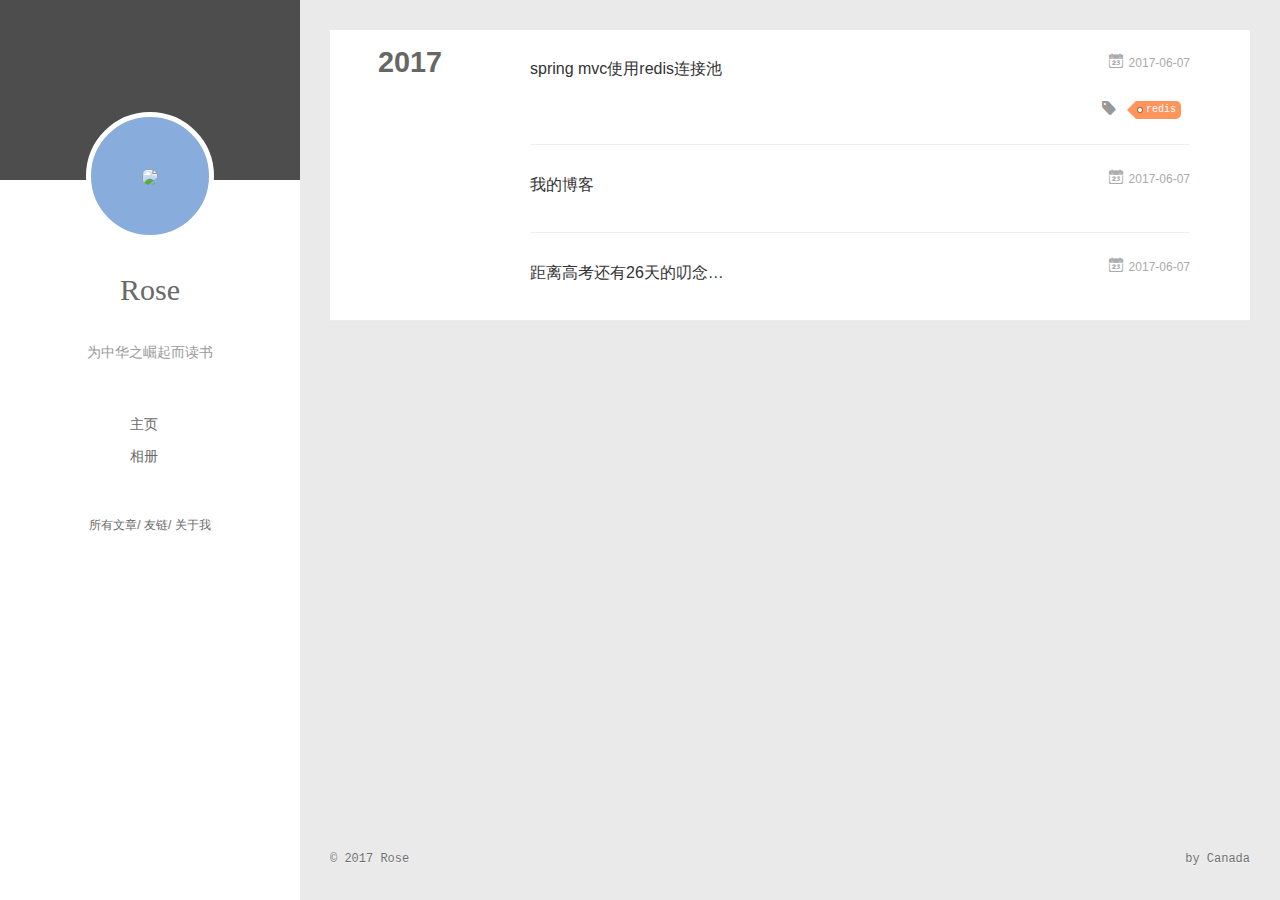
==== commit f5622ea4: "Site updated: 2017-06-10 13:32:12" ====
--- a/archives/index.html
+++ b/archives/index.html
@@ -75,7 +75,7 @@
     			
             
 		</nav>
-		<nav class="header-nav">
+		<!--<nav class="header-nav">
 			<div class="social">
 				
 					<a class="github" target="_blank" href="#" title="github"><i class="icon-github"></i></a>
@@ -87,10 +87,10 @@
 					<a class="zhihu" target="_blank" href="#" title="zhihu"><i class="icon-zhihu"></i></a>
 		        
 			</div>
-		</nav>
+		</nav>-->
 		<!--开启网易云播放器-->
 		<nav class="header-music">
-			<iframe frameborder="no" border="0" marginwidth="0" marginheight="0" width="100%" height="86" src="//music.163.com/outchain/player?type=2&id=4940455&auto=1&height=66"></iframe>
+			<iframe frameborder="no" border="0" marginwidth="0" marginheight="0" width="100%" height="86" src="//music.163.com/outchain/player?type=2&id=21151698&auto=1&height=66"></iframe>
 		</nav>
 	</header>		
 </div>
--- a/main.b3331d.css
+++ b/main.b3331d.css
@@ -1 +1 @@
-.clearfix:after,.clearfix:before{content:"";display:table}.clearfix:after{clear:both}.left-col.show{box-shadow:0 0 6px 0 rgba(0,0,0,.75)}.mid-col,.mid-col.show .article,.tools-col,.tools-col .tools-section .search-tag.tagcloud .article-tag-list,.tools-col .tools-section .search-ul .search-tag span:hover,.tools-col .tools-section .search-ul .search-time span:hover,.tools-col .tools-section .search-ul .search-title:hover,.tools-col .tools-section .search-wrap .icon{transition:all .2s ease-in;-ms-transition:all .2s ease-in}@-webkit-keyframes leftIn{0%,60%,75%,90%,to{-webkit-animation-timing-function:cubic-bezier(.215,.61,.355,1);animation-timing-function:cubic-bezier(.215,.61,.355,1)}0%{-webkit-transform:translateZ(0);transform:translateZ(0)}60%{-webkit-transform:translate3d(358px,0,0);transform:translate3d(358px,0,0)}75%{-webkit-transform:translate3d(323px,0,0);transform:translate3d(323px,0,0)}90%{-webkit-transform:translate3d(338px,0,0);transform:translate3d(338px,0,0)}to{-webkit-transform:translate3d(333px,0,0);transform:translate3d(333px,0,0)}}@keyframes leftIn{0%,60%,75%,90%,to{-webkit-animation-timing-function:cubic-bezier(.215,.61,.355,1);animation-timing-function:cubic-bezier(.215,.61,.355,1)}0%{-webkit-transform:translateZ(0);transform:translateZ(0)}60%{-webkit-transform:translate3d(358px,0,0);transform:translate3d(358px,0,0)}75%{-webkit-transform:translate3d(323px,0,0);transform:translate3d(323px,0,0)}90%{-webkit-transform:translate3d(338px,0,0);transform:translate3d(338px,0,0)}to{-webkit-transform:translate3d(333px,0,0);transform:translate3d(333px,0,0)}}.mid-col.show{-webkit-animation-duration:.8s;animation-duration:.8s;-webkit-animation-fill-mode:both;animation-fill-mode:both;-webkit-animation-name:leftIn;animation-name:leftIn}@-webkit-keyframes leftOut{0%,60%,75%,90%,to{-webkit-animation-timing-function:cubic-bezier(.215,.61,.355,1);animation-timing-function:cubic-bezier(.215,.61,.355,1)}0%{-webkit-transform:translate3d(333px,0,0);transform:translate3d(333px,0,0)}60%{-webkit-transform:translate3d(-25px,0,0);transform:translate3d(-25px,0,0)}75%{-webkit-transform:translate3d(10px,0,0);transform:translate3d(10px,0,0)}90%{-webkit-transform:translate3d(-5px,0,0);transform:translate3d(-5px,0,0)}to{-webkit-transform:translateZ(0);transform:translateZ(0)}}@keyframes leftOut{0%,60%,75%,90%,to{-webkit-animation-timing-function:cubic-bezier(.215,.61,.355,1);animation-timing-function:cubic-bezier(.215,.61,.355,1)}0%{-webkit-transform:translate3d(333px,0,0);transform:translate3d(333px,0,0)}60%{-webkit-transform:translate3d(-25px,0,0);transform:translate3d(-25px,0,0)}75%{-webkit-transform:translate3d(10px,0,0);transform:translate3d(10px,0,0)}90%{-webkit-transform:translate3d(-5px,0,0);transform:translate3d(-5px,0,0)}to{-webkit-transform:translateZ(0);transform:translateZ(0)}}.mid-col.hide{-webkit-animation-duration:.8s;animation-duration:.8s;-webkit-animation-name:leftOut;animation-name:leftOut}@-webkit-keyframes smallLeftIn{0%,60%,75%,90%,to{-webkit-animation-timing-function:cubic-bezier(.215,.61,.355,1);animation-timing-function:cubic-bezier(.215,.61,.355,1)}0%{-webkit-transform:translateZ(0);transform:translateZ(0)}60%{-webkit-transform:translate3d(325px,0,0);transform:translate3d(325px,0,0)}75%{-webkit-transform:translate3d(290px,0,0);transform:translate3d(290px,0,0)}90%{-webkit-transform:translate3d(305px,0,0);transform:translate3d(305px,0,0)}to{-webkit-transform:translate3d(300px,0,0);transform:translate3d(300px,0,0)}}@keyframes smallLeftIn{0%,60%,75%,90%,to{-webkit-animation-timing-function:cubic-bezier(.215,.61,.355,1);animation-timing-function:cubic-bezier(.215,.61,.355,1)}0%{-webkit-transform:translateZ(0);transform:translateZ(0)}60%{-webkit-transform:translate3d(325px,0,0);transform:translate3d(325px,0,0)}75%{-webkit-transform:translate3d(290px,0,0);transform:translate3d(290px,0,0)}90%{-webkit-transform:translate3d(305px,0,0);transform:translate3d(305px,0,0)}to{-webkit-transform:translate3d(300px,0,0);transform:translate3d(300px,0,0)}}.tools-col.show{-webkit-animation-duration:.8s;animation-duration:.8s;-webkit-animation-fill-mode:both;animation-fill-mode:both;-webkit-animation-name:smallLeftIn;animation-name:smallLeftIn}@-webkit-keyframes smallleftOut{0%,60%,75%,90%,to{-webkit-animation-timing-function:cubic-bezier(.215,.61,.355,1);animation-timing-function:cubic-bezier(.215,.61,.355,1)}0%{-webkit-transform:translate3d(333px,0,0);transform:translate3d(333px,0,0)}60%{-webkit-transform:translate3d(-25px,0,0);transform:translate3d(-25px,0,0)}75%{-webkit-transform:translate3d(10px,0,0);transform:translate3d(10px,0,0)}90%{-webkit-transform:translate3d(-5px,0,0);transform:translate3d(-5px,0,0)}to{-webkit-transform:translateZ(0);transform:translateZ(0)}}@keyframes smallleftOut{0%,60%,75%,90%,to{-webkit-animation-timing-function:cubic-bezier(.215,.61,.355,1);animation-timing-function:cubic-bezier(.215,.61,.355,1)}0%{-webkit-transform:translate3d(333px,0,0);transform:translate3d(333px,0,0)}60%{-webkit-transform:translate3d(-25px,0,0);transform:translate3d(-25px,0,0)}75%{-webkit-transform:translate3d(10px,0,0);transform:translate3d(10px,0,0)}90%{-webkit-transform:translate3d(-5px,0,0);transform:translate3d(-5px,0,0)}to{-webkit-transform:translateZ(0);transform:translateZ(0)}}.tools-col.hide{-webkit-animation-duration:.8s;animation-duration:.8s;-webkit-animation-fill-mode:both;animation-fill-mode:both;-webkit-animation-name:smallleftOut;animation-name:smallleftOut}html{-ms-text-size-adjust:100%;-webkit-text-size-adjust:100%;-webkit-tap-highlight-color:transparent;height:100%}body{margin:0;font-size:14px;font-family:Helvetica Neue,Helvetica,STHeiTi,Arial,sans-serif;line-height:1.5;color:#333;background-color:#fff;min-height:100%}article,aside,details,figcaption,figure,footer,header,hgroup,main,menu,nav,section,summary{display:block}audio,canvas,progress,video{display:inline-block}audio:not([controls]){display:none;height:0}progress{vertical-align:baseline}[hidden],template{display:none}a{background:transparent;text-decoration:none;color:#08c}a:active{outline:0}abbr[title]{border-bottom:1px dotted}b,strong{font-weight:700}dfn{font-style:italic}mark{background:#ff0;color:#000}small{font-size:80%}sub,sup{font-size:75%;line-height:0;position:relative;vertical-align:baseline}sup{top:-.5em}sub{bottom:-.25em}img{border:0;vertical-align:middle;max-width:100%}svg:not(:root){overflow:hidden}pre{overflow:auto;white-space:pre;white-space:pre-wrap;word-wrap:break-word}code,kbd,pre,samp{font-family:monospace,monospace;font-size:1em}button,input,optgroup,select,textarea{color:inherit;font:inherit;margin:0;vertical-align:middle}button,input,select{overflow:visible}button,select{text-transform:none}button,html input[type=button],input[type=reset],input[type=submit]{-webkit-appearance:button;cursor:pointer}[disabled]{cursor:default}button::-moz-focus-inner,input::-moz-focus-inner{border:0;padding:0}input{line-height:normal}input[type=checkbox],input[type=radio]{box-sizing:border-box;padding:0}input[type=number]::-webkit-inner-spin-button,input[type=number]::-webkit-outer-spin-button{height:auto}input[type=search]{-webkit-appearance:textfield;box-sizing:border-box}input[type=search]::-webkit-search-cancel-button,input[type=search]::-webkit-search-decoration{-webkit-appearance:none}fieldset{border:1px solid silver;margin:0 2px;padding:.35em .625em .75em}legend{border:0;padding:0}textarea{overflow:auto;resize:vertical;vertical-align:top}optgroup{font-weight:700}button,input,select,textarea{outline:0}input,textarea{-webkit-user-modify:read-write-plaintext-only}input::-ms-clear,input::-ms-reveal{display:none}input::-moz-placeholder,textarea::-moz-placeholder{color:#999}input:-ms-input-placeholder,textarea:-ms-input-placeholder{color:#999}input::-webkit-input-placeholder,textarea::-webkit-input-placeholder{color:#999}.placeholder{color:#999}table{border-collapse:collapse;border-spacing:0}td,th{padding:0}blockquote,figure,form,h1,h2,h3,h4,h5,h6,p{margin:0}dd,dl,li,ol,ul{margin:0;padding:0}ol,ul{list-style:none outside none}h1,h2,h3{line-height:2;font-weight:400}h1{font-size:18px}h2{font-size:16px}h3{font-size:14px}i{font-style:normal}*{box-sizing:border-box}@font-face{font-family:iconfont;src:url(./fonts/iconfont.3a9902.eot);src:url(./fonts/iconfont.3a9902.eot#iefix) format("embedded-opentype"),url(./fonts/iconfont.6e162c.woff) format("woff"),url(./fonts/iconfont.d0da7e.ttf) format("truetype"),url(./fonts/iconfont.9abe9f.svg#iconfont) format("svg")}[class*=" icon-"],[class^=icon-]{font-family:iconfont!important;speak:none;font-size:16px;font-style:normal;font-weight:400;font-variant:normal;text-transform:none;line-height:1;-webkit-font-smoothing:antialiased;-moz-osx-font-smoothing:grayscale}.icon-twitter:before{content:"\E600"}.icon-facebook:before{content:"\E601"}.icon-clock:before{content:"\E602"}.icon-mail:before{content:"\E609"}.icon-link:before{content:"\E6AB"}.icon-search:before{content:"\E65B"}.icon-smile:before{content:"\E64A"}.icon-roundrightfill:before{content:"\E65A"}.icon-list:before{content:"\E682"}.icon-book:before{content:"\E6FE"}.icon-home:before{content:"\E6BB"}.icon-share:before{content:"\E618"}.icon-back:before{content:"\E625"}.icon-qq:before{content:"\E62D"}.icon-weibo:before{content:"\E619"}.icon-segmentfault:before{content:"\E603"}.icon-sort:before{content:"\E700"}.icon-jianshu:before{content:"\E613"}.icon-circle-left:before{content:"\E71F"}.icon-circle-right:before{content:"\E720"}.icon-loading:before{content:"\E614"}.icon-acfun:before{content:"\E604"}.icon-close:before{content:"\E60C"}.icon-tumblr:before{content:"\E6B0"}.icon-calendar:before{content:"\E667"}.icon-rss:before{content:"\E877"}.icon-price-tags:before{content:"\E6F9"}.icon-quo-left:before{content:"\E7F5"}.icon-quo-right:before{content:"\E7F6"}.icon-back1:before{content:"\E64E"}.icon-github:before{content:"\E735"}.icon-film:before{content:"\E7B7"}.icon-weixin:before{content:"\E61F"}.icon-qzone:before{content:"\E680"}.icon-douban:before{content:"\E64C"}.icon-roundleftfill:before{content:"\E799"}.icon-tuding:before{content:"\E651"}.icon-zhihu:before{content:"\E61B"}.icon-linkedin:before{content:"\E6D4"}.icon-google:before{content:"\E635"}.icon-bilibili:before{content:"\E622"}body,button,input,select,textarea{color:#1a1a1a;font-family:lucida grande,lucida sans unicode,lucida,helvetica,Hiragino Sans GB,Microsoft YaHei,WenQuanYi Micro Hei,sans-serif;font-size:16px;font-size:1rem;line-height:1.75}body{overflow-y:hidden;background:#eaeaea}#container,body,html{height:100%;overflow-x:hidden;overflow-y:auto}#mobile-nav{display:none}#container{position:relative;min-height:100%}#container .anm-canvas{display:none}#container.show .anm-canvas{display:block;position:fixed}.body-wrap{margin-bottom:80px}.mid-col{position:absolute;right:0;min-height:100%;background:#eaeaea;left:300px;width:auto}.mid-col.show{background:none;opacity:.9}.mid-col.show .article{background:hsla(0,0%,100%,.3)}.left-col{background:#fff;width:300px;position:fixed;opacity:1;transition:all .2s ease-in;height:100%;z-index:999}.left-col .overlay{width:100%;height:180px;position:absolute}.left-col .intrude-less{width:76%;text-align:center;margin:112px auto 0}.left-col #header{width:100%;height:300px;position:relative;border-bottom:1px solid color-border}.left-col #header a{color:#696969}.left-col #header a:hover{color:#b0a0aa}.left-col #header .header-subtitle{text-align:center;color:#999;font-size:14px;line-height:25px;overflow:hidden;text-overflow:ellipsis;display:-webkit-box;-webkit-line-clamp:2;-webkit-box-orient:vertical}.left-col #header .header-menu{font-weight:300;line-height:31px;text-transform:uppercase;float:none;min-height:150px;margin-left:-12px;text-align:center;display:-webkit-box;-webkit-box-orient:horizontal;-webkit-box-pack:center;-webkit-box-align:center}.left-col #header .header-menu li{cursor:default}.left-col #header .header-menu li a{font-size:14px;min-width:300px}.left-col #header .header-smart-menu{font-size:12px;margin-bottom:20px}.left-col #header .header-smart-menu a:after{content:"/"}.left-col #header .header-smart-menu a:last-child:after{content:""}.left-col #header .profilepic{display:block;border:5px solid #fff;border-radius:300px;width:128px;height:128px;margin:0 auto;position:relative;overflow:hidden;background:#88acdb;-webkit-transition:all .2s ease-in;display:-webkit-box;-webkit-box-orient:horizontal;-webkit-box-pack:center;-webkit-box-align:center;text-align:center}.left-col #header .profilepic img{border-radius:300px;opacity:1;-webkit-transition:all .2s ease-in}.left-col #header .profilepic img.show{width:100%;height:100%;opacity:1}.left-col #header .header-author{text-align:center;margin:.67em 0;font-family:Roboto,serif;font-size:30px;transition:.3s}::-webkit-scrollbar{width:10px;height:10px}::-webkit-scrollbar-button{width:0;height:0}::-webkit-scrollbar-button:end:decrement,::-webkit-scrollbar-button:start:increment{display:none}::-webkit-scrollbar-corner{display:block}::-webkit-scrollbar-thumb{border-radius:8px;background-color:rgba(0,0,0,.2)}::-webkit-scrollbar-thumb:hover{border-radius:8px;background-color:rgba(0,0,0,.5)}::-webkit-scrollbar-thumb,::-webkit-scrollbar-track{border-right:1px solid transparent;border-left:1px solid transparent}::-webkit-scrollbar-track:hover{background-color:rgba(0,0,0,.15)}::-webkit-scrollbar-button:start{width:10px;height:10px;background:url(./img/scrollbar_arrow.png) no-repeat 0 0}::-webkit-scrollbar-button:start:hover{background:url(./img/scrollbar_arrow.png) no-repeat -15px 0}::-webkit-scrollbar-button:start:active{background:url(./img/scrollbar_arrow.png) no-repeat -30px 0}::-webkit-scrollbar-button:end{width:10px;height:10px;background:url(./img/scrollbar_arrow.png) no-repeat 0 -18px}::-webkit-scrollbar-button:end:hover{background:url(./img/scrollbar_arrow.png) no-repeat -15px -18px}::-webkit-scrollbar-button:end:active{background:url(./img/scrollbar_arrow.png) no-repeat -30px -18px}.article-entry .highlight,.article-entry pre{background:#272822;margin:10px 0;padding:10px;overflow:auto;color:#fff;font-size:.9em;line-height:22.400000000000002px}.article-entry .gist .gist-file .gist-data .line-numbers,.article-entry .highlight .gutter pre,.article-entry .highlight .gutter pre .line{color:#666}.article-entry code,.article-entry pre{font-family:Source Code Pro,Consolas,Monaco,Menlo,monospace}.article-entry code{background:#eee;padding:0 .3em;border:none}.article-entry pre code{background:none;text-shadow:none;padding:0;color:#fff}.article-entry .highlight{border-radius:4px}.article-entry .highlight pre{border:none;margin:0;padding:0}.article-entry .highlight table{margin:0;width:auto}.article-entry .highlight td{border:none;padding:0}.article-entry .highlight figcaption{color:highlight-comment;line-height:1em;margin-bottom:1em}.article-entry .highlight figcaption:after,.article-entry .highlight figcaption:before{content:"";display:table}.article-entry .highlight figcaption:after{clear:both}.article-entry .highlight figcaption a{float:right}.article-entry .highlight .gutter pre{text-align:right;padding-right:20px}.article-entry .highlight .gutter pre .line{text-shadow:none}.article-entry .highlight .line{color:#fff;min-height:19px}.article-entry .gist{margin:0 -20px;border-style:solid;border-color:#ddd;border-width:1px 0;background:#272822;padding:15px 20px 15px 0}.article-entry .gist .gist-file{border:none;font-family:Source Code Pro,Consolas,Monaco,Menlo,monospace;margin:0}.article-entry .gist .gist-file .gist-data{background:none;border:none}.article-entry .gist .gist-file .gist-data .line-numbers{background:none;border:none;padding:0 20px 0 0}.article-entry .gist .gist-file .gist-data .line-data{padding:0!important}.article-entry .gist .gist-file .highlight{margin:0;padding:0;border:none}.article-entry .gist .gist-file .gist-meta{background:#272822;color:highlight-comment;font:.85em Helvetica Neue,Helvetica,Arial,sans-serif;text-shadow:0 0;padding:0;margin-top:1em;margin-left:20px}.article-entry .gist .gist-file .gist-meta a{color:#258fb8;font-weight:400}.article-entry .gist .gist-file .gist-meta a:hover{text-decoration:underline}pre .comment{color:#75715e}pre .class .params,pre .function .keyword,pre .keyword{color:#66d9ef}pre .css .value,pre .doctype,pre .function,pre .params,pre .tag{color:#fff}pre .at_rule,pre .at_rule .keyword,pre .css~* .tag,pre .preprocessor,pre .preprocessor .keyword,pre .title{color:#f92672}pre .attribute,pre .built_in,pre .class,pre .css~* .class,pre .function .title{color:#a6e22e}pre .string,pre .value{color:#e6db74}pre .number{color:#7163d7}pre .css~* .id,pre .id{color:#fd971f}#header .tagcloud a{color:#fff}.tagcloud a{display:inline-block;text-decoration:none;font-weight:400;font-size:10px;color:#fff;height:18px;line-height:18px;float:left;padding:0 5px 0 10px;position:relative;border-radius:0 5px 5px 0;margin:5px 9px 5px 8px;font-family:Menlo,Monaco,Andale Mono,lucida console,Courier New,monospace}.tagcloud a:hover{opacity:.8}.tagcloud a:before{content:" ";width:0;height:0;position:absolute;top:0;left:-18px;border:9px solid transparent}.tagcloud a:after{content:" ";width:4px;height:4px;background-color:#fff;border-radius:4px;box-shadow:0 0 0 1px rgba(0,0,0,.3);position:absolute;top:7px;left:2px}.tagcloud a.color1{background:#ff945c}.tagcloud a.color1:before{border-right-color:#ff945c}.tagcloud a.color2{background:#cc8167}.tagcloud a.color2:before{border-right-color:#cc8167}.tagcloud a.color3{background:#ba8f6c}.tagcloud a.color3:before{border-right-color:#ba8f6c}.tagcloud a.color4{background:#94635c}.tagcloud a.color4:before{border-right-color:#94635c}.tagcloud a.color5{background:#7b5d5f}.tagcloud a.color5:before{border-right-color:#7b5d5f}.article-tag-list .article-tag-list-item{float:left}.article-pop-out .icon-tuding{color:#999;float:left;margin-right:10px;margin-top:6px}.article-category,.article-category .article-tag-list,.article-tag,.article-tag .article-tag-list{float:left}.article-category .icon,.article-tag .icon{color:#999;float:left;margin-right:10px;margin-top:6px}.article-pop-out{float:left}.archive-article-date{color:#999;margin-right:7.6923%;float:right}.archive-article-date .icon{margin:5px 5px 5px 0}.glass{background-color:rgba(54,70,93,.9);z-index:998;transition:opacity .15s;width:100%;height:100%;display:none}.glass,.tagcloud-ctn{left:0;opacity:1;bottom:0;position:fixed;right:0;top:0}.tagcloud-ctn{z-index:90120;background-size:100% 100%}.tagcloud-ctn .tagcloud-global{position:fixed;top:50%;left:50%;margin-top:-115px;margin-left:-315px;width:630px}.tagcloud-ctn .tagcloud-global a{width:80px;height:80px;border-radius:50%;background:#f2992e;color:#fff;display:block;float:left;line-height:80px;text-align:center}.tagcloud-ctn .tagcloud-global .tab-post-types .tab-post-type:first-child .post-type-icon{background:#f2992e}.tagcloud-ctn .tagcloud-global .tab-post-types .tab-post-type:nth-child(2) .post-type-icon{background:#56bc8a}.tagcloud-ctn .tagcloud-global .tab-post-types .tab-post-type:nth-child(3) .post-type-icon{background:#4aa8d8}.tagcloud-ctn .tagcloud-global .tab-post-types .tab-post-type:nth-child(4) .post-type-icon{background:#a77dc2}.tagcloud-ctn .tagcloud-global .tab-post-types .tab-post-type:nth-child(5) .post-type-icon{background:#dd765d}#header .header-nav{width:100%;position:absolute;transition:-webkit-transform .3s ease-in;transition:transform .3s ease-in;transition:transform .3s ease-in,-webkit-transform .3s ease-in}#header .header-nav .social{margin-top:10px;text-align:center;display:-webkit-box;display:-ms-flexbox;display:flex;-ms-flex-wrap:wrap;flex-wrap:wrap;-webkit-box-pack:center;-ms-flex-pack:center;justify-content:center}#header .header-nav .social a{border-radius:50%;display:-moz-inline-stack;display:inline-block;vertical-align:middle;*vertical-align:auto;zoom:1;*display:inline;margin:0 8px 15px;transition:.3s;text-align:center;color:#fff;opacity:.7;width:28px;height:28px;line-height:26px}#header .header-nav .social a:hover{opacity:1}#header .header-nav .social a.weibo{background:#aaf;border:1px solid #aaf}#header .header-nav .social a.weibo:hover{border:1px solid #aaf}#header .header-nav .social a.segmentfault{background:#009a61;border:1px solid #009a61}#header .header-nav .social a.segmentfault:hover{border:1px solid #009a61}#header .header-nav .social a.rss{background:#ef7522;border:1px solid #ef7522}#header .header-nav .social a.rss:hover{border:1px solid #cf5d0f}#header .header-nav .social a.github{background:#afb6ca;border:1px solid #afb6ca}#header .header-nav .social a.github:hover{border:1px solid #909ab6}#header .header-nav .social a.facebook{background:#3b5998;border:1px solid #3b5998}#header .header-nav .social a.facebook:hover{border:1px solid #2d4373}#header .header-nav .social a.google{background:#c83d20;border:1px solid #c83d20}#header .header-nav .social a.google:hover{border:1px solid #9c3019}#header .header-nav .social a.twitter{background:#55cff8;border:1px solid #55cff8}#header .header-nav .social a.twitter:hover{border:1px solid #24c1f6}#header .header-nav .social a.linkedin{background:#005a87;border:1px solid #005a87}#header .header-nav .social a.linkedin:hover{border:1px solid #006b98}#header .header-nav .social a.acfun{background:#fd4c5d;border:1px solid #fd4c5d}#header .header-nav .social a.acfun:hover{border:1px solid #fd4c5d}#header .header-nav .social a.bilibili{background:#e15280;border:1px solid #e15280}#header .header-nav .social a.bilibili:hover{border:1px solid #e15280}#header .header-nav .social a.zhihu{background:#0078d8;border:1px solid #0078d8}#header .header-nav .social a.zhihu:hover{border:1px solid #0078d8}#header .header-nav .social a.douban{background:#06c611;border:1px solid #06c611}#header .header-nav .social a.douban:hover{border:1px solid #06c611}#header .header-nav .social a.mail{background:#005a87;border:1px solid #005a87}#header .header-nav .social a.mail:hover{border:1px solid #006b98}#header .header-nav .social a.jianshu{background:#ff5722;border:1px solid #ff5722}#header .header-nav .social a.jianshu:hover{border:1px solid #ff5722}#header .header-nav .social a.weixin{background:#4caf50;border:1px solid #4caf50}#header .header-nav .social a.weixin:hover{border:1px solid #4caf50}#header .header-nav .social a.qq{background:#34baad;border:1px solid #34baad}#header .header-nav .social a.qq:hover{border:1px solid #34baad}#page-nav{text-align:center;margin-top:30px}#page-nav .page-number{width:20px;height:25px;background:#4d4d4d;display:inline-block;color:#fff;line-height:25px;font-size:12px;margin:0 5px 30px;border-radius:2px}#page-nav .page-number:hover{background:#5e5e5e}#page-nav .current{background:#88acdb;cursor:default}#page-nav .current:hover{background:#88acdb}#page-nav .extend{color:#4d4d4d;margin:0 27px;opacity:1}#page-nav .extend:hover{color:#5e5e5e}#page-nav:hover .extend{opacity:1}.archives-wrap{position:relative;margin:0 30px;padding-right:60px;border-bottom:1px solid #eee;background:#fff}.archives-wrap:first-child{margin-top:30px}.archives-wrap:last-child{margin-bottom:80px}.archives-wrap .archive-year-wrap{line-height:35px;width:200px;position:absolute;padding-top:15px;font-size:1.8em;z-index:1}.archives-wrap .archive-year-wrap a{color:#666;font-weight:700;padding-left:48px}.archives{position:relative}.archives .article-info{border:none}.archives .archive-article{margin-left:200px;padding:20px 0;border-bottom:1px solid #eee;border-top:1px solid #fff;position:relative}.archives .archive-article:first-child{border-top:none}.archives .archive-article:last-child{border-bottom:none}.archives .archive-article-title{font-size:16px;color:#333;transition:color .3s}.archives .archive-article-title:hover{color:#657b83}.archives .archive-article-title span{display:block;color:#a8a8a8;font-size:12px;line-height:14px;height:7px;padding-left:2px}.archives .archive-article-title span:before{display:inline-block;content:"\201C";font-family:serif;font-size:30px;float:left;margin:4px 4px 0 -12px;color:#c8c8c8}.archive-article-inner .icon-clock{margin-right:5px}.archive-article-inner .archive-article-header{position:relative;min-height:36px}.archive-article-inner .article-meta{position:relative;float:right;margin-top:-10px;color:#555;background:none;text-align:right;width:auto}.archive-article-inner .article-meta .article-date time{color:#aaa}.archive-article-inner .article-meta .archive-article-date,.archive-article-inner .article-meta .article-tag-list{margin-right:30px;display:-moz-inline-stack;display:inline-block;vertical-align:middle;zoom:1;color:#666;font-size:14px}.archive-article-inner .article-meta .archive-article-date{cursor:default;font-size:12px;margin-bottom:5px;margin-top:-10px;margin-right:0}.archive-article-inner .article-meta .article-category:before{float:left;margin-top:1px;left:15px}.archive-article-inner .article-meta .article-category .article-category-link{width:auto;max-width:83px;padding-left:10px}.archive-article-inner .article-meta .article-tag-list{margin-top:0}.archive-article-inner .article-meta .article-tag-list:before{left:15px}.archive-article-inner .article-meta .article-tag-list .article-tag-list-item{display:inline-block;width:auto;max-width:83px;padding-left:8px;font-size:12px}.tools-col{width:360px;height:100%;position:fixed;left:0;top:0;z-index:998;padding:0;opacity:0;-webkit-overflow-scrolling:touch;overflow-scrolling:touch}.tools-col.show{opacity:1}.tools-col.hide{z-index:0}.tools-col .tools-nav{display:none}.tools-col .tools-section,.tools-col .tools-wrap{height:100%;color:#e5e5e5;width:360px;overflow:hidden;overflow-y:auto}.tools-col .tools-section ::-webkit-scrollbar,.tools-col .tools-wrap ::-webkit-scrollbar{display:none}.tools-col .tools-section .search-wrap{width:310px;margin:20px 20px 10px;position:relative}.tools-col .tools-section .search-wrap .search-ipt{width:310px;color:#fff;background:none;border:none;border-bottom:2px solid #fff;font-family:Roboto,serif}.tools-col .tools-section .search-wrap .icon{position:absolute;right:0;top:7px;color:#fff;cursor:pointer}.tools-col .tools-section .search-wrap .icon:hover{-webkit-transform:scale(1.2);transform:scale(1.2)}.tools-col .tools-section .search-wrap ::-webkit-input-placeholder{color:#ededed}.tools-col .tools-section .search-tag.tagcloud{text-align:center;position:relative}.tools-col .tools-section .search-tag.tagcloud .search-tag-wording{font-size:12px;float:right;margin:4px 75px 0 0}.tools-col .tools-section .search-tag.tagcloud .search-switch{width:40px;height:25px;display:block}.tools-col .tools-section .search-tag.tagcloud .search-switch input{width:40px;height:14px;position:absolute;top:0;right:30px;z-index:2;border:0;background:0 0;-webkit-appearance:none;outline:0}.tools-col .tools-section .search-tag.tagcloud .search-switch input:before{content:"";width:40px;height:14px;border:1px solid #bdcabc;background-color:#fdfdfd;border-radius:20px;cursor:pointer;display:inline-block;position:relative;vertical-align:middle;box-sizing:content-box;box-shadow:inset 0 0 0 0 #dfdfdf;transition:border .4s,box-shadow .4s;background-clip:content-box}.tools-col .tools-section .search-tag.tagcloud .search-switch input:checked:before{border-color:#64bd63;box-shadow:inset 0 0 0 .16rem #64bd63;background-color:#64bd63;transition:border .4s,box-shadow .4s,background-color 1.2s}.tools-col .tools-section .search-tag.tagcloud .search-switch input:checked:after{left:27px;background:#fff}.tools-col .tools-section .search-tag.tagcloud .search-switch input:after{content:"";width:14px;height:14px;position:absolute;top:16px;left:2px;-webkit-transform:translateY(-50%);border-radius:100%;background-color:#91c0f1;box-shadow:0 1px 1px rgba(0,0,0,.4);transition:left .2s;cursor:pointer}.tools-col .tools-section .search-tag.tagcloud .article-tag-list{display:none;margin:15px 10px 0;padding:10px;background:hsla(0,0%,100%,.2)}.tools-col .tools-section .search-tag.tagcloud .article-tag-list.show{display:block}.tools-col .tools-section .search-tag.tagcloud .a{float:none}.tools-col .tools-section .search-ul{margin-top:10px;color:rgba(77,77,77,.75);-webkit-overflow-scrolling:touch;overflow-scrolling:touch;overflow-y:auto}.tools-col .tools-section .search-ul .search-li{padding:10px 20px;border-bottom:1px dotted #dcdcdc}.tools-col .tools-section .search-ul .search-li:hover{background:hsla(0,0%,100%,.2)}.tools-col .tools-section .search-ul .search-title{overflow:hidden;white-space:nowrap;text-overflow:ellipsis;display:block;color:#fffff8;text-shadow:1px 1px rgba(77,77,77,.25)}.tools-col .tools-section .search-ul .search-title .icon{margin-right:10px;color:#fffdd8}.tools-col .tools-section .search-ul .search-title:hover{color:#fff}.tools-col .tools-section .search-ul .search-tag,.tools-col .tools-section .search-ul .search-time{font-size:12px;color:#fffdd8;margin-right:10px}.tools-col .tools-section .search-ul .search-tag .icon,.tools-col .tools-section .search-ul .search-time .icon{margin-right:0}.tools-col .tools-section .search-ul .search-tag span,.tools-col .tools-section .search-ul .search-time span{cursor:pointer}.tools-col .tools-section .search-ul .search-tag span:hover,.tools-col .tools-section .search-ul .search-time span:hover{color:#fff}.tools-col .tools-section .search-ul .search-time{float:left}.tools-col .tools-section .search-ul .search-tag span{margin-right:5px}.tools-col .tools-section-friends{padding-top:30px}.tools-col .aboutme-wrap{display:-webkit-box;display:-ms-flexbox;display:flex;-webkit-box-align:center;-ms-flex-align:center;align-items:center;-webkit-box-pack:center;-ms-flex-pack:center;justify-content:center;width:100%;height:100%;color:#fffdd8;text-shadow:1px 1px rgba(77,77,77,.45)}.body-wrap>article{position:relative}@-webkit-keyframes cd-bounce-1{0%{opacity:0;-webkit-transform:scale(1)}60%{opacity:1;-webkit-transform:scale(1.01)}to{-webkit-transform:scale(1)}}@keyframes cd-bounce-1{0%{opacity:0;-webkit-transform:scale(1);transform:scale(1)}60%{opacity:1;-webkit-transform:scale(1.01);transform:scale(1.01)}to{-webkit-transform:scale(1);transform:scale(1)}}.article{margin:30px;position:relative;border:1px solid #ddd;border-top:1px solid #fff;border-bottom:1px solid #fff;background:#fff;transition:all .2s ease-in}.article img{max-width:100%}.article-inner h1.article-title,.article-title{color:#696969;margin-left:0;font-weight:300;line-height:35px;margin-bottom:20px;font-size:26px;transition:color .3s}.article-header{border-left:5px solid #4d4d4d;padding:30px 0 15px 25px;padding-left:7.6923%}.article-meta{width:150px;font-size:14;text-align:right;position:absolute;right:0;top:23px;text-align:center;z-index:1}.article-meta time{color:#aaa}.article-meta time .icon-clock{margin-right:8px;font-size:16px}.article-more-link{margin-top:0;text-align:left;float:right}.article-more-link a{background:#4d4d4d;color:#fff;font-size:12px;padding:5px 8px;line-height:16px;border-radius:2px;transition:background .3s}.article-more-link a:hover{background:#3c3c3c}.article-more-link a.hidden{visibility:hidden}.article-info.info-on-right{margin:10px 0 0;float:right}.article-info-index.article-info{padding-top:20px;margin:30px 7.6923% 0;min-height:72px;border-top:1px solid #ddd}.article-info-post.article-info{padding:0;border:none;margin:-30px 0 20px 7.6923%}.article-inner p{margin:0 0 1.75em}.article-inner{border-color:#d1d1d1}.article-inner h1{font-size:28px;font-size:1.75rem;line-height:1.25;margin-top:2em;margin-bottom:1em}.article-inner h2{font-size:23px;font-size:1.4375rem;line-height:1.2173913043;margin-top:2.4347826087em;margin-bottom:1.2173913043em}.article-inner h3{font-size:19px;font-size:1.1875rem;line-height:1.1052631579;margin-top:2.9473684211em;margin-bottom:1.4736842105em}.article-inner h4,.article-inner h5,.article-inner h6{font-size:16px;font-size:1rem;line-height:1.3125;margin-top:3.5em;margin-bottom:1.75em}.article-inner h4{letter-spacing:.140625em;text-transform:uppercase}.article-inner h6{font-style:italic}.article-inner h1,.article-inner h2,.article-inner h3,.article-inner h4,.article-inner h5,.article-inner h6{font-weight:900}.article-inner h1:first-child,.article-inner h2:first-child,.article-inner h3:first-child,.article-inner h4:first-child,.article-inner h5:first-child,.article-inner h6:first-child{margin-top:0}.article-inner h1:first-child{margin-bottom:10px;display:inline}.article-entry{line-height:1.8em;padding-right:7.6923%;padding-left:7.6923%}.article-entry p{margin-top:10px}.article-entry li code,.article-entry p code{padding:1px 3px;margin:0 3px;background:#ddd;border:1px solid #ccc;font-family:Menlo,Monaco,Andale Mono,lucida console,Courier New,monospace;word-wrap:break-word;font-size:14px}.article-entry blockquote{background:#ddd;border-left:5px solid #ccc;padding:15px 20px;margin-top:10px;border-left:5px solid #657b83;background:#f6f6f6}.article-entry blockquote p{margin-top:0;margin-bottom:0}.article-entry em{font-style:italic}.article-entry ul li:before{content:"";width:6px;height:6px;border:1px solid #999;border-radius:10px;background:#aaa;display:inline-block;margin-right:10px;float:left;margin-top:10px}.article-entry ol{counter-reset:item}.article-entry ol li:before{counter-increment:item;content:counter(item) ".";margin-right:10px}.article-entry ol,.article-entry ul{font-size:14px;margin:10px 0}.article-entry li ol,.article-entry li ul{margin-left:30px}.article-entry li ol li:before,.article-entry li ul li:before{content:"";background:#dedede}.article-entry h1{margin-top:30px}.article-entry h2,.article-entry h3,.article-entry h4,.article-entry h5,.article-entry h6{margin-top:20px;font-weight:700;color:#574c4c;padding-bottom:5px;border-bottom:1px solid #ddd}.article-entry video{max-width:100%}.article-entry strong{font-weight:700}.article-entry .caption{display:block;font-size:.8em;color:#aaa}.article-entry hr{height:0;margin-top:20px;margin-bottom:20px;border-left:0;border-right:0;border-top:1px solid #ddd;border-bottom:1px solid #fff}.article-entry pre{line-height:1.5;margin-top:10px;padding:5px 15px;overflow-x:auto;color:#657b83;border:1px solid #ccc;text-shadow:0 1px #444;font-family:Menlo,Monaco,Andale Mono,lucida console,Courier New,monospace}.article-entry pre code{font-size:14px}.article-entry table{width:100%;border:1px solid #dedede;margin:15px 0;border-collapse:collapse}.article-entry table td,.article-entry table tr{height:35px}.article-entry table thead tr{background:#f8f8f8}.article-entry table tbody tr:hover{background:#efefef}.article-entry table td,.article-entry table th{border:1px solid #dedede;padding:0 10px}.article-entry figure table{border:none;width:auto;margin:0}.article-entry figure table tbody tr:hover{background:none}#article-nav{margin:0 0 20px;padding:0 32px 10px;min-height:30px}#article-nav .article-nav-link-wrap{font-size:14px}#article-nav .article-nav-link-wrap .article-nav-title{display:inline-block;font-size:16px;transition:color .3s}#article-nav .article-nav-link-wrap:hover .article-nav-title,#article-nav .article-nav-link-wrap:hover i{color:#4d4d4d}#article-nav #article-nav-older{float:right}#disqus_thread,#SOHUCS,.cloud-tie-wrapper,.duoshuo{padding:0 30px!important;min-height:20px}#SOHUCS #SOHU_MAIN .module-cmt-list .block-cont-gw{border-bottom:1px dashed #c8c8c8!important}.share-wrap{min-height:20px}.share-btn{float:right;position:relative}.share-icons{display:-webkit-box;display:-ms-flexbox;display:flex;-webkit-box-pack:center;-ms-flex-pack:center;justify-content:center;-webkit-box-align:center;-ms-flex-align:center;align-items:center;-ms-flex-wrap:wrap;flex-wrap:wrap}.share-icons a{border:1px solid #fff;border-radius:50%;display:-moz-inline-stack;display:inline-block;vertical-align:middle;zoom:1;margin:10px;transition:.3s;text-align:center;color:#fff;opacity:.7;width:28px;height:28px;line-height:26px;text-shadow:1px 1px 1px #509eb7}.share-icons a:active{color:#fff}.share-icons a:hover{-webkit-transform:scale(1.2);transform:scale(1.2)}.share-icons a.share-outer{border:none;color:#fff;background:#4d4d4d;text-shadow:none}.page-modal{position:fixed;top:24%;left:50%;z-index:1001;padding:20px;text-align:center;color:#727272;background:#fff;border-radius:4px;box-shadow:0 2px 5px 0 rgba(0,0,0,.16),0 2px 10px 0 rgba(0,0,0,.12);opacity:0;-webkit-transform:translate(-50%,-200%);transform:translate(-50%,-200%)}.page-modal p{margin-bottom:10px}.page-modal.ready{visibility:hidden;display:block;-webkit-transform:translate(-50%,-100%);transform:translate(-50%,-100%);transition:.3s}.page-modal.in{visibility:visible;opacity:1;-webkit-transform:translate(-50%);transform:translate(-50%)}.page-modal .close{position:absolute;right:15px;top:15px;color:rgba(0,0,0,.2);font-size:16px;line-height:20px}.page-modal .close:active,.page-modal .close:hover{color:rgba(0,0,0,.4)}.mask{visibility:hidden;position:fixed;top:0;left:0;bottom:0;z-index:1000;width:100%;height:100%;background:#000;opacity:0;filter:alpha(opacity=0);pointer-events:none;transition:.3s ease-in-out}.mask.in{visibility:visible;pointer-events:auto;opacity:.3}.page-reward{margin:60px 0;text-align:center}.page-reward .page-reward-btn{position:relative;display:inline-block;width:56px;height:56px;line-height:56px;font-size:20px;color:#fff;background:#f44336;border-radius:50%;box-shadow:0 2px 5px 0 rgba(0,0,0,.16),0 2px 10px 0 rgba(0,0,0,.12);transition:.4s ease-in-out}.page-reward .page-reward-btn:active,.page-reward .page-reward-btn:hover{box-shadow:0 6px 12px rgba(0,0,0,.2),0 4px 15px rgba(0,0,0,.2)}.page-reward .page-reward-btn .tooltip-item{display:block;width:56px;height:56px}.page-reward .reward-box{display:-webkit-box;display:-ms-flexbox;display:flex;-ms-flex-pack:distribute;justify-content:space-around}.page-reward .reward-p{color:#fff;font-weight:700;text-shadow:1px 1px 1px #45b9e0}.page-reward .reward-p .icon{margin:0 10px;color:#ddd}.page-reward .reward-type{font-size:16px;display:block;color:#4d4d4d;margin:20px 0 0}.page-reward .reward-img{width:130px;height:130px;border:6px solid #fff;border-radius:3px}.tooltip-left .tooltip{position:absolute;z-index:999;cursor:pointer;width:28px;height:28px;top:-10px;right:10px}.tooltip-left .tooltip:hover a.share-outer{background:#24c1f6}@-webkit-keyframes pulse{0%{-webkit-transform:scale3d(.5,.5,1)}to{-webkit-transform:scaleX(1)}}@keyframes pulse{0%{-webkit-transform:scale3d(.5,.5,1);transform:scale3d(.5,.5,1)}to{-webkit-transform:scaleX(1);transform:scaleX(1)}}.tooltip-left .tooltip-content{position:absolute;background:rgba(36,193,246,.9);z-index:9999;width:200px;bottom:50%;margin-bottom:-10px;border-radius:20px;font-size:1.1em;text-align:center;color:#fff;opacity:0;cursor:default;pointer-events:none;-webkit-font-smoothing:antialiased;transition:opacity .3s,-webkit-transform .3s;transition:opacity .3s,transform .3s;transition:opacity .3s,transform .3s,-webkit-transform .3s}.tooltip-left .tooltip-west .tooltip-content{left:3.5em;-webkit-transform-origin:-2em 50%;transform-origin:-2em 50%;-webkit-transform:translate3d(0,50%,0) rotate3d(1,1,1,30deg);transform:translate3d(0,50%,0) rotate3d(1,1,1,30deg)}.tooltip-left .tooltip-east .tooltip-content{right:3.5em;-webkit-transform-origin:calc(100% + 2em) 50%;transform-origin:calc(100% + 2em) 50%;-webkit-transform:translate3d(0,50%,0) rotate3d(1,1,1,-30deg);transform:translate3d(0,50%,0) rotate3d(1,1,1,-30deg)}.tooltip-left .tooltip:hover .tooltip-content{opacity:1;-webkit-transform:translate3d(0,50%,0) rotate3d(0,0,0,0);transform:translate3d(0,50%,0) rotate3d(0,0,0,0);pointer-events:auto}.tooltip-left .tooltip-content:after,.tooltip-left .tooltip-content:before{content:"";position:absolute}.tooltip-left .tooltip-content:before{height:100%;width:3em}.tooltip-left .tooltip-content:after{width:2em;height:2em;top:50%;margin:-1em 0 0;background:url(./fonts/tooltip.4004ff.svg) no-repeat 50%;background-size:100%}.tooltip-left .tooltip-west .tooltip-content:after,.tooltip-left .tooltip-west .tooltip-content:before{right:99%}.tooltip-left .tooltip-east .tooltip-content:after,.tooltip-left .tooltip-east .tooltip-content:before{left:99%}.tooltip-left .tooltip-east .tooltip-content:after{-webkit-transform:scaleX(-1);transform:scaleX(-1)}.tooltip-top .tooltip{display:inline;position:relative;z-index:999}.tooltip-top .tooltip:after{content:"";position:absolute;width:100%;height:20px;bottom:100%;left:50%;pointer-events:none;-webkit-transform:translateX(-50%);transform:translateX(-50%)}.tooltip-top .tooltip:hover:after{pointer-events:auto}.tooltip-top .tooltip-content{position:absolute;z-index:9999;width:370px;left:50%;bottom:100%;font-size:20px;line-height:1.4;text-align:center;font-weight:400;color:#4d4d4d;background:transparent;opacity:0;margin:0 0 -10px -185px;cursor:default;pointer-events:none;font-family:Satisfy,cursive;-webkit-font-smoothing:antialiased;transition:opacity .3s .3s;padding-bottom:80px}.tooltip-top .tooltip:hover .tooltip-content{opacity:1;pointer-events:auto;transition-delay:0s}.tooltip-top .tooltip-content span{display:block}.tooltip-top .tooltip-text{border-bottom:10px solid #4d4d4d;overflow:hidden;-webkit-transform:scaleX(0);transform:scaleX(0);transition:-webkit-transform .3s .3s;transition:transform .3s .3s;transition:transform .3s .3s,-webkit-transform .3s .3s}.tooltip-top .tooltip:hover .tooltip-text{transition-delay:0s;-webkit-transform:scaleX(1);transform:scaleX(1)}.tooltip-top .tooltip-inner{background:rgba(36,193,246,.9);padding:40px;-webkit-transform:translate3d(0,100%,0);transform:translate3d(0,100%,0);webkit-transition:-webkit-transform .3s;transition:-webkit-transform .3s;transition:transform .3s;transition:transform .3s,-webkit-transform .3s}.tooltip-top .tooltip:hover .tooltip-inner{transition-delay:.3s;-webkit-transform:translateZ(0);transform:translateZ(0)}.tooltip-top .tooltip-content:after{content:"";left:50%;border:solid transparent;height:0;width:0;position:absolute;pointer-events:none;border-color:transparent;border-top-color:#4d4d4d;border-width:10px;margin-left:-10px}#footer{font-size:12px;font-family:Menlo,Monaco,Andale Mono,lucida console,Courier New,monospace;text-shadow:0 1px #fff;position:absolute;bottom:30px;opacity:.6;width:100%;text-align:center}#footer .outer{padding:0 30px}.footer-left{float:left}.footer-right{float:right}@media screen and (max-width:800px){#container,body,html{height:auto;overflow-x:hidden;overflow-y:auto}#mobile-nav{display:block}.body-wrap{margin-bottom:0}.left-col{display:none}.mid-col{left:0}#header .header-nav,.mid-col{position:relative}.cloud-tie-wrapper{padding:0;min-height:20px}.tools-col{left:-300px;width:300px}.tools-col .tools-wrap{padding-top:48px}.tools-col .tools-section,.tools-col .tools-wrap{width:300px}.tools-col .tools-section .search-wrap,.tools-col .tools-wrap .search-wrap{width:280px}.tools-col .tools-section .search-tag.tagcloud,.tools-col .tools-wrap .search-tag.tagcloud{margin-right:-30px}.tools-col .tools-section .search-ul .search-li,.tools-col .tools-wrap .search-ul .search-li{padding:5px 20px}.tools-col.show .header-menu.tools-nav{display:block}#container .header-author.fixed{position:fixed;top:-29px;width:100%;color:#ddd}.mobile-mask{width:100%;height:100%;position:fixed;top:0;left:0;background:rgba(0,0,0,.85);z-index:999}.btnctn{position:fixed;width:50px;height:50px;top:-5px;z-index:4}.btnctn .slider-trigger{position:absolute;z-index:101;width:42px;height:42px;text-align:center;line-height:50px}.btnctn .slider-trigger.back{top:0;left:0}.btnctn .slider-trigger.list{bottom:0;left:0}.btnctn .slider-trigger:hover{background:#444}.btnctn .slider-trigger .icon{font-size:24px;color:#fff}.article-header{border-left:none;padding:0;border-bottom:1px dotted #ddd}.article-header h1{margin-bottom:10px}.article-header .archive-article-date{float:none}.header-subtitle .icon{margin:0 10px;color:#d0d0d0}.article-info-index.article-info{min-height:40px;padding-top:10px;margin:0;border-top:1px solid #ddd}.article-info-post.article-info{margin:0;padding-top:10px;border:none}#viewer-box .viewer-box-l{font-size:14px}.article-nav-link-wrap{margin:5px 0;display:block;clear:both}.article-nav-link-wrap .icon-circle-right{float:left;margin:6px 4px 0 0}.article{padding:10px;margin:10px 0;border:0;font-size:16px;color:#555}.article .article-more-link{margin:0}.article .article-entry{padding:10px 0 30px}.article .article-inner h1.article-title,.article .article-title{font-size:18px;font-weight:300;display:block;margin:0}.article .article-meta{width:auto;height:30px;margin-top:-5px;position:ralative}.article .article-meta .article-date{font-size:12px;border-radius:0;color:#666;background:none;height:auto;padding:0;margin:0;width:100%;text-align:left;margin-left:10px}.article .article-meta .article-date time{width:auto;float:right;margin-right:10px}.article .article-meta .article-tag-list{margin-top:7px;position:absolute;right:10px;top:0}.article .article-meta .article-tag-list:before{float:left;margin-top:1px;left:0}.article .article-meta .article-tag-list .article-tag-list-item{float:left;padding-left:0;width:auto;max-width:83px}.article .article-meta .article-category{margin-top:7px;position:absolute;right:10px;top:-30px}.article .article-meta .article-category:before{float:left;margin-top:1px;left:15px}.article .article-meta .article-category .article-category-link{max-width:83px;width:auto;padding-left:10px}.article #article-nav-older{float:none;display:block}.share{padding:3px 10px}#disqus_thread,.duoshuo{padding:0 13px}#article-nav{margin:0;padding:5px 10px 10px}#article-nav #article-nav-older{float:none}#article-nav .article-nav-link-wrap .article-nav-title{font-size:16px}#page-nav .extend{opacity:1}.instagram .open-ins{left:2px;top:-30px;color:#aaa}.info-on-right{float:none}.archives-wrap{margin:10px 10px 0;padding:10px}.archives-wrap .archive-article-title{font-size:16px}.archives-wrap .archive-year-wrap{position:relative;padding:0}.archives-wrap .archive-year-wrap a{padding:0}.archives-wrap .article-meta .archive-article-date{font-size:12px;margin-right:10px;margin-top:-5px}.archives-wrap .article-meta .article-tag-list-link{font-size:12px}.archives .archive-article{padding:10px 0;margin-left:0}#footer{position:relative;bottom:0}#footer .footer-left{float:none;margin-bottom:10px}#footer .footer-right{float:none}#mobile-nav .header-author{margin:0;position:relative;z-index:2;color:#424242}#mobile-nav .overlay{height:110px;position:absolute;width:100%;z-index:2;background:#4d4d4d}#mobile-nav #header{padding:10px 0 0}#mobile-nav #header .profilepic{display:block;position:relative;z-index:100}.header-menu{height:auto;margin:10px 0 20px}.header-menu.tools-nav{display:none;position:fixed;left:0;width:100%;z-index:9999}.header-menu.tools-nav ul{margin-right:28px}.header-menu.tools-nav li,.header-menu.tools-nav ul{border-color:#fff}.header-menu.tools-nav li a,.header-menu.tools-nav ul a{color:#fff}.header-menu.tools-nav li a.active,.header-menu.tools-nav ul a.active{background:#81b5cc}.header-menu ul{text-align:center;cursor:default;display:-webkit-box;display:-ms-flexbox;display:flex;margin:0 auto;-webkit-box-align:center;-ms-flex-align:center;align-items:center;-ms-flex-pack:distribute;justify-content:space-around;position:relative;z-index:1;border:1px solid #a0a0a0;border-radius:3px}.header-menu li{border-left:1px solid #a0a0a0}.header-menu li:first-child{border-left:0}.header-menu li:last-child{border-right:0}.header-menu li a{font-size:14px;overflow:hidden;text-overflow:ellipsis;white-space:nowrap;display:block;color:#a0a0a0}.header-menu li a.active{color:#eaeaea;background:#a0a0a0}.profilepic{display:block;border:5px solid #fff;border-radius:300px;width:128px;height:128px;margin:0 auto;position:relative;overflow:hidden;background:#88acdb;-webkit-transition:all .2s ease-in;display:-webkit-box;-webkit-box-orient:horizontal;-webkit-box-pack:center;-webkit-box-align:center;text-align:center}.header-author{text-align:center;margin:.67em 0;font-family:Roboto,serif;font-size:30px;transition:.3s}.header-subtitle{text-align:center;color:#999;font-size:14px;line-height:25px;overflow:hidden;text-overflow:ellipsis;display:-webkit-box;-webkit-line-clamp:2;-webkit-box-orient:vertical;padding:0 24px}}/*! PhotoSwipe Default UI CSS by Dmitry Semenov | photoswipe.com | MIT license */.pswp__button{width:44px;height:44px;position:relative;background:none;cursor:pointer;overflow:visible;-webkit-appearance:none;display:block;border:0;padding:0;margin:0;float:right;opacity:.75;transition:opacity .2s;box-shadow:none}.pswp__button:focus,.pswp__button:hover{opacity:1}.pswp__button:active{outline:none;opacity:.9}.pswp__button::-moz-focus-inner{padding:0;border:0}.pswp__ui--over-close .pswp__button--close{opacity:1}.pswp__button,.pswp__button--arrow--left:before,.pswp__button--arrow--right:before{background:url(./img/default-skin.png) 0 0 no-repeat;background-size:264px 88px;width:44px;height:44px}@media (-webkit-min-device-pixel-ratio:1.1),(-webkit-min-device-pixel-ratio:1.09375),(min-resolution:1.1dppx),(min-resolution:105dpi){.pswp--svg .pswp__button,.pswp--svg .pswp__button--arrow--left:before,.pswp--svg .pswp__button--arrow--right:before{background-image:url(./fonts/default-skin.b257fa.svg)}.pswp--svg .pswp__button--arrow--left,.pswp--svg .pswp__button--arrow--right{background:none}}.pswp__button--close{background-position:0 -44px}.pswp__button--share{background-position:-44px -44px}.pswp__button--fs{display:none}.pswp--supports-fs .pswp__button--fs{display:block}.pswp--fs .pswp__button--fs{background-position:-44px 0}.pswp__button--zoom{display:none;background-position:-88px 0}.pswp--zoom-allowed .pswp__button--zoom{display:block}.pswp--zoomed-in .pswp__button--zoom{background-position:-132px 0}.pswp--touch .pswp__button--arrow--left,.pswp--touch .pswp__button--arrow--right{visibility:hidden}.pswp__button--arrow--left,.pswp__button--arrow--right{background:none;top:50%;margin-top:-50px;width:70px;height:100px;position:absolute}.pswp__button--arrow--left{left:0}.pswp__button--arrow--right{right:0}.pswp__button--arrow--left:before,.pswp__button--arrow--right:before{content:"";top:35px;background-color:rgba(0,0,0,.3);height:30px;width:32px;position:absolute}.pswp__button--arrow--left:before{left:6px;background-position:-138px -44px}.pswp__button--arrow--right:before{right:6px;background-position:-94px -44px}.pswp__counter,.pswp__share-modal{-webkit-user-select:none;-moz-user-select:none;-ms-user-select:none;user-select:none}.pswp__share-modal{display:block;background:rgba(0,0,0,.5);width:100%;height:100%;top:0;left:0;padding:10px;position:absolute;z-index:1600;opacity:0;transition:opacity .25s ease-out;-webkit-backface-visibility:hidden;will-change:opacity}.pswp__share-modal--hidden{display:none}.pswp__share-tooltip{z-index:1620;position:absolute;background:#fff;top:56px;border-radius:2px;display:block;width:auto;right:44px;box-shadow:0 2px 5px rgba(0,0,0,.25);-webkit-transform:translateY(6px);transform:translateY(6px);transition:-webkit-transform .25s;transition:transform .25s;transition:transform .25s,-webkit-transform .25s;-webkit-backface-visibility:hidden;will-change:transform}.pswp__share-tooltip a{display:block;padding:8px 12px;font-size:14px;line-height:18px}.pswp__share-tooltip a,.pswp__share-tooltip a:hover{color:#000;text-decoration:none}.pswp__share-tooltip a:first-child{border-radius:2px 2px 0 0}.pswp__share-tooltip a:last-child{border-radius:0 0 2px 2px}.pswp__share-modal--fade-in{opacity:1}.pswp__share-modal--fade-in .pswp__share-tooltip{-webkit-transform:translateY(0);transform:translateY(0)}.pswp--touch .pswp__share-tooltip a{padding:16px 12px}a.pswp__share--facebook:before{content:"";display:block;width:0;height:0;position:absolute;top:-12px;right:15px;border:6px solid transparent;border-bottom-color:#fff;-webkit-pointer-events:none;-moz-pointer-events:none;pointer-events:none}a.pswp__share--facebook:hover{background:#3e5c9a;color:#fff}a.pswp__share--facebook:hover:before{border-bottom-color:#3e5c9a}a.pswp__share--twitter:hover{background:#55acee;color:#fff}a.pswp__share--pinterest:hover{background:#ccc;color:#ce272d}a.pswp__share--download:hover{background:#ddd}.pswp__counter{position:absolute;left:0;top:0;height:44px;font-size:13px;line-height:44px;color:#fff;opacity:.75;padding:0 10px}.pswp__caption{position:absolute;left:0;bottom:0;width:100%;min-height:44px}.pswp__caption small{font-size:11px;color:#bbb}.pswp__caption__center{text-align:left;max-width:420px;margin:0 auto;font-size:13px;padding:10px;line-height:20px;color:#ccc}.pswp__caption--empty{display:none}.pswp__caption--fake{visibility:hidden}.pswp__preloader{width:44px;height:44px;position:absolute;top:0;left:50%;margin-left:-22px;opacity:0;transition:opacity .25s ease-out;will-change:opacity;direction:ltr}.pswp__preloader__icn{width:20px;height:20px;margin:12px}.pswp__preloader--active{opacity:1}.pswp__preloader--active .pswp__preloader__icn{background:url(./img/preloader.gif) 0 0 no-repeat}.pswp--css_animation .pswp__preloader--active{opacity:1}.pswp--css_animation .pswp__preloader--active .pswp__preloader__icn{-webkit-animation:clockwise .5s linear infinite;animation:clockwise .5s linear infinite}.pswp--css_animation .pswp__preloader--active .pswp__preloader__donut{-webkit-animation:donut-rotate 1s cubic-bezier(.4,0,.22,1) infinite;animation:donut-rotate 1s cubic-bezier(.4,0,.22,1) infinite}.pswp--css_animation .pswp__preloader__icn{background:none;opacity:.75;width:14px;height:14px;position:absolute;left:15px;top:15px;margin:0}.pswp--css_animation .pswp__preloader__cut{position:relative;width:7px;height:14px;overflow:hidden}.pswp--css_animation .pswp__preloader__donut{box-sizing:border-box;width:14px;height:14px;border:2px solid #fff;border-radius:50%;border-left-color:transparent;border-bottom-color:transparent;position:absolute;top:0;left:0;background:none;margin:0}@media screen and (max-width:1024px){.pswp__preloader{position:relative;left:auto;top:auto;margin:0;float:right}}@-webkit-keyframes clockwise{0%{-webkit-transform:rotate(0deg);transform:rotate(0deg)}to{-webkit-transform:rotate(1turn);transform:rotate(1turn)}}@keyframes clockwise{0%{-webkit-transform:rotate(0deg);transform:rotate(0deg)}to{-webkit-transform:rotate(1turn);transform:rotate(1turn)}}@-webkit-keyframes donut-rotate{0%{-webkit-transform:rotate(0);transform:rotate(0)}50%{-webkit-transform:rotate(-140deg);transform:rotate(-140deg)}to{-webkit-transform:rotate(0);transform:rotate(0)}}@keyframes donut-rotate{0%{-webkit-transform:rotate(0);transform:rotate(0)}50%{-webkit-transform:rotate(-140deg);transform:rotate(-140deg)}to{-webkit-transform:rotate(0);transform:rotate(0)}}.pswp__ui{-webkit-font-smoothing:auto;visibility:visible;opacity:1;z-index:1550}.pswp__top-bar{position:absolute;left:0;top:0;height:44px;width:100%}.pswp--has_mouse .pswp__button--arrow--left,.pswp--has_mouse .pswp__button--arrow--right,.pswp__caption,.pswp__top-bar{-webkit-backface-visibility:hidden;will-change:opacity;transition:opacity 333ms cubic-bezier(.4,0,.22,1)}.pswp--has_mouse .pswp__button--arrow--left,.pswp--has_mouse .pswp__button--arrow--right{visibility:visible}.pswp__caption,.pswp__top-bar{background-color:rgba(0,0,0,.5)}.pswp__ui--fit .pswp__caption,.pswp__ui--fit .pswp__top-bar{background-color:rgba(0,0,0,.3)}.pswp__ui--idle .pswp__button--arrow--left,.pswp__ui--idle .pswp__button--arrow--right,.pswp__ui--idle .pswp__top-bar{opacity:0}.pswp__ui--hidden .pswp__button--arrow--left,.pswp__ui--hidden .pswp__button--arrow--right,.pswp__ui--hidden .pswp__caption,.pswp__ui--hidden .pswp__top-bar{opacity:.001}.pswp__ui--one-slide .pswp__button--arrow--left,.pswp__ui--one-slide .pswp__button--arrow--right,.pswp__ui--one-slide .pswp__counter{display:none}.pswp__element--disabled{display:none!important}.pswp--minimal--dark .pswp__top-bar{background:none}/*! PhotoSwipe main CSS by Dmitry Semenov | photoswipe.com | MIT license */.pswp{display:none;position:absolute;width:100%;height:100%;left:0;top:0;overflow:hidden;-ms-touch-action:none;touch-action:none;z-index:1500;-webkit-text-size-adjust:100%;-webkit-backface-visibility:hidden;outline:none}.pswp *{box-sizing:border-box}.pswp img{max-width:none}.pswp--animate_opacity{opacity:.001;will-change:opacity;transition:opacity 333ms cubic-bezier(.4,0,.22,1)}.pswp--open{display:block}.pswp--zoom-allowed .pswp__img{cursor:zoom-in}.pswp--zoomed-in .pswp__img{cursor:-webkit-grab;cursor:grab}.pswp--dragging .pswp__img{cursor:-webkit-grabbing;cursor:grabbing}.pswp__bg{background:#000;opacity:0;-webkit-transform:translateZ(0);transform:translateZ(0);-webkit-backface-visibility:hidden}.pswp__bg,.pswp__scroll-wrap{position:absolute;left:0;top:0;width:100%;height:100%}.pswp__scroll-wrap{overflow:hidden}.pswp__container,.pswp__zoom-wrap{-ms-touch-action:none;touch-action:none;position:absolute;left:0;right:0;top:0;bottom:0}.pswp__container,.pswp__img{-webkit-user-select:none;-moz-user-select:none;-ms-user-select:none;user-select:none;-webkit-tap-highlight-color:transparent;-webkit-touch-callout:none}.pswp__zoom-wrap{position:absolute;width:100%;-webkit-transform-origin:left top;transform-origin:left top;transition:-webkit-transform 333ms cubic-bezier(.4,0,.22,1);transition:transform 333ms cubic-bezier(.4,0,.22,1);transition:transform 333ms cubic-bezier(.4,0,.22,1),-webkit-transform 333ms cubic-bezier(.4,0,.22,1)}.pswp__bg{will-change:opacity;transition:opacity 333ms cubic-bezier(.4,0,.22,1)}.pswp--animated-in .pswp__bg,.pswp--animated-in .pswp__zoom-wrap{transition:none}.pswp__container,.pswp__zoom-wrap{-webkit-backface-visibility:hidden}.pswp__item{right:0;bottom:0;overflow:hidden}.pswp__img,.pswp__item{position:absolute;left:0;top:0}.pswp__img{width:auto;height:auto}.pswp__img--placeholder{-webkit-backface-visibility:hidden}.pswp__img--placeholder--blank{background:#222}.pswp--ie .pswp__img{width:100%!important;height:auto!important;left:0;top:0}.pswp__error-msg{position:absolute;left:0;top:50%;width:100%;text-align:center;font-size:14px;line-height:16px;margin-top:-8px;color:#ccc}.pswp__error-msg a{color:#ccc;text-decoration:underline};.header-music {margin-top: 80px; }+.clearfix:after,.clearfix:before{content:"";display:table}.clearfix:after{clear:both}.left-col.show{box-shadow:0 0 6px 0 rgba(0,0,0,.75)}.mid-col,.mid-col.show .article,.tools-col,.tools-col .tools-section .search-tag.tagcloud .article-tag-list,.tools-col .tools-section .search-ul .search-tag span:hover,.tools-col .tools-section .search-ul .search-time span:hover,.tools-col .tools-section .search-ul .search-title:hover,.tools-col .tools-section .search-wrap .icon{transition:all .2s ease-in;-ms-transition:all .2s ease-in}@-webkit-keyframes leftIn{0%,60%,75%,90%,to{-webkit-animation-timing-function:cubic-bezier(.215,.61,.355,1);animation-timing-function:cubic-bezier(.215,.61,.355,1)}0%{-webkit-transform:translateZ(0);transform:translateZ(0)}60%{-webkit-transform:translate3d(358px,0,0);transform:translate3d(358px,0,0)}75%{-webkit-transform:translate3d(323px,0,0);transform:translate3d(323px,0,0)}90%{-webkit-transform:translate3d(338px,0,0);transform:translate3d(338px,0,0)}to{-webkit-transform:translate3d(333px,0,0);transform:translate3d(333px,0,0)}}@keyframes leftIn{0%,60%,75%,90%,to{-webkit-animation-timing-function:cubic-bezier(.215,.61,.355,1);animation-timing-function:cubic-bezier(.215,.61,.355,1)}0%{-webkit-transform:translateZ(0);transform:translateZ(0)}60%{-webkit-transform:translate3d(358px,0,0);transform:translate3d(358px,0,0)}75%{-webkit-transform:translate3d(323px,0,0);transform:translate3d(323px,0,0)}90%{-webkit-transform:translate3d(338px,0,0);transform:translate3d(338px,0,0)}to{-webkit-transform:translate3d(333px,0,0);transform:translate3d(333px,0,0)}}.mid-col.show{-webkit-animation-duration:.8s;animation-duration:.8s;-webkit-animation-fill-mode:both;animation-fill-mode:both;-webkit-animation-name:leftIn;animation-name:leftIn}@-webkit-keyframes leftOut{0%,60%,75%,90%,to{-webkit-animation-timing-function:cubic-bezier(.215,.61,.355,1);animation-timing-function:cubic-bezier(.215,.61,.355,1)}0%{-webkit-transform:translate3d(333px,0,0);transform:translate3d(333px,0,0)}60%{-webkit-transform:translate3d(-25px,0,0);transform:translate3d(-25px,0,0)}75%{-webkit-transform:translate3d(10px,0,0);transform:translate3d(10px,0,0)}90%{-webkit-transform:translate3d(-5px,0,0);transform:translate3d(-5px,0,0)}to{-webkit-transform:translateZ(0);transform:translateZ(0)}}@keyframes leftOut{0%,60%,75%,90%,to{-webkit-animation-timing-function:cubic-bezier(.215,.61,.355,1);animation-timing-function:cubic-bezier(.215,.61,.355,1)}0%{-webkit-transform:translate3d(333px,0,0);transform:translate3d(333px,0,0)}60%{-webkit-transform:translate3d(-25px,0,0);transform:translate3d(-25px,0,0)}75%{-webkit-transform:translate3d(10px,0,0);transform:translate3d(10px,0,0)}90%{-webkit-transform:translate3d(-5px,0,0);transform:translate3d(-5px,0,0)}to{-webkit-transform:translateZ(0);transform:translateZ(0)}}.mid-col.hide{-webkit-animation-duration:.8s;animation-duration:.8s;-webkit-animation-name:leftOut;animation-name:leftOut}@-webkit-keyframes smallLeftIn{0%,60%,75%,90%,to{-webkit-animation-timing-function:cubic-bezier(.215,.61,.355,1);animation-timing-function:cubic-bezier(.215,.61,.355,1)}0%{-webkit-transform:translateZ(0);transform:translateZ(0)}60%{-webkit-transform:translate3d(325px,0,0);transform:translate3d(325px,0,0)}75%{-webkit-transform:translate3d(290px,0,0);transform:translate3d(290px,0,0)}90%{-webkit-transform:translate3d(305px,0,0);transform:translate3d(305px,0,0)}to{-webkit-transform:translate3d(300px,0,0);transform:translate3d(300px,0,0)}}@keyframes smallLeftIn{0%,60%,75%,90%,to{-webkit-animation-timing-function:cubic-bezier(.215,.61,.355,1);animation-timing-function:cubic-bezier(.215,.61,.355,1)}0%{-webkit-transform:translateZ(0);transform:translateZ(0)}60%{-webkit-transform:translate3d(325px,0,0);transform:translate3d(325px,0,0)}75%{-webkit-transform:translate3d(290px,0,0);transform:translate3d(290px,0,0)}90%{-webkit-transform:translate3d(305px,0,0);transform:translate3d(305px,0,0)}to{-webkit-transform:translate3d(300px,0,0);transform:translate3d(300px,0,0)}}.tools-col.show{-webkit-animation-duration:.8s;animation-duration:.8s;-webkit-animation-fill-mode:both;animation-fill-mode:both;-webkit-animation-name:smallLeftIn;animation-name:smallLeftIn}@-webkit-keyframes smallleftOut{0%,60%,75%,90%,to{-webkit-animation-timing-function:cubic-bezier(.215,.61,.355,1);animation-timing-function:cubic-bezier(.215,.61,.355,1)}0%{-webkit-transform:translate3d(333px,0,0);transform:translate3d(333px,0,0)}60%{-webkit-transform:translate3d(-25px,0,0);transform:translate3d(-25px,0,0)}75%{-webkit-transform:translate3d(10px,0,0);transform:translate3d(10px,0,0)}90%{-webkit-transform:translate3d(-5px,0,0);transform:translate3d(-5px,0,0)}to{-webkit-transform:translateZ(0);transform:translateZ(0)}}@keyframes smallleftOut{0%,60%,75%,90%,to{-webkit-animation-timing-function:cubic-bezier(.215,.61,.355,1);animation-timing-function:cubic-bezier(.215,.61,.355,1)}0%{-webkit-transform:translate3d(333px,0,0);transform:translate3d(333px,0,0)}60%{-webkit-transform:translate3d(-25px,0,0);transform:translate3d(-25px,0,0)}75%{-webkit-transform:translate3d(10px,0,0);transform:translate3d(10px,0,0)}90%{-webkit-transform:translate3d(-5px,0,0);transform:translate3d(-5px,0,0)}to{-webkit-transform:translateZ(0);transform:translateZ(0)}}.tools-col.hide{-webkit-animation-duration:.8s;animation-duration:.8s;-webkit-animation-fill-mode:both;animation-fill-mode:both;-webkit-animation-name:smallleftOut;animation-name:smallleftOut}html{-ms-text-size-adjust:100%;-webkit-text-size-adjust:100%;-webkit-tap-highlight-color:transparent;height:100%}body{margin:0;font-size:14px;font-family:Helvetica Neue,Helvetica,STHeiTi,Arial,sans-serif;line-height:1.5;color:#333;background-color:#fff;min-height:100%}article,aside,details,figcaption,figure,footer,header,hgroup,main,menu,nav,section,summary{display:block}audio,canvas,progress,video{display:inline-block}audio:not([controls]){display:none;height:0}progress{vertical-align:baseline}[hidden],template{display:none}a{background:transparent;text-decoration:none;color:#08c}a:active{outline:0}abbr[title]{border-bottom:1px dotted}b,strong{font-weight:700}dfn{font-style:italic}mark{background:#ff0;color:#000}small{font-size:80%}sub,sup{font-size:75%;line-height:0;position:relative;vertical-align:baseline}sup{top:-.5em}sub{bottom:-.25em}img{border:0;vertical-align:middle;max-width:100%}svg:not(:root){overflow:hidden}pre{overflow:auto;white-space:pre;white-space:pre-wrap;word-wrap:break-word}code,kbd,pre,samp{font-family:monospace,monospace;font-size:1em}button,input,optgroup,select,textarea{color:inherit;font:inherit;margin:0;vertical-align:middle}button,input,select{overflow:visible}button,select{text-transform:none}button,html input[type=button],input[type=reset],input[type=submit]{-webkit-appearance:button;cursor:pointer}[disabled]{cursor:default}button::-moz-focus-inner,input::-moz-focus-inner{border:0;padding:0}input{line-height:normal}input[type=checkbox],input[type=radio]{box-sizing:border-box;padding:0}input[type=number]::-webkit-inner-spin-button,input[type=number]::-webkit-outer-spin-button{height:auto}input[type=search]{-webkit-appearance:textfield;box-sizing:border-box}input[type=search]::-webkit-search-cancel-button,input[type=search]::-webkit-search-decoration{-webkit-appearance:none}fieldset{border:1px solid silver;margin:0 2px;padding:.35em .625em .75em}legend{border:0;padding:0}textarea{overflow:auto;resize:vertical;vertical-align:top}optgroup{font-weight:700}button,input,select,textarea{outline:0}input,textarea{-webkit-user-modify:read-write-plaintext-only}input::-ms-clear,input::-ms-reveal{display:none}input::-moz-placeholder,textarea::-moz-placeholder{color:#999}input:-ms-input-placeholder,textarea:-ms-input-placeholder{color:#999}input::-webkit-input-placeholder,textarea::-webkit-input-placeholder{color:#999}.placeholder{color:#999}table{border-collapse:collapse;border-spacing:0}td,th{padding:0}blockquote,figure,form,h1,h2,h3,h4,h5,h6,p{margin:0}dd,dl,li,ol,ul{margin:0;padding:0}ol,ul{list-style:none outside none}h1,h2,h3{line-height:2;font-weight:400}h1{font-size:18px}h2{font-size:16px}h3{font-size:14px}i{font-style:normal}*{box-sizing:border-box}@font-face{font-family:iconfont;src:url(./fonts/iconfont.3a9902.eot);src:url(./fonts/iconfont.3a9902.eot#iefix) format("embedded-opentype"),url(./fonts/iconfont.6e162c.woff) format("woff"),url(./fonts/iconfont.d0da7e.ttf) format("truetype"),url(./fonts/iconfont.9abe9f.svg#iconfont) format("svg")}[class*=" icon-"],[class^=icon-]{font-family:iconfont!important;speak:none;font-size:16px;font-style:normal;font-weight:400;font-variant:normal;text-transform:none;line-height:1;-webkit-font-smoothing:antialiased;-moz-osx-font-smoothing:grayscale}.icon-twitter:before{content:"\E600"}.icon-facebook:before{content:"\E601"}.icon-clock:before{content:"\E602"}.icon-mail:before{content:"\E609"}.icon-link:before{content:"\E6AB"}.icon-search:before{content:"\E65B"}.icon-smile:before{content:"\E64A"}.icon-roundrightfill:before{content:"\E65A"}.icon-list:before{content:"\E682"}.icon-book:before{content:"\E6FE"}.icon-home:before{content:"\E6BB"}.icon-share:before{content:"\E618"}.icon-back:before{content:"\E625"}.icon-qq:before{content:"\E62D"}.icon-weibo:before{content:"\E619"}.icon-segmentfault:before{content:"\E603"}.icon-sort:before{content:"\E700"}.icon-jianshu:before{content:"\E613"}.icon-circle-left:before{content:"\E71F"}.icon-circle-right:before{content:"\E720"}.icon-loading:before{content:"\E614"}.icon-acfun:before{content:"\E604"}.icon-close:before{content:"\E60C"}.icon-tumblr:before{content:"\E6B0"}.icon-calendar:before{content:"\E667"}.icon-rss:before{content:"\E877"}.icon-price-tags:before{content:"\E6F9"}.icon-quo-left:before{content:"\E7F5"}.icon-quo-right:before{content:"\E7F6"}.icon-back1:before{content:"\E64E"}.icon-github:before{content:"\E735"}.icon-film:before{content:"\E7B7"}.icon-weixin:before{content:"\E61F"}.icon-qzone:before{content:"\E680"}.icon-douban:before{content:"\E64C"}.icon-roundleftfill:before{content:"\E799"}.icon-tuding:before{content:"\E651"}.icon-zhihu:before{content:"\E61B"}.icon-linkedin:before{content:"\E6D4"}.icon-google:before{content:"\E635"}.icon-bilibili:before{content:"\E622"}body,button,input,select,textarea{color:#1a1a1a;font-family:lucida grande,lucida sans unicode,lucida,helvetica,Hiragino Sans GB,Microsoft YaHei,WenQuanYi Micro Hei,sans-serif;font-size:16px;font-size:1rem;line-height:1.75}body{overflow-y:hidden;background:#eaeaea}#container,body,html{height:100%;overflow-x:hidden;overflow-y:auto}#mobile-nav{display:none}#container{position:relative;min-height:100%}#container .anm-canvas{display:none}#container.show .anm-canvas{display:block;position:fixed}.body-wrap{margin-bottom:80px}.mid-col{position:absolute;right:0;min-height:100%;background:#eaeaea;left:300px;width:auto}.mid-col.show{background:none;opacity:.9}.mid-col.show .article{background:hsla(0,0%,100%,.3)}.left-col{background:#fff;width:300px;position:fixed;opacity:1;transition:all .2s ease-in;height:100%;z-index:999}.left-col .overlay{width:100%;height:180px;position:absolute}.left-col .intrude-less{width:76%;text-align:center;margin:112px auto 0}.left-col #header{width:100%;height:300px;position:relative;border-bottom:1px solid color-border}.left-col #header a{color:#696969}.left-col #header a:hover{color:#b0a0aa}.left-col #header .header-subtitle{text-align:center;color:#999;font-size:14px;line-height:25px;overflow:hidden;text-overflow:ellipsis;display:-webkit-box;-webkit-line-clamp:2;-webkit-box-orient:vertical}.left-col #header .header-menu{font-weight:300;line-height:31px;text-transform:uppercase;float:none;min-height:150px;margin-left:-12px;text-align:center;display:-webkit-box;-webkit-box-orient:horizontal;-webkit-box-pack:center;-webkit-box-align:center}.left-col #header .header-menu li{cursor:default}.left-col #header .header-menu li a{font-size:14px;min-width:300px}.left-col #header .header-smart-menu{font-size:12px;margin-bottom:20px}.left-col #header .header-smart-menu a:after{content:"/"}.left-col #header .header-smart-menu a:last-child:after{content:""}.left-col #header .profilepic{display:block;border:5px solid #fff;border-radius:300px;width:128px;height:128px;margin:0 auto;position:relative;overflow:hidden;background:#88acdb;-webkit-transition:all .2s ease-in;display:-webkit-box;-webkit-box-orient:horizontal;-webkit-box-pack:center;-webkit-box-align:center;text-align:center}.left-col #header .profilepic img{border-radius:300px;opacity:1;-webkit-transition:all .2s ease-in}.left-col #header .profilepic img.show{width:100%;height:100%;opacity:1}.left-col #header .header-author{text-align:center;margin:.67em 0;font-family:Roboto,serif;font-size:30px;transition:.3s}::-webkit-scrollbar{width:10px;height:10px}::-webkit-scrollbar-button{width:0;height:0}::-webkit-scrollbar-button:end:decrement,::-webkit-scrollbar-button:start:increment{display:none}::-webkit-scrollbar-corner{display:block}::-webkit-scrollbar-thumb{border-radius:8px;background-color:rgba(0,0,0,.2)}::-webkit-scrollbar-thumb:hover{border-radius:8px;background-color:rgba(0,0,0,.5)}::-webkit-scrollbar-thumb,::-webkit-scrollbar-track{border-right:1px solid transparent;border-left:1px solid transparent}::-webkit-scrollbar-track:hover{background-color:rgba(0,0,0,.15)}::-webkit-scrollbar-button:start{width:10px;height:10px;background:url(./img/scrollbar_arrow.png) no-repeat 0 0}::-webkit-scrollbar-button:start:hover{background:url(./img/scrollbar_arrow.png) no-repeat -15px 0}::-webkit-scrollbar-button:start:active{background:url(./img/scrollbar_arrow.png) no-repeat -30px 0}::-webkit-scrollbar-button:end{width:10px;height:10px;background:url(./img/scrollbar_arrow.png) no-repeat 0 -18px}::-webkit-scrollbar-button:end:hover{background:url(./img/scrollbar_arrow.png) no-repeat -15px -18px}::-webkit-scrollbar-button:end:active{background:url(./img/scrollbar_arrow.png) no-repeat -30px -18px}.article-entry .highlight,.article-entry pre{background:#272822;margin:10px 0;padding:10px;overflow:auto;color:#fff;font-size:.9em;line-height:22.400000000000002px}.article-entry .gist .gist-file .gist-data .line-numbers,.article-entry .highlight .gutter pre,.article-entry .highlight .gutter pre .line{color:#666}.article-entry code,.article-entry pre{font-family:Source Code Pro,Consolas,Monaco,Menlo,monospace}.article-entry code{background:#eee;padding:0 .3em;border:none}.article-entry pre code{background:none;text-shadow:none;padding:0;color:#fff}.article-entry .highlight{border-radius:4px}.article-entry .highlight pre{border:none;margin:0;padding:0}.article-entry .highlight table{margin:0;width:auto}.article-entry .highlight td{border:none;padding:0}.article-entry .highlight figcaption{color:highlight-comment;line-height:1em;margin-bottom:1em}.article-entry .highlight figcaption:after,.article-entry .highlight figcaption:before{content:"";display:table}.article-entry .highlight figcaption:after{clear:both}.article-entry .highlight figcaption a{float:right}.article-entry .highlight .gutter pre{text-align:right;padding-right:20px}.article-entry .highlight .gutter pre .line{text-shadow:none}.article-entry .highlight .line{color:#fff;min-height:19px}.article-entry .gist{margin:0 -20px;border-style:solid;border-color:#ddd;border-width:1px 0;background:#272822;padding:15px 20px 15px 0}.article-entry .gist .gist-file{border:none;font-family:Source Code Pro,Consolas,Monaco,Menlo,monospace;margin:0}.article-entry .gist .gist-file .gist-data{background:none;border:none}.article-entry .gist .gist-file .gist-data .line-numbers{background:none;border:none;padding:0 20px 0 0}.article-entry .gist .gist-file .gist-data .line-data{padding:0!important}.article-entry .gist .gist-file .highlight{margin:0;padding:0;border:none}.article-entry .gist .gist-file .gist-meta{background:#272822;color:highlight-comment;font:.85em Helvetica Neue,Helvetica,Arial,sans-serif;text-shadow:0 0;padding:0;margin-top:1em;margin-left:20px}.article-entry .gist .gist-file .gist-meta a{color:#258fb8;font-weight:400}.article-entry .gist .gist-file .gist-meta a:hover{text-decoration:underline}pre .comment{color:#75715e}pre .class .params,pre .function .keyword,pre .keyword{color:#66d9ef}pre .css .value,pre .doctype,pre .function,pre .params,pre .tag{color:#fff}pre .at_rule,pre .at_rule .keyword,pre .css~* .tag,pre .preprocessor,pre .preprocessor .keyword,pre .title{color:#f92672}pre .attribute,pre .built_in,pre .class,pre .css~* .class,pre .function .title{color:#a6e22e}pre .string,pre .value{color:#e6db74}pre .number{color:#7163d7}pre .css~* .id,pre .id{color:#fd971f}#header .tagcloud a{color:#fff}.tagcloud a{display:inline-block;text-decoration:none;font-weight:400;font-size:10px;color:#fff;height:18px;line-height:18px;float:left;padding:0 5px 0 10px;position:relative;border-radius:0 5px 5px 0;margin:5px 9px 5px 8px;font-family:Menlo,Monaco,Andale Mono,lucida console,Courier New,monospace}.tagcloud a:hover{opacity:.8}.tagcloud a:before{content:" ";width:0;height:0;position:absolute;top:0;left:-18px;border:9px solid transparent}.tagcloud a:after{content:" ";width:4px;height:4px;background-color:#fff;border-radius:4px;box-shadow:0 0 0 1px rgba(0,0,0,.3);position:absolute;top:7px;left:2px}.tagcloud a.color1{background:#ff945c}.tagcloud a.color1:before{border-right-color:#ff945c}.tagcloud a.color2{background:#cc8167}.tagcloud a.color2:before{border-right-color:#cc8167}.tagcloud a.color3{background:#ba8f6c}.tagcloud a.color3:before{border-right-color:#ba8f6c}.tagcloud a.color4{background:#94635c}.tagcloud a.color4:before{border-right-color:#94635c}.tagcloud a.color5{background:#7b5d5f}.tagcloud a.color5:before{border-right-color:#7b5d5f}.article-tag-list .article-tag-list-item{float:left}.article-pop-out .icon-tuding{color:#999;float:left;margin-right:10px;margin-top:6px}.article-category,.article-category .article-tag-list,.article-tag,.article-tag .article-tag-list{float:left}.article-category .icon,.article-tag .icon{color:#999;float:left;margin-right:10px;margin-top:6px}.article-pop-out{float:left}.archive-article-date{color:#999;margin-right:7.6923%;float:right}.archive-article-date .icon{margin:5px 5px 5px 0}.glass{background-color:rgba(54,70,93,.9);z-index:998;transition:opacity .15s;width:100%;height:100%;display:none}.glass,.tagcloud-ctn{left:0;opacity:1;bottom:0;position:fixed;right:0;top:0}.tagcloud-ctn{z-index:90120;background-size:100% 100%}.tagcloud-ctn .tagcloud-global{position:fixed;top:50%;left:50%;margin-top:-115px;margin-left:-315px;width:630px}.tagcloud-ctn .tagcloud-global a{width:80px;height:80px;border-radius:50%;background:#f2992e;color:#fff;display:block;float:left;line-height:80px;text-align:center}.tagcloud-ctn .tagcloud-global .tab-post-types .tab-post-type:first-child .post-type-icon{background:#f2992e}.tagcloud-ctn .tagcloud-global .tab-post-types .tab-post-type:nth-child(2) .post-type-icon{background:#56bc8a}.tagcloud-ctn .tagcloud-global .tab-post-types .tab-post-type:nth-child(3) .post-type-icon{background:#4aa8d8}.tagcloud-ctn .tagcloud-global .tab-post-types .tab-post-type:nth-child(4) .post-type-icon{background:#a77dc2}.tagcloud-ctn .tagcloud-global .tab-post-types .tab-post-type:nth-child(5) .post-type-icon{background:#dd765d}#header .header-nav{width:100%;position:absolute;transition:-webkit-transform .3s ease-in;transition:transform .3s ease-in;transition:transform .3s ease-in,-webkit-transform .3s ease-in}#header .header-nav .social{margin-top:10px;text-align:center;display:-webkit-box;display:-ms-flexbox;display:flex;-ms-flex-wrap:wrap;flex-wrap:wrap;-webkit-box-pack:center;-ms-flex-pack:center;justify-content:center}#header .header-nav .social a{border-radius:50%;display:-moz-inline-stack;display:inline-block;vertical-align:middle;*vertical-align:auto;zoom:1;*display:inline;margin:0 8px 15px;transition:.3s;text-align:center;color:#fff;opacity:.7;width:28px;height:28px;line-height:26px}#header .header-nav .social a:hover{opacity:1}#header .header-nav .social a.weibo{background:#aaf;border:1px solid #aaf}#header .header-nav .social a.weibo:hover{border:1px solid #aaf}#header .header-nav .social a.segmentfault{background:#009a61;border:1px solid #009a61}#header .header-nav .social a.segmentfault:hover{border:1px solid #009a61}#header .header-nav .social a.rss{background:#ef7522;border:1px solid #ef7522}#header .header-nav .social a.rss:hover{border:1px solid #cf5d0f}#header .header-nav .social a.github{background:#afb6ca;border:1px solid #afb6ca}#header .header-nav .social a.github:hover{border:1px solid #909ab6}#header .header-nav .social a.facebook{background:#3b5998;border:1px solid #3b5998}#header .header-nav .social a.facebook:hover{border:1px solid #2d4373}#header .header-nav .social a.google{background:#c83d20;border:1px solid #c83d20}#header .header-nav .social a.google:hover{border:1px solid #9c3019}#header .header-nav .social a.twitter{background:#55cff8;border:1px solid #55cff8}#header .header-nav .social a.twitter:hover{border:1px solid #24c1f6}#header .header-nav .social a.linkedin{background:#005a87;border:1px solid #005a87}#header .header-nav .social a.linkedin:hover{border:1px solid #006b98}#header .header-nav .social a.acfun{background:#fd4c5d;border:1px solid #fd4c5d}#header .header-nav .social a.acfun:hover{border:1px solid #fd4c5d}#header .header-nav .social a.bilibili{background:#e15280;border:1px solid #e15280}#header .header-nav .social a.bilibili:hover{border:1px solid #e15280}#header .header-nav .social a.zhihu{background:#0078d8;border:1px solid #0078d8}#header .header-nav .social a.zhihu:hover{border:1px solid #0078d8}#header .header-nav .social a.douban{background:#06c611;border:1px solid #06c611}#header .header-nav .social a.douban:hover{border:1px solid #06c611}#header .header-nav .social a.mail{background:#005a87;border:1px solid #005a87}#header .header-nav .social a.mail:hover{border:1px solid #006b98}#header .header-nav .social a.jianshu{background:#ff5722;border:1px solid #ff5722}#header .header-nav .social a.jianshu:hover{border:1px solid #ff5722}#header .header-nav .social a.weixin{background:#4caf50;border:1px solid #4caf50}#header .header-nav .social a.weixin:hover{border:1px solid #4caf50}#header .header-nav .social a.qq{background:#34baad;border:1px solid #34baad}#header .header-nav .social a.qq:hover{border:1px solid #34baad}#page-nav{text-align:center;margin-top:30px}#page-nav .page-number{width:20px;height:25px;background:#4d4d4d;display:inline-block;color:#fff;line-height:25px;font-size:12px;margin:0 5px 30px;border-radius:2px}#page-nav .page-number:hover{background:#5e5e5e}#page-nav .current{background:#88acdb;cursor:default}#page-nav .current:hover{background:#88acdb}#page-nav .extend{color:#4d4d4d;margin:0 27px;opacity:1}#page-nav .extend:hover{color:#5e5e5e}#page-nav:hover .extend{opacity:1}.archives-wrap{position:relative;margin:0 30px;padding-right:60px;border-bottom:1px solid #eee;background:#fff}.archives-wrap:first-child{margin-top:30px}.archives-wrap:last-child{margin-bottom:80px}.archives-wrap .archive-year-wrap{line-height:35px;width:200px;position:absolute;padding-top:15px;font-size:1.8em;z-index:1}.archives-wrap .archive-year-wrap a{color:#666;font-weight:700;padding-left:48px}.archives{position:relative}.archives .article-info{border:none}.archives .archive-article{margin-left:200px;padding:20px 0;border-bottom:1px solid #eee;border-top:1px solid #fff;position:relative}.archives .archive-article:first-child{border-top:none}.archives .archive-article:last-child{border-bottom:none}.archives .archive-article-title{font-size:16px;color:#333;transition:color .3s}.archives .archive-article-title:hover{color:#657b83}.archives .archive-article-title span{display:block;color:#a8a8a8;font-size:12px;line-height:14px;height:7px;padding-left:2px}.archives .archive-article-title span:before{display:inline-block;content:"\201C";font-family:serif;font-size:30px;float:left;margin:4px 4px 0 -12px;color:#c8c8c8}.archive-article-inner .icon-clock{margin-right:5px}.archive-article-inner .archive-article-header{position:relative;min-height:36px}.archive-article-inner .article-meta{position:relative;float:right;margin-top:-10px;color:#555;background:none;text-align:right;width:auto}.archive-article-inner .article-meta .article-date time{color:#aaa}.archive-article-inner .article-meta .archive-article-date,.archive-article-inner .article-meta .article-tag-list{margin-right:30px;display:-moz-inline-stack;display:inline-block;vertical-align:middle;zoom:1;color:#666;font-size:14px}.archive-article-inner .article-meta .archive-article-date{cursor:default;font-size:12px;margin-bottom:5px;margin-top:-10px;margin-right:0}.archive-article-inner .article-meta .article-category:before{float:left;margin-top:1px;left:15px}.archive-article-inner .article-meta .article-category .article-category-link{width:auto;max-width:83px;padding-left:10px}.archive-article-inner .article-meta .article-tag-list{margin-top:0}.archive-article-inner .article-meta .article-tag-list:before{left:15px}.archive-article-inner .article-meta .article-tag-list .article-tag-list-item{display:inline-block;width:auto;max-width:83px;padding-left:8px;font-size:12px}.tools-col{width:360px;height:100%;position:fixed;left:0;top:0;z-index:998;padding:0;opacity:0;-webkit-overflow-scrolling:touch;overflow-scrolling:touch}.tools-col.show{opacity:1}.tools-col.hide{z-index:0}.tools-col .tools-nav{display:none}.tools-col .tools-section,.tools-col .tools-wrap{height:100%;color:#e5e5e5;width:360px;overflow:hidden;overflow-y:auto}.tools-col .tools-section ::-webkit-scrollbar,.tools-col .tools-wrap ::-webkit-scrollbar{display:none}.tools-col .tools-section .search-wrap{width:310px;margin:20px 20px 10px;position:relative}.tools-col .tools-section .search-wrap .search-ipt{width:310px;color:#fff;background:none;border:none;border-bottom:2px solid #fff;font-family:Roboto,serif}.tools-col .tools-section .search-wrap .icon{position:absolute;right:0;top:7px;color:#fff;cursor:pointer}.tools-col .tools-section .search-wrap .icon:hover{-webkit-transform:scale(1.2);transform:scale(1.2)}.tools-col .tools-section .search-wrap ::-webkit-input-placeholder{color:#ededed}.tools-col .tools-section .search-tag.tagcloud{text-align:center;position:relative}.tools-col .tools-section .search-tag.tagcloud .search-tag-wording{font-size:12px;float:right;margin:4px 75px 0 0}.tools-col .tools-section .search-tag.tagcloud .search-switch{width:40px;height:25px;display:block}.tools-col .tools-section .search-tag.tagcloud .search-switch input{width:40px;height:14px;position:absolute;top:0;right:30px;z-index:2;border:0;background:0 0;-webkit-appearance:none;outline:0}.tools-col .tools-section .search-tag.tagcloud .search-switch input:before{content:"";width:40px;height:14px;border:1px solid #bdcabc;background-color:#fdfdfd;border-radius:20px;cursor:pointer;display:inline-block;position:relative;vertical-align:middle;box-sizing:content-box;box-shadow:inset 0 0 0 0 #dfdfdf;transition:border .4s,box-shadow .4s;background-clip:content-box}.tools-col .tools-section .search-tag.tagcloud .search-switch input:checked:before{border-color:#64bd63;box-shadow:inset 0 0 0 .16rem #64bd63;background-color:#64bd63;transition:border .4s,box-shadow .4s,background-color 1.2s}.tools-col .tools-section .search-tag.tagcloud .search-switch input:checked:after{left:27px;background:#fff}.tools-col .tools-section .search-tag.tagcloud .search-switch input:after{content:"";width:14px;height:14px;position:absolute;top:16px;left:2px;-webkit-transform:translateY(-50%);border-radius:100%;background-color:#91c0f1;box-shadow:0 1px 1px rgba(0,0,0,.4);transition:left .2s;cursor:pointer}.tools-col .tools-section .search-tag.tagcloud .article-tag-list{display:none;margin:15px 10px 0;padding:10px;background:hsla(0,0%,100%,.2)}.tools-col .tools-section .search-tag.tagcloud .article-tag-list.show{display:block}.tools-col .tools-section .search-tag.tagcloud .a{float:none}.tools-col .tools-section .search-ul{margin-top:10px;color:rgba(77,77,77,.75);-webkit-overflow-scrolling:touch;overflow-scrolling:touch;overflow-y:auto}.tools-col .tools-section .search-ul .search-li{padding:10px 20px;border-bottom:1px dotted #dcdcdc}.tools-col .tools-section .search-ul .search-li:hover{background:hsla(0,0%,100%,.2)}.tools-col .tools-section .search-ul .search-title{overflow:hidden;white-space:nowrap;text-overflow:ellipsis;display:block;color:#fffff8;text-shadow:1px 1px rgba(77,77,77,.25)}.tools-col .tools-section .search-ul .search-title .icon{margin-right:10px;color:#fffdd8}.tools-col .tools-section .search-ul .search-title:hover{color:#fff}.tools-col .tools-section .search-ul .search-tag,.tools-col .tools-section .search-ul .search-time{font-size:12px;color:#fffdd8;margin-right:10px}.tools-col .tools-section .search-ul .search-tag .icon,.tools-col .tools-section .search-ul .search-time .icon{margin-right:0}.tools-col .tools-section .search-ul .search-tag span,.tools-col .tools-section .search-ul .search-time span{cursor:pointer}.tools-col .tools-section .search-ul .search-tag span:hover,.tools-col .tools-section .search-ul .search-time span:hover{color:#fff}.tools-col .tools-section .search-ul .search-time{float:left}.tools-col .tools-section .search-ul .search-tag span{margin-right:5px}.tools-col .tools-section-friends{padding-top:30px}.tools-col .aboutme-wrap{display:-webkit-box;display:-ms-flexbox;display:flex;-webkit-box-align:center;-ms-flex-align:center;align-items:center;-webkit-box-pack:center;-ms-flex-pack:center;justify-content:center;width:100%;height:100%;color:#fffdd8;text-shadow:1px 1px rgba(77,77,77,.45)}.body-wrap>article{position:relative}@-webkit-keyframes cd-bounce-1{0%{opacity:0;-webkit-transform:scale(1)}60%{opacity:1;-webkit-transform:scale(1.01)}to{-webkit-transform:scale(1)}}@keyframes cd-bounce-1{0%{opacity:0;-webkit-transform:scale(1);transform:scale(1)}60%{opacity:1;-webkit-transform:scale(1.01);transform:scale(1.01)}to{-webkit-transform:scale(1);transform:scale(1)}}.article{margin:30px;position:relative;border:1px solid #ddd;border-top:1px solid #fff;border-bottom:1px solid #fff;background:#fff;transition:all .2s ease-in}.article img{max-width:100%}.article-inner h1.article-title,.article-title{color:#696969;margin-left:0;font-weight:300;line-height:35px;margin-bottom:20px;font-size:26px;transition:color .3s}.article-header{border-left:5px solid #4d4d4d;padding:30px 0 15px 25px;padding-left:7.6923%}.article-meta{width:150px;font-size:14;text-align:right;position:absolute;right:0;top:23px;text-align:center;z-index:1}.article-meta time{color:#aaa}.article-meta time .icon-clock{margin-right:8px;font-size:16px}.article-more-link{margin-top:0;text-align:left;float:right}.article-more-link a{background:#4d4d4d;color:#fff;font-size:12px;padding:5px 8px;line-height:16px;border-radius:2px;transition:background .3s}.article-more-link a:hover{background:#3c3c3c}.article-more-link a.hidden{visibility:hidden}.article-info.info-on-right{margin:10px 0 0;float:right}.article-info-index.article-info{padding-top:20px;margin:30px 7.6923% 0;min-height:72px;border-top:1px solid #ddd}.article-info-post.article-info{padding:0;border:none;margin:-30px 0 20px 7.6923%}.article-inner p{margin:0 0 1.75em}.article-inner{border-color:#d1d1d1}.article-inner h1{font-size:28px;font-size:1.75rem;line-height:1.25;margin-top:2em;margin-bottom:1em}.article-inner h2{font-size:23px;font-size:1.4375rem;line-height:1.2173913043;margin-top:2.4347826087em;margin-bottom:1.2173913043em}.article-inner h3{font-size:19px;font-size:1.1875rem;line-height:1.1052631579;margin-top:2.9473684211em;margin-bottom:1.4736842105em}.article-inner h4,.article-inner h5,.article-inner h6{font-size:16px;font-size:1rem;line-height:1.3125;margin-top:3.5em;margin-bottom:1.75em}.article-inner h4{letter-spacing:.140625em;text-transform:uppercase}.article-inner h6{font-style:italic}.article-inner h1,.article-inner h2,.article-inner h3,.article-inner h4,.article-inner h5,.article-inner h6{font-weight:900}.article-inner h1:first-child,.article-inner h2:first-child,.article-inner h3:first-child,.article-inner h4:first-child,.article-inner h5:first-child,.article-inner h6:first-child{margin-top:0}.article-inner h1:first-child{margin-bottom:10px;display:inline}.article-entry{line-height:1.8em;padding-right:7.6923%;padding-left:7.6923%}.article-entry p{margin-top:10px}.article-entry li code,.article-entry p code{padding:1px 3px;margin:0 3px;background:#ddd;border:1px solid #ccc;font-family:Menlo,Monaco,Andale Mono,lucida console,Courier New,monospace;word-wrap:break-word;font-size:14px}.article-entry blockquote{background:#ddd;border-left:5px solid #ccc;padding:15px 20px;margin-top:10px;border-left:5px solid #657b83;background:#f6f6f6}.article-entry blockquote p{margin-top:0;margin-bottom:0}.article-entry em{font-style:italic}.article-entry ul li:before{content:"";width:6px;height:6px;border:1px solid #999;border-radius:10px;background:#aaa;display:inline-block;margin-right:10px;float:left;margin-top:10px}.article-entry ol{counter-reset:item}.article-entry ol li:before{counter-increment:item;content:counter(item) ".";margin-right:10px}.article-entry ol,.article-entry ul{font-size:14px;margin:10px 0}.article-entry li ol,.article-entry li ul{margin-left:30px}.article-entry li ol li:before,.article-entry li ul li:before{content:"";background:#dedede}.article-entry h1{margin-top:30px}.article-entry h2,.article-entry h3,.article-entry h4,.article-entry h5,.article-entry h6{margin-top:20px;font-weight:700;color:#574c4c;padding-bottom:5px;border-bottom:1px solid #ddd}.article-entry video{max-width:100%}.article-entry strong{font-weight:700}.article-entry .caption{display:block;font-size:.8em;color:#aaa}.article-entry hr{height:0;margin-top:20px;margin-bottom:20px;border-left:0;border-right:0;border-top:1px solid #ddd;border-bottom:1px solid #fff}.article-entry pre{line-height:1.5;margin-top:10px;padding:5px 15px;overflow-x:auto;color:#657b83;border:1px solid #ccc;text-shadow:0 1px #444;font-family:Menlo,Monaco,Andale Mono,lucida console,Courier New,monospace}.article-entry pre code{font-size:14px}.article-entry table{width:100%;border:1px solid #dedede;margin:15px 0;border-collapse:collapse}.article-entry table td,.article-entry table tr{height:35px}.article-entry table thead tr{background:#f8f8f8}.article-entry table tbody tr:hover{background:#efefef}.article-entry table td,.article-entry table th{border:1px solid #dedede;padding:0 10px}.article-entry figure table{border:none;width:auto;margin:0}.article-entry figure table tbody tr:hover{background:none}#article-nav{margin:0 0 20px;padding:0 32px 10px;min-height:30px}#article-nav .article-nav-link-wrap{font-size:14px}#article-nav .article-nav-link-wrap .article-nav-title{display:inline-block;font-size:16px;transition:color .3s}#article-nav .article-nav-link-wrap:hover .article-nav-title,#article-nav .article-nav-link-wrap:hover i{color:#4d4d4d}#article-nav #article-nav-older{float:right}#disqus_thread,#SOHUCS,.cloud-tie-wrapper,.duoshuo{padding:0 30px!important;min-height:20px}#SOHUCS #SOHU_MAIN .module-cmt-list .block-cont-gw{border-bottom:1px dashed #c8c8c8!important}.share-wrap{min-height:20px}.share-btn{float:right;position:relative}.share-icons{display:-webkit-box;display:-ms-flexbox;display:flex;-webkit-box-pack:center;-ms-flex-pack:center;justify-content:center;-webkit-box-align:center;-ms-flex-align:center;align-items:center;-ms-flex-wrap:wrap;flex-wrap:wrap}.share-icons a{border:1px solid #fff;border-radius:50%;display:-moz-inline-stack;display:inline-block;vertical-align:middle;zoom:1;margin:10px;transition:.3s;text-align:center;color:#fff;opacity:.7;width:28px;height:28px;line-height:26px;text-shadow:1px 1px 1px #509eb7}.share-icons a:active{color:#fff}.share-icons a:hover{-webkit-transform:scale(1.2);transform:scale(1.2)}.share-icons a.share-outer{border:none;color:#fff;background:#4d4d4d;text-shadow:none}.page-modal{position:fixed;top:24%;left:50%;z-index:1001;padding:20px;text-align:center;color:#727272;background:#fff;border-radius:4px;box-shadow:0 2px 5px 0 rgba(0,0,0,.16),0 2px 10px 0 rgba(0,0,0,.12);opacity:0;-webkit-transform:translate(-50%,-200%);transform:translate(-50%,-200%)}.page-modal p{margin-bottom:10px}.page-modal.ready{visibility:hidden;display:block;-webkit-transform:translate(-50%,-100%);transform:translate(-50%,-100%);transition:.3s}.page-modal.in{visibility:visible;opacity:1;-webkit-transform:translate(-50%);transform:translate(-50%)}.page-modal .close{position:absolute;right:15px;top:15px;color:rgba(0,0,0,.2);font-size:16px;line-height:20px}.page-modal .close:active,.page-modal .close:hover{color:rgba(0,0,0,.4)}.mask{visibility:hidden;position:fixed;top:0;left:0;bottom:0;z-index:1000;width:100%;height:100%;background:#000;opacity:0;filter:alpha(opacity=0);pointer-events:none;transition:.3s ease-in-out}.mask.in{visibility:visible;pointer-events:auto;opacity:.3}.page-reward{margin:60px 0;text-align:center}.page-reward .page-reward-btn{position:relative;display:inline-block;width:56px;height:56px;line-height:56px;font-size:20px;color:#fff;background:#f44336;border-radius:50%;box-shadow:0 2px 5px 0 rgba(0,0,0,.16),0 2px 10px 0 rgba(0,0,0,.12);transition:.4s ease-in-out}.page-reward .page-reward-btn:active,.page-reward .page-reward-btn:hover{box-shadow:0 6px 12px rgba(0,0,0,.2),0 4px 15px rgba(0,0,0,.2)}.page-reward .page-reward-btn .tooltip-item{display:block;width:56px;height:56px}.page-reward .reward-box{display:-webkit-box;display:-ms-flexbox;display:flex;-ms-flex-pack:distribute;justify-content:space-around}.page-reward .reward-p{color:#fff;font-weight:700;text-shadow:1px 1px 1px #45b9e0}.page-reward .reward-p .icon{margin:0 10px;color:#ddd}.page-reward .reward-type{font-size:16px;display:block;color:#4d4d4d;margin:20px 0 0}.page-reward .reward-img{width:130px;height:130px;border:6px solid #fff;border-radius:3px}.tooltip-left .tooltip{position:absolute;z-index:999;cursor:pointer;width:28px;height:28px;top:-10px;right:10px}.tooltip-left .tooltip:hover a.share-outer{background:#24c1f6}@-webkit-keyframes pulse{0%{-webkit-transform:scale3d(.5,.5,1)}to{-webkit-transform:scaleX(1)}}@keyframes pulse{0%{-webkit-transform:scale3d(.5,.5,1);transform:scale3d(.5,.5,1)}to{-webkit-transform:scaleX(1);transform:scaleX(1)}}.tooltip-left .tooltip-content{position:absolute;background:rgba(36,193,246,.9);z-index:9999;width:200px;bottom:50%;margin-bottom:-10px;border-radius:20px;font-size:1.1em;text-align:center;color:#fff;opacity:0;cursor:default;pointer-events:none;-webkit-font-smoothing:antialiased;transition:opacity .3s,-webkit-transform .3s;transition:opacity .3s,transform .3s;transition:opacity .3s,transform .3s,-webkit-transform .3s}.tooltip-left .tooltip-west .tooltip-content{left:3.5em;-webkit-transform-origin:-2em 50%;transform-origin:-2em 50%;-webkit-transform:translate3d(0,50%,0) rotate3d(1,1,1,30deg);transform:translate3d(0,50%,0) rotate3d(1,1,1,30deg)}.tooltip-left .tooltip-east .tooltip-content{right:3.5em;-webkit-transform-origin:calc(100% + 2em) 50%;transform-origin:calc(100% + 2em) 50%;-webkit-transform:translate3d(0,50%,0) rotate3d(1,1,1,-30deg);transform:translate3d(0,50%,0) rotate3d(1,1,1,-30deg)}.tooltip-left .tooltip:hover .tooltip-content{opacity:1;-webkit-transform:translate3d(0,50%,0) rotate3d(0,0,0,0);transform:translate3d(0,50%,0) rotate3d(0,0,0,0);pointer-events:auto}.tooltip-left .tooltip-content:after,.tooltip-left .tooltip-content:before{content:"";position:absolute}.tooltip-left .tooltip-content:before{height:100%;width:3em}.tooltip-left .tooltip-content:after{width:2em;height:2em;top:50%;margin:-1em 0 0;background:url(./fonts/tooltip.4004ff.svg) no-repeat 50%;background-size:100%}.tooltip-left .tooltip-west .tooltip-content:after,.tooltip-left .tooltip-west .tooltip-content:before{right:99%}.tooltip-left .tooltip-east .tooltip-content:after,.tooltip-left .tooltip-east .tooltip-content:before{left:99%}.tooltip-left .tooltip-east .tooltip-content:after{-webkit-transform:scaleX(-1);transform:scaleX(-1)}.tooltip-top .tooltip{display:inline;position:relative;z-index:999}.tooltip-top .tooltip:after{content:"";position:absolute;width:100%;height:20px;bottom:100%;left:50%;pointer-events:none;-webkit-transform:translateX(-50%);transform:translateX(-50%)}.tooltip-top .tooltip:hover:after{pointer-events:auto}.tooltip-top .tooltip-content{position:absolute;z-index:9999;width:370px;left:50%;bottom:100%;font-size:20px;line-height:1.4;text-align:center;font-weight:400;color:#4d4d4d;background:transparent;opacity:0;margin:0 0 -10px -185px;cursor:default;pointer-events:none;font-family:Satisfy,cursive;-webkit-font-smoothing:antialiased;transition:opacity .3s .3s;padding-bottom:80px}.tooltip-top .tooltip:hover .tooltip-content{opacity:1;pointer-events:auto;transition-delay:0s}.tooltip-top .tooltip-content span{display:block}.tooltip-top .tooltip-text{border-bottom:10px solid #4d4d4d;overflow:hidden;-webkit-transform:scaleX(0);transform:scaleX(0);transition:-webkit-transform .3s .3s;transition:transform .3s .3s;transition:transform .3s .3s,-webkit-transform .3s .3s}.tooltip-top .tooltip:hover .tooltip-text{transition-delay:0s;-webkit-transform:scaleX(1);transform:scaleX(1)}.tooltip-top .tooltip-inner{background:rgba(36,193,246,.9);padding:40px;-webkit-transform:translate3d(0,100%,0);transform:translate3d(0,100%,0);webkit-transition:-webkit-transform .3s;transition:-webkit-transform .3s;transition:transform .3s;transition:transform .3s,-webkit-transform .3s}.tooltip-top .tooltip:hover .tooltip-inner{transition-delay:.3s;-webkit-transform:translateZ(0);transform:translateZ(0)}.tooltip-top .tooltip-content:after{content:"";left:50%;border:solid transparent;height:0;width:0;position:absolute;pointer-events:none;border-color:transparent;border-top-color:#4d4d4d;border-width:10px;margin-left:-10px}#footer{font-size:12px;font-family:Menlo,Monaco,Andale Mono,lucida console,Courier New,monospace;text-shadow:0 1px #fff;position:absolute;bottom:30px;opacity:.6;width:100%;text-align:center}#footer .outer{padding:0 30px}.footer-left{float:left}.footer-right{float:right}@media screen and (max-width:800px){#container,body,html{height:auto;overflow-x:hidden;overflow-y:auto}#mobile-nav{display:block}.body-wrap{margin-bottom:0}.left-col{display:none}.mid-col{left:0}#header .header-nav,.mid-col{position:relative}.cloud-tie-wrapper{padding:0;min-height:20px}.tools-col{left:-300px;width:300px}.tools-col .tools-wrap{padding-top:48px}.tools-col .tools-section,.tools-col .tools-wrap{width:300px}.tools-col .tools-section .search-wrap,.tools-col .tools-wrap .search-wrap{width:280px}.tools-col .tools-section .search-tag.tagcloud,.tools-col .tools-wrap .search-tag.tagcloud{margin-right:-30px}.tools-col .tools-section .search-ul .search-li,.tools-col .tools-wrap .search-ul .search-li{padding:5px 20px}.tools-col.show .header-menu.tools-nav{display:block}#container .header-author.fixed{position:fixed;top:-29px;width:100%;color:#ddd}.mobile-mask{width:100%;height:100%;position:fixed;top:0;left:0;background:rgba(0,0,0,.85);z-index:999}.btnctn{position:fixed;width:50px;height:50px;top:-5px;z-index:4}.btnctn .slider-trigger{position:absolute;z-index:101;width:42px;height:42px;text-align:center;line-height:50px}.btnctn .slider-trigger.back{top:0;left:0}.btnctn .slider-trigger.list{bottom:0;left:0}.btnctn .slider-trigger:hover{background:#444}.btnctn .slider-trigger .icon{font-size:24px;color:#fff}.article-header{border-left:none;padding:0;border-bottom:1px dotted #ddd}.article-header h1{margin-bottom:10px}.article-header .archive-article-date{float:none}.header-subtitle .icon{margin:0 10px;color:#d0d0d0}.article-info-index.article-info{min-height:40px;padding-top:10px;margin:0;border-top:1px solid #ddd}.article-info-post.article-info{margin:0;padding-top:10px;border:none}#viewer-box .viewer-box-l{font-size:14px}.article-nav-link-wrap{margin:5px 0;display:block;clear:both}.article-nav-link-wrap .icon-circle-right{float:left;margin:6px 4px 0 0}.article{padding:10px;margin:10px 0;border:0;font-size:16px;color:#555}.article .article-more-link{margin:0}.article .article-entry{padding:10px 0 30px}.article .article-inner h1.article-title,.article .article-title{font-size:18px;font-weight:300;display:block;margin:0}.article .article-meta{width:auto;height:30px;margin-top:-5px;position:ralative}.article .article-meta .article-date{font-size:12px;border-radius:0;color:#666;background:none;height:auto;padding:0;margin:0;width:100%;text-align:left;margin-left:10px}.article .article-meta .article-date time{width:auto;float:right;margin-right:10px}.article .article-meta .article-tag-list{margin-top:7px;position:absolute;right:10px;top:0}.article .article-meta .article-tag-list:before{float:left;margin-top:1px;left:0}.article .article-meta .article-tag-list .article-tag-list-item{float:left;padding-left:0;width:auto;max-width:83px}.article .article-meta .article-category{margin-top:7px;position:absolute;right:10px;top:-30px}.article .article-meta .article-category:before{float:left;margin-top:1px;left:15px}.article .article-meta .article-category .article-category-link{max-width:83px;width:auto;padding-left:10px}.article #article-nav-older{float:none;display:block}.share{padding:3px 10px}#disqus_thread,.duoshuo{padding:0 13px}#article-nav{margin:0;padding:5px 10px 10px}#article-nav #article-nav-older{float:none}#article-nav .article-nav-link-wrap .article-nav-title{font-size:16px}#page-nav .extend{opacity:1}.instagram .open-ins{left:2px;top:-30px;color:#aaa}.info-on-right{float:none}.archives-wrap{margin:10px 10px 0;padding:10px}.archives-wrap .archive-article-title{font-size:16px}.archives-wrap .archive-year-wrap{position:relative;padding:0}.archives-wrap .archive-year-wrap a{padding:0}.archives-wrap .article-meta .archive-article-date{font-size:12px;margin-right:10px;margin-top:-5px}.archives-wrap .article-meta .article-tag-list-link{font-size:12px}.archives .archive-article{padding:10px 0;margin-left:0}#footer{position:relative;bottom:0}#footer .footer-left{float:none;margin-bottom:10px}#footer .footer-right{float:none}#mobile-nav .header-author{margin:0;position:relative;z-index:2;color:#424242}#mobile-nav .overlay{height:110px;position:absolute;width:100%;z-index:2;background:#4d4d4d}#mobile-nav #header{padding:10px 0 0}#mobile-nav #header .profilepic{display:block;position:relative;z-index:100}.header-menu{height:auto;margin:10px 0 20px}.header-menu.tools-nav{display:none;position:fixed;left:0;width:100%;z-index:9999}.header-menu.tools-nav ul{margin-right:28px}.header-menu.tools-nav li,.header-menu.tools-nav ul{border-color:#fff}.header-menu.tools-nav li a,.header-menu.tools-nav ul a{color:#fff}.header-menu.tools-nav li a.active,.header-menu.tools-nav ul a.active{background:#81b5cc}.header-menu ul{text-align:center;cursor:default;display:-webkit-box;display:-ms-flexbox;display:flex;margin:0 auto;-webkit-box-align:center;-ms-flex-align:center;align-items:center;-ms-flex-pack:distribute;justify-content:space-around;position:relative;z-index:1;border:1px solid #a0a0a0;border-radius:3px}.header-menu li{border-left:1px solid #a0a0a0}.header-menu li:first-child{border-left:0}.header-menu li:last-child{border-right:0}.header-menu li a{font-size:14px;overflow:hidden;text-overflow:ellipsis;white-space:nowrap;display:block;color:#a0a0a0}.header-menu li a.active{color:#eaeaea;background:#a0a0a0}.profilepic{display:block;border:5px solid #fff;border-radius:300px;width:128px;height:128px;margin:0 auto;position:relative;overflow:hidden;background:#88acdb;-webkit-transition:all .2s ease-in;display:-webkit-box;-webkit-box-orient:horizontal;-webkit-box-pack:center;-webkit-box-align:center;text-align:center}.header-author{text-align:center;margin:.67em 0;font-family:Roboto,serif;font-size:30px;transition:.3s}.header-subtitle{text-align:center;color:#999;font-size:14px;line-height:25px;overflow:hidden;text-overflow:ellipsis;display:-webkit-box;-webkit-line-clamp:2;-webkit-box-orient:vertical;padding:0 24px}}/*! PhotoSwipe Default UI CSS by Dmitry Semenov | photoswipe.com | MIT license */.pswp__button{width:44px;height:44px;position:relative;background:none;cursor:pointer;overflow:visible;-webkit-appearance:none;display:block;border:0;padding:0;margin:0;float:right;opacity:.75;transition:opacity .2s;box-shadow:none}.pswp__button:focus,.pswp__button:hover{opacity:1}.pswp__button:active{outline:none;opacity:.9}.pswp__button::-moz-focus-inner{padding:0;border:0}.pswp__ui--over-close .pswp__button--close{opacity:1}.pswp__button,.pswp__button--arrow--left:before,.pswp__button--arrow--right:before{background:url(./img/default-skin.png) 0 0 no-repeat;background-size:264px 88px;width:44px;height:44px}@media (-webkit-min-device-pixel-ratio:1.1),(-webkit-min-device-pixel-ratio:1.09375),(min-resolution:1.1dppx),(min-resolution:105dpi){.pswp--svg .pswp__button,.pswp--svg .pswp__button--arrow--left:before,.pswp--svg .pswp__button--arrow--right:before{background-image:url(./fonts/default-skin.b257fa.svg)}.pswp--svg .pswp__button--arrow--left,.pswp--svg .pswp__button--arrow--right{background:none}}.pswp__button--close{background-position:0 -44px}.pswp__button--share{background-position:-44px -44px}.pswp__button--fs{display:none}.pswp--supports-fs .pswp__button--fs{display:block}.pswp--fs .pswp__button--fs{background-position:-44px 0}.pswp__button--zoom{display:none;background-position:-88px 0}.pswp--zoom-allowed .pswp__button--zoom{display:block}.pswp--zoomed-in .pswp__button--zoom{background-position:-132px 0}.pswp--touch .pswp__button--arrow--left,.pswp--touch .pswp__button--arrow--right{visibility:hidden}.pswp__button--arrow--left,.pswp__button--arrow--right{background:none;top:50%;margin-top:-50px;width:70px;height:100px;position:absolute}.pswp__button--arrow--left{left:0}.pswp__button--arrow--right{right:0}.pswp__button--arrow--left:before,.pswp__button--arrow--right:before{content:"";top:35px;background-color:rgba(0,0,0,.3);height:30px;width:32px;position:absolute}.pswp__button--arrow--left:before{left:6px;background-position:-138px -44px}.pswp__button--arrow--right:before{right:6px;background-position:-94px -44px}.pswp__counter,.pswp__share-modal{-webkit-user-select:none;-moz-user-select:none;-ms-user-select:none;user-select:none}.pswp__share-modal{display:block;background:rgba(0,0,0,.5);width:100%;height:100%;top:0;left:0;padding:10px;position:absolute;z-index:1600;opacity:0;transition:opacity .25s ease-out;-webkit-backface-visibility:hidden;will-change:opacity}.pswp__share-modal--hidden{display:none}.pswp__share-tooltip{z-index:1620;position:absolute;background:#fff;top:56px;border-radius:2px;display:block;width:auto;right:44px;box-shadow:0 2px 5px rgba(0,0,0,.25);-webkit-transform:translateY(6px);transform:translateY(6px);transition:-webkit-transform .25s;transition:transform .25s;transition:transform .25s,-webkit-transform .25s;-webkit-backface-visibility:hidden;will-change:transform}.pswp__share-tooltip a{display:block;padding:8px 12px;font-size:14px;line-height:18px}.pswp__share-tooltip a,.pswp__share-tooltip a:hover{color:#000;text-decoration:none}.pswp__share-tooltip a:first-child{border-radius:2px 2px 0 0}.pswp__share-tooltip a:last-child{border-radius:0 0 2px 2px}.pswp__share-modal--fade-in{opacity:1}.pswp__share-modal--fade-in .pswp__share-tooltip{-webkit-transform:translateY(0);transform:translateY(0)}.pswp--touch .pswp__share-tooltip a{padding:16px 12px}a.pswp__share--facebook:before{content:"";display:block;width:0;height:0;position:absolute;top:-12px;right:15px;border:6px solid transparent;border-bottom-color:#fff;-webkit-pointer-events:none;-moz-pointer-events:none;pointer-events:none}a.pswp__share--facebook:hover{background:#3e5c9a;color:#fff}a.pswp__share--facebook:hover:before{border-bottom-color:#3e5c9a}a.pswp__share--twitter:hover{background:#55acee;color:#fff}a.pswp__share--pinterest:hover{background:#ccc;color:#ce272d}a.pswp__share--download:hover{background:#ddd}.pswp__counter{position:absolute;left:0;top:0;height:44px;font-size:13px;line-height:44px;color:#fff;opacity:.75;padding:0 10px}.pswp__caption{position:absolute;left:0;bottom:0;width:100%;min-height:44px}.pswp__caption small{font-size:11px;color:#bbb}.pswp__caption__center{text-align:left;max-width:420px;margin:0 auto;font-size:13px;padding:10px;line-height:20px;color:#ccc}.pswp__caption--empty{display:none}.pswp__caption--fake{visibility:hidden}.pswp__preloader{width:44px;height:44px;position:absolute;top:0;left:50%;margin-left:-22px;opacity:0;transition:opacity .25s ease-out;will-change:opacity;direction:ltr}.pswp__preloader__icn{width:20px;height:20px;margin:12px}.pswp__preloader--active{opacity:1}.pswp__preloader--active .pswp__preloader__icn{background:url(./img/preloader.gif) 0 0 no-repeat}.pswp--css_animation .pswp__preloader--active{opacity:1}.pswp--css_animation .pswp__preloader--active .pswp__preloader__icn{-webkit-animation:clockwise .5s linear infinite;animation:clockwise .5s linear infinite}.pswp--css_animation .pswp__preloader--active .pswp__preloader__donut{-webkit-animation:donut-rotate 1s cubic-bezier(.4,0,.22,1) infinite;animation:donut-rotate 1s cubic-bezier(.4,0,.22,1) infinite}.pswp--css_animation .pswp__preloader__icn{background:none;opacity:.75;width:14px;height:14px;position:absolute;left:15px;top:15px;margin:0}.pswp--css_animation .pswp__preloader__cut{position:relative;width:7px;height:14px;overflow:hidden}.pswp--css_animation .pswp__preloader__donut{box-sizing:border-box;width:14px;height:14px;border:2px solid #fff;border-radius:50%;border-left-color:transparent;border-bottom-color:transparent;position:absolute;top:0;left:0;background:none;margin:0}@media screen and (max-width:1024px){.pswp__preloader{position:relative;left:auto;top:auto;margin:0;float:right}}@-webkit-keyframes clockwise{0%{-webkit-transform:rotate(0deg);transform:rotate(0deg)}to{-webkit-transform:rotate(1turn);transform:rotate(1turn)}}@keyframes clockwise{0%{-webkit-transform:rotate(0deg);transform:rotate(0deg)}to{-webkit-transform:rotate(1turn);transform:rotate(1turn)}}@-webkit-keyframes donut-rotate{0%{-webkit-transform:rotate(0);transform:rotate(0)}50%{-webkit-transform:rotate(-140deg);transform:rotate(-140deg)}to{-webkit-transform:rotate(0);transform:rotate(0)}}@keyframes donut-rotate{0%{-webkit-transform:rotate(0);transform:rotate(0)}50%{-webkit-transform:rotate(-140deg);transform:rotate(-140deg)}to{-webkit-transform:rotate(0);transform:rotate(0)}}.pswp__ui{-webkit-font-smoothing:auto;visibility:visible;opacity:1;z-index:1550}.pswp__top-bar{position:absolute;left:0;top:0;height:44px;width:100%}.pswp--has_mouse .pswp__button--arrow--left,.pswp--has_mouse .pswp__button--arrow--right,.pswp__caption,.pswp__top-bar{-webkit-backface-visibility:hidden;will-change:opacity;transition:opacity 333ms cubic-bezier(.4,0,.22,1)}.pswp--has_mouse .pswp__button--arrow--left,.pswp--has_mouse .pswp__button--arrow--right{visibility:visible}.pswp__caption,.pswp__top-bar{background-color:rgba(0,0,0,.5)}.pswp__ui--fit .pswp__caption,.pswp__ui--fit .pswp__top-bar{background-color:rgba(0,0,0,.3)}.pswp__ui--idle .pswp__button--arrow--left,.pswp__ui--idle .pswp__button--arrow--right,.pswp__ui--idle .pswp__top-bar{opacity:0}.pswp__ui--hidden .pswp__button--arrow--left,.pswp__ui--hidden .pswp__button--arrow--right,.pswp__ui--hidden .pswp__caption,.pswp__ui--hidden .pswp__top-bar{opacity:.001}.pswp__ui--one-slide .pswp__button--arrow--left,.pswp__ui--one-slide .pswp__button--arrow--right,.pswp__ui--one-slide .pswp__counter{display:none}.pswp__element--disabled{display:none!important}.pswp--minimal--dark .pswp__top-bar{background:none}/*! PhotoSwipe main CSS by Dmitry Semenov | photoswipe.com | MIT license */.pswp{display:none;position:absolute;width:100%;height:100%;left:0;top:0;overflow:hidden;-ms-touch-action:none;touch-action:none;z-index:1500;-webkit-text-size-adjust:100%;-webkit-backface-visibility:hidden;outline:none}.pswp *{box-sizing:border-box}.pswp img{max-width:none}.pswp--animate_opacity{opacity:.001;will-change:opacity;transition:opacity 333ms cubic-bezier(.4,0,.22,1)}.pswp--open{display:block}.pswp--zoom-allowed .pswp__img{cursor:zoom-in}.pswp--zoomed-in .pswp__img{cursor:-webkit-grab;cursor:grab}.pswp--dragging .pswp__img{cursor:-webkit-grabbing;cursor:grabbing}.pswp__bg{background:#000;opacity:0;-webkit-transform:translateZ(0);transform:translateZ(0);-webkit-backface-visibility:hidden}.pswp__bg,.pswp__scroll-wrap{position:absolute;left:0;top:0;width:100%;height:100%}.pswp__scroll-wrap{overflow:hidden}.pswp__container,.pswp__zoom-wrap{-ms-touch-action:none;touch-action:none;position:absolute;left:0;right:0;top:0;bottom:0}.pswp__container,.pswp__img{-webkit-user-select:none;-moz-user-select:none;-ms-user-select:none;user-select:none;-webkit-tap-highlight-color:transparent;-webkit-touch-callout:none}.pswp__zoom-wrap{position:absolute;width:100%;-webkit-transform-origin:left top;transform-origin:left top;transition:-webkit-transform 333ms cubic-bezier(.4,0,.22,1);transition:transform 333ms cubic-bezier(.4,0,.22,1);transition:transform 333ms cubic-bezier(.4,0,.22,1),-webkit-transform 333ms cubic-bezier(.4,0,.22,1)}.pswp__bg{will-change:opacity;transition:opacity 333ms cubic-bezier(.4,0,.22,1)}.pswp--animated-in .pswp__bg,.pswp--animated-in .pswp__zoom-wrap{transition:none}.pswp__container,.pswp__zoom-wrap{-webkit-backface-visibility:hidden}.pswp__item{right:0;bottom:0;overflow:hidden}.pswp__img,.pswp__item{position:absolute;left:0;top:0}.pswp__img{width:auto;height:auto}.pswp__img--placeholder{-webkit-backface-visibility:hidden}.pswp__img--placeholder--blank{background:#222}.pswp--ie .pswp__img{width:100%!important;height:auto!important;left:0;top:0}.pswp__error-msg{position:absolute;left:0;top:50%;width:100%;text-align:center;font-size:14px;line-height:16px;margin-top:-8px;color:#ccc}.pswp__error-msg a{color:#ccc;text-decoration:underline}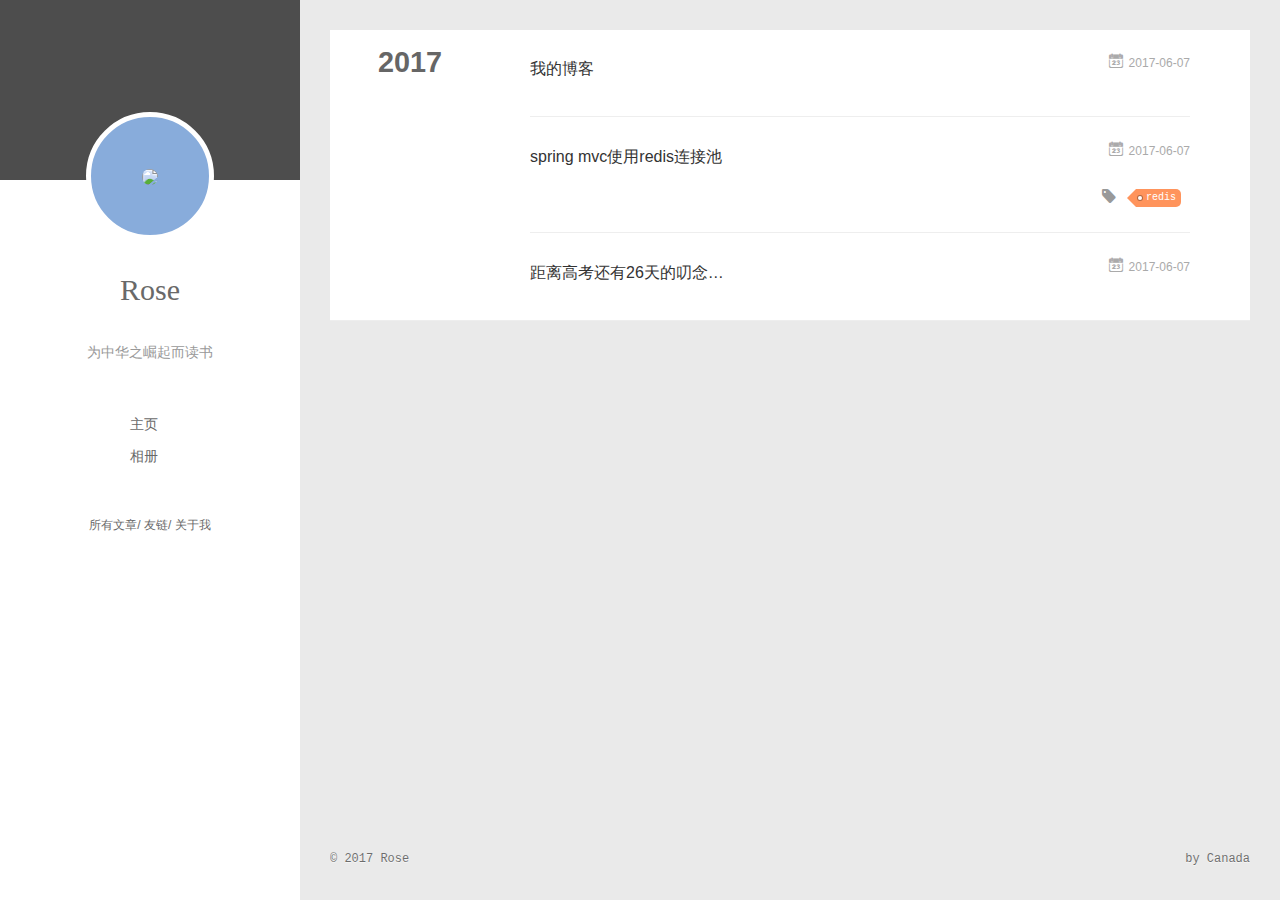
==== commit de8b9ded: "Site updated: 2017-06-10 13:35:21" ====
--- a/archives/index.html
+++ b/archives/index.html
@@ -174,6 +174,33 @@
   <div class="archive-article-inner">
     <header class="archive-article-header">
       	<div class="article-meta">
+	      	<a href="/2017/06/07/我的博客/" class="archive-article-date">
+  	<time datetime="2017-06-07T07:52:07.000Z" itemprop="datePublished"><i class="icon-calendar icon"></i>2017-06-07</time>
+</a>
+        </div>
+    	 
+  
+    <h1 itemprop="name">
+      <a class="archive-article-title" href="/2017/06/07/我的博客/">我的博客</a>
+    </h1>
+  
+
+        <div class="article-info info-on-right">
+          
+          
+
+        </div>
+        <div class="clearfix"></div>
+    </header>
+  </div>
+</article>
+  
+    
+    
+    <article class="archive-article archive-type-post">
+  <div class="archive-article-inner">
+    <header class="archive-article-header">
+      	<div class="article-meta">
 	      	<a href="/2017/06/07/springmvc使用redis连接池/" class="archive-article-date">
   	<time datetime="2017-06-07T07:52:07.000Z" itemprop="datePublished"><i class="icon-calendar icon"></i>2017-06-07</time>
 </a>
@@ -198,33 +225,6 @@
 		</ul>
 	</div>
 
-          
-
-        </div>
-        <div class="clearfix"></div>
-    </header>
-  </div>
-</article>
-  
-    
-    
-    <article class="archive-article archive-type-post">
-  <div class="archive-article-inner">
-    <header class="archive-article-header">
-      	<div class="article-meta">
-	      	<a href="/2017/06/07/我的博客/" class="archive-article-date">
-  	<time datetime="2017-06-07T07:52:07.000Z" itemprop="datePublished"><i class="icon-calendar icon"></i>2017-06-07</time>
-</a>
-        </div>
-    	 
-  
-    <h1 itemprop="name">
-      <a class="archive-article-title" href="/2017/06/07/我的博客/">我的博客</a>
-    </h1>
-  
-
-        <div class="article-info info-on-right">
-          
           
 
         </div>
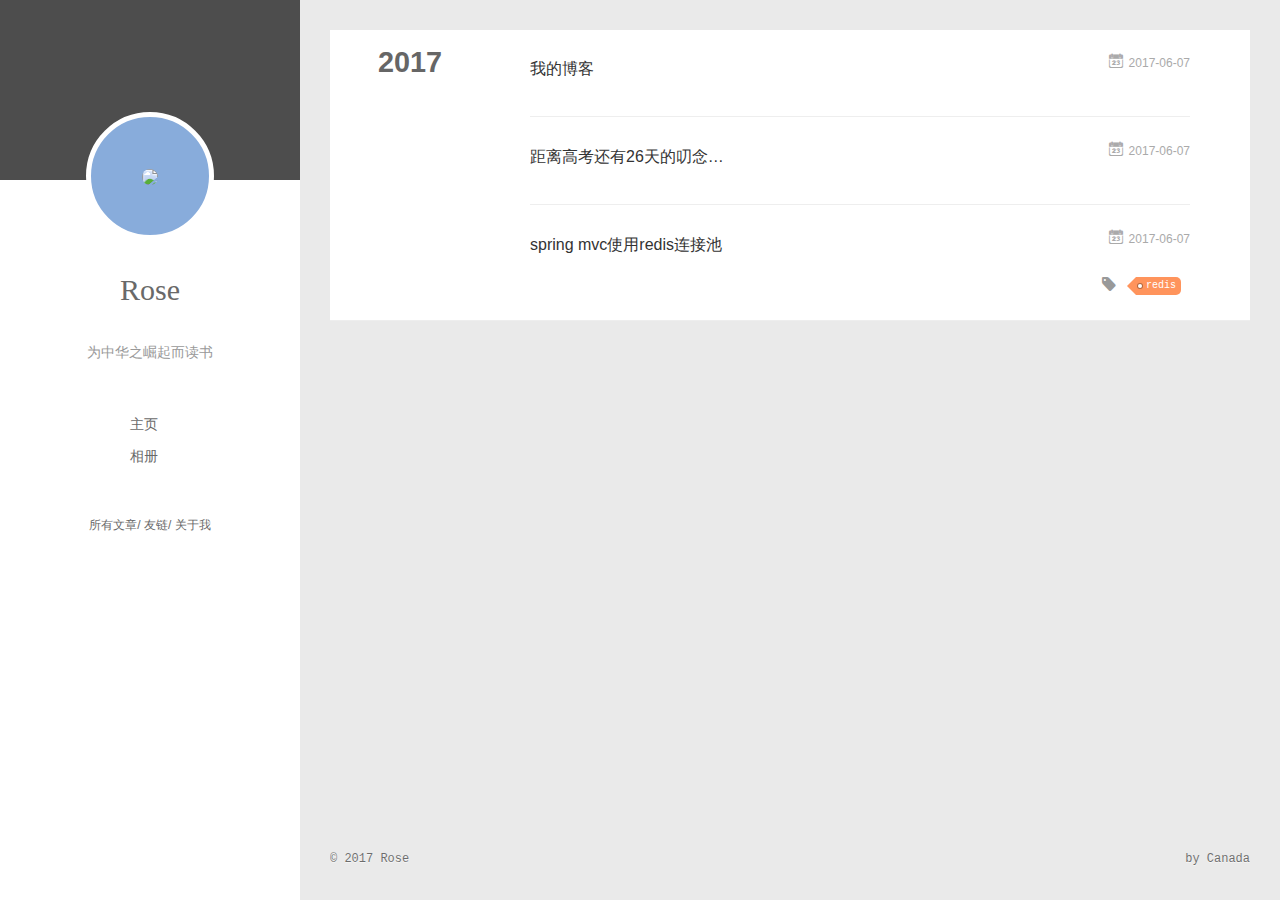
==== commit d8ab0dd9: "Site updated: 2017-06-10 13:36:20" ====
--- a/archives/index.html
+++ b/archives/index.html
@@ -201,6 +201,33 @@
   <div class="archive-article-inner">
     <header class="archive-article-header">
       	<div class="article-meta">
+	      	<a href="/2017/06/07/距离高考还有26天的叨念/" class="archive-article-date">
+  	<time datetime="2017-06-07T07:52:07.000Z" itemprop="datePublished"><i class="icon-calendar icon"></i>2017-06-07</time>
+</a>
+        </div>
+    	 
+  
+    <h1 itemprop="name">
+      <a class="archive-article-title" href="/2017/06/07/距离高考还有26天的叨念/">距离高考还有26天的叨念…</a>
+    </h1>
+  
+
+        <div class="article-info info-on-right">
+          
+          
+
+        </div>
+        <div class="clearfix"></div>
+    </header>
+  </div>
+</article>
+  
+    
+    
+    <article class="archive-article archive-type-post">
+  <div class="archive-article-inner">
+    <header class="archive-article-header">
+      	<div class="article-meta">
 	      	<a href="/2017/06/07/springmvc使用redis连接池/" class="archive-article-date">
   	<time datetime="2017-06-07T07:52:07.000Z" itemprop="datePublished"><i class="icon-calendar icon"></i>2017-06-07</time>
 </a>
@@ -225,33 +252,6 @@
 		</ul>
 	</div>
 
-          
-
-        </div>
-        <div class="clearfix"></div>
-    </header>
-  </div>
-</article>
-  
-    
-    
-    <article class="archive-article archive-type-post">
-  <div class="archive-article-inner">
-    <header class="archive-article-header">
-      	<div class="article-meta">
-	      	<a href="/2017/06/07/距离高考还有26天的叨念/" class="archive-article-date">
-  	<time datetime="2017-06-07T07:52:07.000Z" itemprop="datePublished"><i class="icon-calendar icon"></i>2017-06-07</time>
-</a>
-        </div>
-    	 
-  
-    <h1 itemprop="name">
-      <a class="archive-article-title" href="/2017/06/07/距离高考还有26天的叨念/">距离高考还有26天的叨念…</a>
-    </h1>
-  
-
-        <div class="article-info info-on-right">
-          
           
 
         </div>
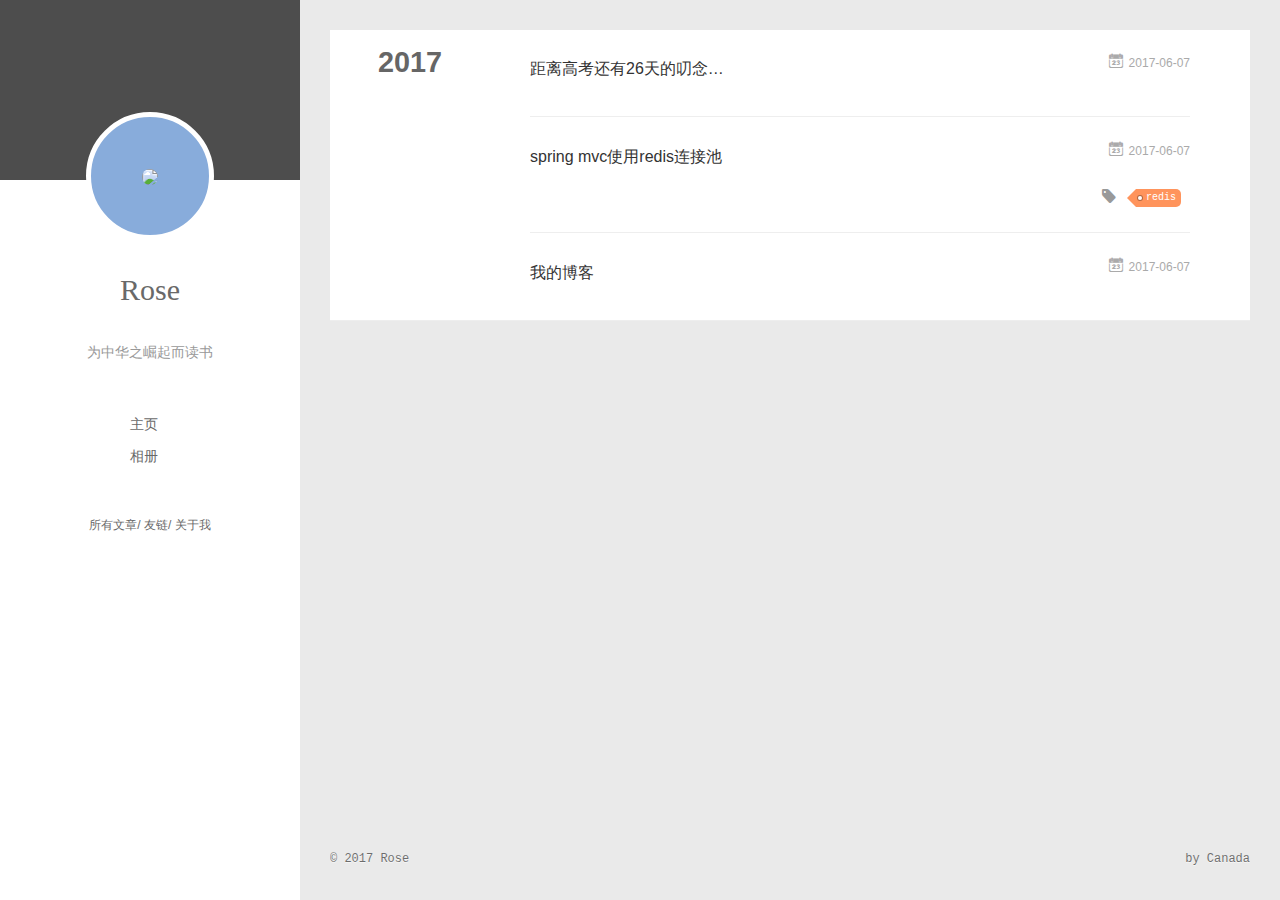
==== commit 917405fb: "Site updated: 2017-06-10 13:37:43" ====
--- a/archives/index.html
+++ b/archives/index.html
@@ -174,33 +174,6 @@
   <div class="archive-article-inner">
     <header class="archive-article-header">
       	<div class="article-meta">
-	      	<a href="/2017/06/07/我的博客/" class="archive-article-date">
-  	<time datetime="2017-06-07T07:52:07.000Z" itemprop="datePublished"><i class="icon-calendar icon"></i>2017-06-07</time>
-</a>
-        </div>
-    	 
-  
-    <h1 itemprop="name">
-      <a class="archive-article-title" href="/2017/06/07/我的博客/">我的博客</a>
-    </h1>
-  
-
-        <div class="article-info info-on-right">
-          
-          
-
-        </div>
-        <div class="clearfix"></div>
-    </header>
-  </div>
-</article>
-  
-    
-    
-    <article class="archive-article archive-type-post">
-  <div class="archive-article-inner">
-    <header class="archive-article-header">
-      	<div class="article-meta">
 	      	<a href="/2017/06/07/距离高考还有26天的叨念/" class="archive-article-date">
   	<time datetime="2017-06-07T07:52:07.000Z" itemprop="datePublished"><i class="icon-calendar icon"></i>2017-06-07</time>
 </a>
@@ -252,6 +225,33 @@
 		</ul>
 	</div>
 
+          
+
+        </div>
+        <div class="clearfix"></div>
+    </header>
+  </div>
+</article>
+  
+    
+    
+    <article class="archive-article archive-type-post">
+  <div class="archive-article-inner">
+    <header class="archive-article-header">
+      	<div class="article-meta">
+	      	<a href="/2017/06/07/我的博客/" class="archive-article-date">
+  	<time datetime="2017-06-07T07:52:07.000Z" itemprop="datePublished"><i class="icon-calendar icon"></i>2017-06-07</time>
+</a>
+        </div>
+    	 
+  
+    <h1 itemprop="name">
+      <a class="archive-article-title" href="/2017/06/07/我的博客/">我的博客</a>
+    </h1>
+  
+
+        <div class="article-info info-on-right">
+          
           
 
         </div>
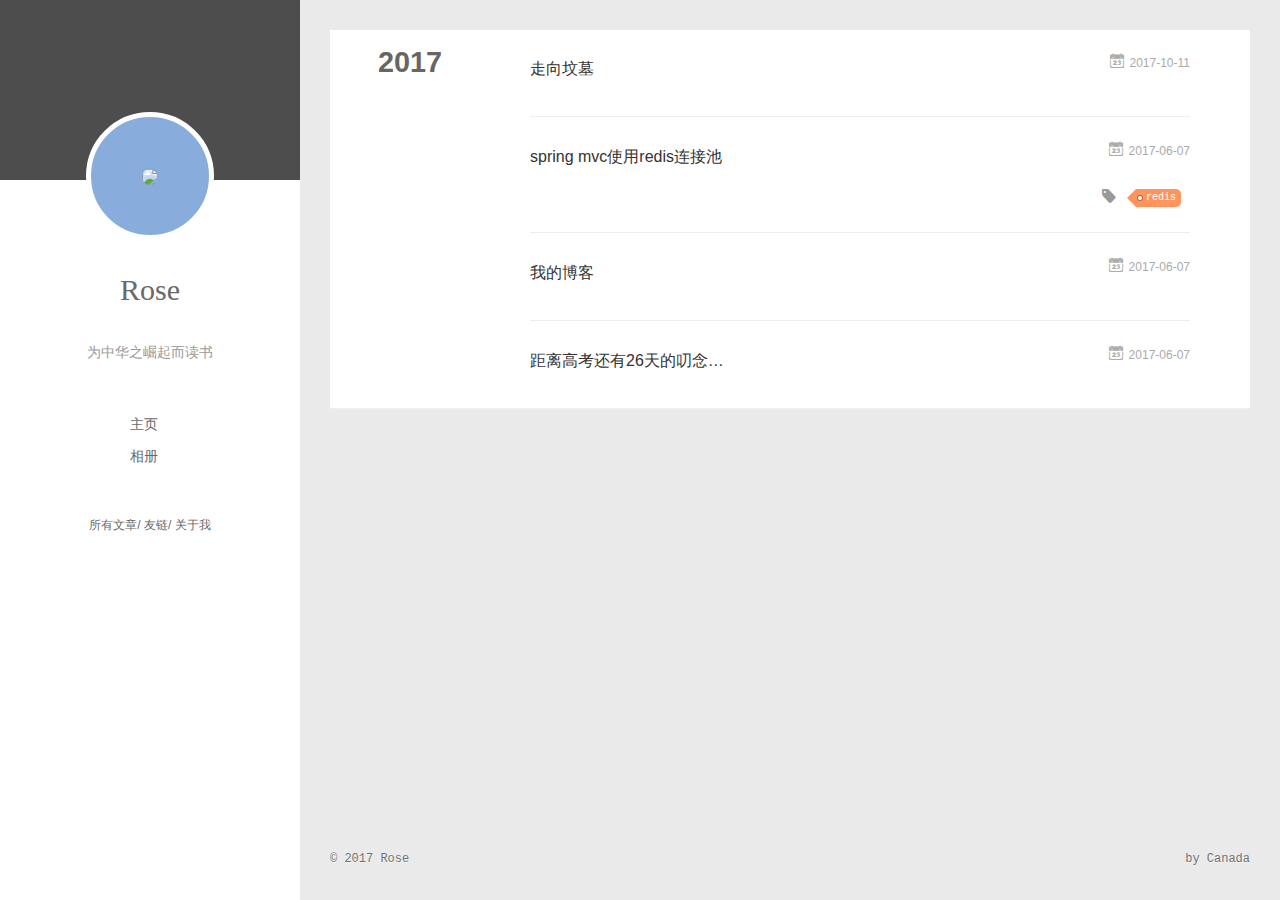
==== commit f812e370: "Site updated: 2017-10-11 14:50:26" ====
--- a/archives/index.html
+++ b/archives/index.html
@@ -174,14 +174,14 @@
   <div class="archive-article-inner">
     <header class="archive-article-header">
       	<div class="article-meta">
-	      	<a href="/2017/06/07/距离高考还有26天的叨念/" class="archive-article-date">
-  	<time datetime="2017-06-07T07:52:07.000Z" itemprop="datePublished"><i class="icon-calendar icon"></i>2017-06-07</time>
+	      	<a href="/2017/10/11/走向坟墓/" class="archive-article-date">
+  	<time datetime="2017-10-11T06:48:41.000Z" itemprop="datePublished"><i class="icon-calendar icon"></i>2017-10-11</time>
 </a>
         </div>
     	 
   
     <h1 itemprop="name">
-      <a class="archive-article-title" href="/2017/06/07/距离高考还有26天的叨念/">距离高考还有26天的叨念…</a>
+      <a class="archive-article-title" href="/2017/10/11/走向坟墓/">走向坟墓</a>
     </h1>
   
 
@@ -247,6 +247,33 @@
   
     <h1 itemprop="name">
       <a class="archive-article-title" href="/2017/06/07/我的博客/">我的博客</a>
+    </h1>
+  
+
+        <div class="article-info info-on-right">
+          
+          
+
+        </div>
+        <div class="clearfix"></div>
+    </header>
+  </div>
+</article>
+  
+    
+    
+    <article class="archive-article archive-type-post">
+  <div class="archive-article-inner">
+    <header class="archive-article-header">
+      	<div class="article-meta">
+	      	<a href="/2017/06/07/距离高考还有26天的叨念/" class="archive-article-date">
+  	<time datetime="2017-06-07T07:52:07.000Z" itemprop="datePublished"><i class="icon-calendar icon"></i>2017-06-07</time>
+</a>
+        </div>
+    	 
+  
+    <h1 itemprop="name">
+      <a class="archive-article-title" href="/2017/06/07/距离高考还有26天的叨念/">距离高考还有26天的叨念…</a>
     </h1>
   
 
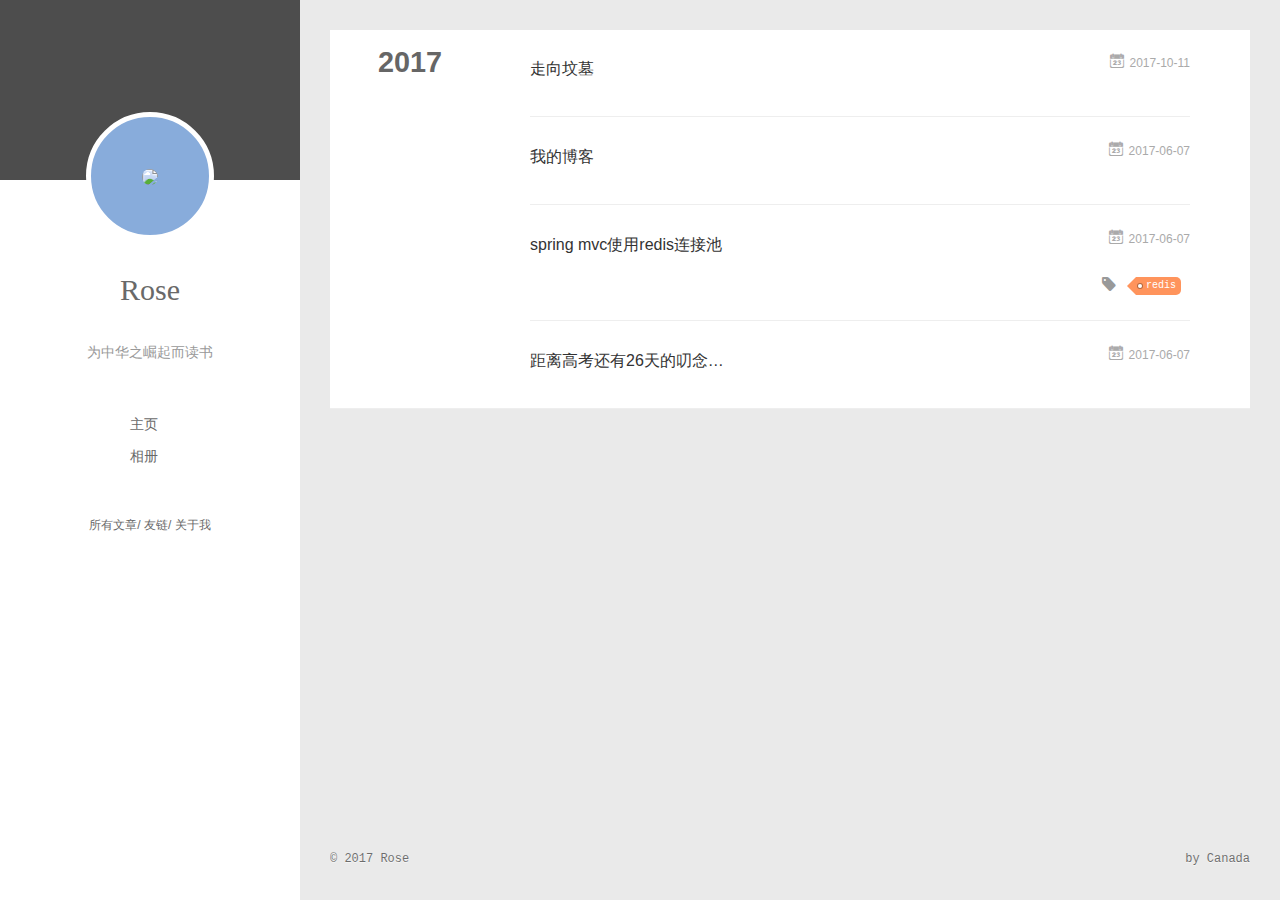
==== commit 67f816eb: "Site updated: 2017-10-11 15:03:23" ====
--- a/archives/index.html
+++ b/archives/index.html
@@ -201,6 +201,33 @@
   <div class="archive-article-inner">
     <header class="archive-article-header">
       	<div class="article-meta">
+	      	<a href="/2017/06/07/我的博客/" class="archive-article-date">
+  	<time datetime="2017-06-07T07:52:07.000Z" itemprop="datePublished"><i class="icon-calendar icon"></i>2017-06-07</time>
+</a>
+        </div>
+    	 
+  
+    <h1 itemprop="name">
+      <a class="archive-article-title" href="/2017/06/07/我的博客/">我的博客</a>
+    </h1>
+  
+
+        <div class="article-info info-on-right">
+          
+          
+
+        </div>
+        <div class="clearfix"></div>
+    </header>
+  </div>
+</article>
+  
+    
+    
+    <article class="archive-article archive-type-post">
+  <div class="archive-article-inner">
+    <header class="archive-article-header">
+      	<div class="article-meta">
 	      	<a href="/2017/06/07/springmvc使用redis连接池/" class="archive-article-date">
   	<time datetime="2017-06-07T07:52:07.000Z" itemprop="datePublished"><i class="icon-calendar icon"></i>2017-06-07</time>
 </a>
@@ -225,33 +252,6 @@
 		</ul>
 	</div>
 
-          
-
-        </div>
-        <div class="clearfix"></div>
-    </header>
-  </div>
-</article>
-  
-    
-    
-    <article class="archive-article archive-type-post">
-  <div class="archive-article-inner">
-    <header class="archive-article-header">
-      	<div class="article-meta">
-	      	<a href="/2017/06/07/我的博客/" class="archive-article-date">
-  	<time datetime="2017-06-07T07:52:07.000Z" itemprop="datePublished"><i class="icon-calendar icon"></i>2017-06-07</time>
-</a>
-        </div>
-    	 
-  
-    <h1 itemprop="name">
-      <a class="archive-article-title" href="/2017/06/07/我的博客/">我的博客</a>
-    </h1>
-  
-
-        <div class="article-info info-on-right">
-          
           
 
         </div>
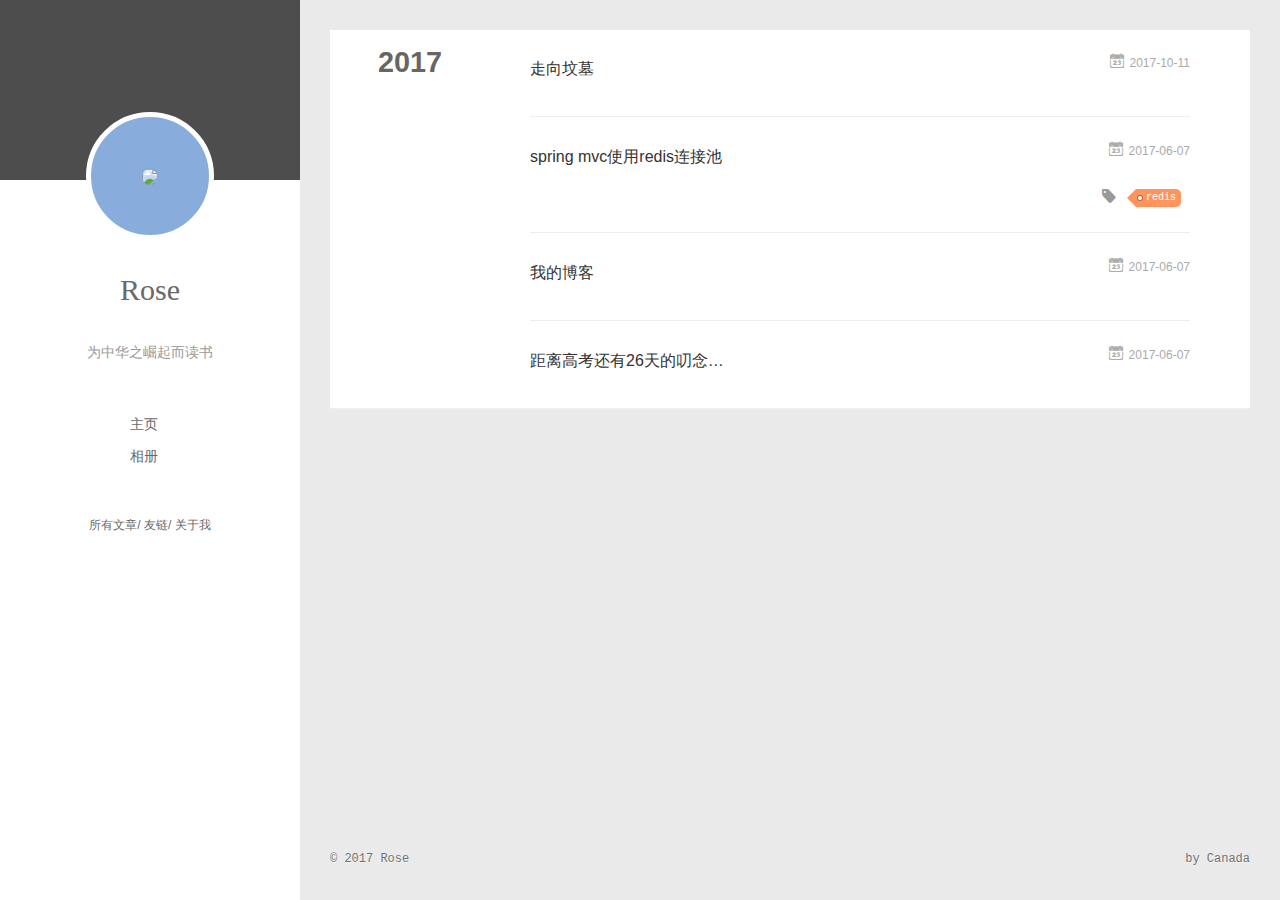
==== commit bfb145cb: "Site updated: 2017-10-11 15:16:11" ====
--- a/archives/index.html
+++ b/archives/index.html
@@ -90,7 +90,7 @@
 		</nav>-->
 		<!--开启网易云播放器-->
 		<nav class="header-music">
-			<iframe frameborder="no" border="0" marginwidth="0" marginheight="0" width="100%" height="86" src="//music.163.com/outchain/player?type=2&id=21151698&auto=1&height=66"></iframe>
+			<iframe frameborder="no" border="0" marginwidth="0" marginheight="0" width="100%" height="86" src="//music.163.com/outchain/player?type=2&id=482395261&auto=1&height=66"></iframe>
 		</nav>
 	</header>		
 </div>
@@ -201,33 +201,6 @@
   <div class="archive-article-inner">
     <header class="archive-article-header">
       	<div class="article-meta">
-	      	<a href="/2017/06/07/我的博客/" class="archive-article-date">
-  	<time datetime="2017-06-07T07:52:07.000Z" itemprop="datePublished"><i class="icon-calendar icon"></i>2017-06-07</time>
-</a>
-        </div>
-    	 
-  
-    <h1 itemprop="name">
-      <a class="archive-article-title" href="/2017/06/07/我的博客/">我的博客</a>
-    </h1>
-  
-
-        <div class="article-info info-on-right">
-          
-          
-
-        </div>
-        <div class="clearfix"></div>
-    </header>
-  </div>
-</article>
-  
-    
-    
-    <article class="archive-article archive-type-post">
-  <div class="archive-article-inner">
-    <header class="archive-article-header">
-      	<div class="article-meta">
 	      	<a href="/2017/06/07/springmvc使用redis连接池/" class="archive-article-date">
   	<time datetime="2017-06-07T07:52:07.000Z" itemprop="datePublished"><i class="icon-calendar icon"></i>2017-06-07</time>
 </a>
@@ -252,6 +225,33 @@
 		</ul>
 	</div>
 
+          
+
+        </div>
+        <div class="clearfix"></div>
+    </header>
+  </div>
+</article>
+  
+    
+    
+    <article class="archive-article archive-type-post">
+  <div class="archive-article-inner">
+    <header class="archive-article-header">
+      	<div class="article-meta">
+	      	<a href="/2017/06/07/我的博客/" class="archive-article-date">
+  	<time datetime="2017-06-07T07:52:07.000Z" itemprop="datePublished"><i class="icon-calendar icon"></i>2017-06-07</time>
+</a>
+        </div>
+    	 
+  
+    <h1 itemprop="name">
+      <a class="archive-article-title" href="/2017/06/07/我的博客/">我的博客</a>
+    </h1>
+  
+
+        <div class="article-info info-on-right">
+          
           
 
         </div>
